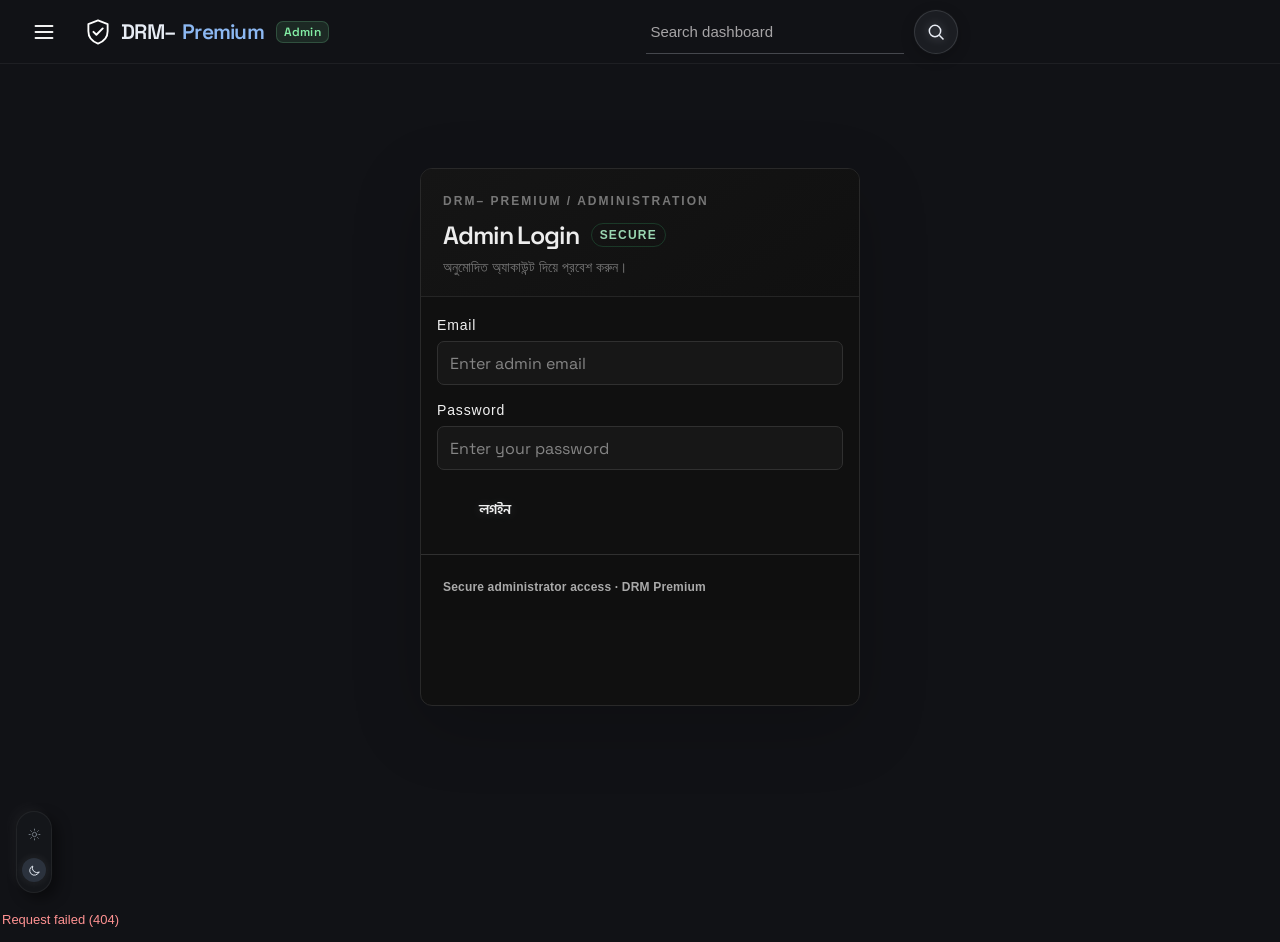
==== admin.html @ 60d219ed "Refresh fixed header styles" ====
<!doctype html>
<html lang="bn">
<head>
<meta charset="utf-8">
<meta name="viewport" content="width=device-width,initial-scale=1">
<meta name="robots" content="noindex,nofollow">
<meta name="theme-color" content="#0f0f0f">
<title>DRM PREMIUM — Admin</title>
<link rel="icon" type="image/svg+xml" href="/favicon.svg">
<link rel="preconnect" href="https://fonts.googleapis.com">
<link rel="preconnect" href="https://fonts.gstatic.com" crossorigin>
<link href="https://fonts.googleapis.com/css2?family=Hind+Siliguri:wght@400;500;600;700&family=Space+Grotesk:wght@400;500;600;700&display=swap" rel="stylesheet">
<script>(function(){try{var mode=localStorage.getItem("drm-theme-mode");document.documentElement.dataset.theme=(mode==="light"||mode==="dark")?mode:"dark";}catch(e){document.documentElement.dataset.theme="dark";}})();</script>
<link rel="stylesheet" href="admin.css?v=ducs-admin-01">
<link rel="stylesheet" href="theme.css?v=ducs-shell-19">
<link rel="stylesheet" href="live-users.css?v=mobile-ui-v2-01">
<link rel="stylesheet" href="/assets/motion/motion.css?v=dume-03">
<link rel="stylesheet" href="/assets/sizing/tokens.css?v=duss-08">
<link rel="stylesheet" href="/assets/positioning/tokens.css?v=dups-04">
<link rel="stylesheet" href="/assets/colors/index.css?v=ducs-tabs-29">
<link rel="stylesheet" href="/assets/sizing/touch-targets.css?v=duss-08">
  <link rel="stylesheet" href="/theme-mode.css?v=drm-theme-16">
<script src="/theme-mode.js?v=drm-theme-06" defer></script>
<link rel="stylesheet" href="/site-shell.css?v=site-shell-01">
</head>
<body class="admin-gate-state">
<header class="topbar admin-topbar">
  <button class="yt-menu-trigger" id="adminMenuToggle" type="button" aria-label="মেনু খুলুন" aria-expanded="false">
    <svg viewBox="0 0 24 24" aria-hidden="true"><path d="M3.5 6h17M3.5 12h17M3.5 18h17"/></svg>
  </button>
  <a class="brand" href="/admin" aria-label="DRM– Premium >Admin< — Admin Dashboard" data-environment-link="admin">
    <svg class="brand-mark" viewBox="0 0 32 32" aria-hidden="true" focusable="false"><path d="M16 2.8 27 7v8.1c0 7.1-4.7 11.8-11 14.1C9.7 26.9 5 22.2 5 15.1V7l11-4.2Z" fill="none" stroke="currentColor" stroke-width="2.1" stroke-linejoin="round"/><path d="m10.8 15.8 3.4 3.4 7.2-7.3" fill="none" stroke="currentColor" stroke-width="2.2" stroke-linecap="round" stroke-linejoin="round"/></svg>
    <span id="adminBrandName" class="brand-word"><span class="brand-word-main">DRM–</span><span class="brand-word-accent">Premium</span><span id="adminBrandRole" class="brand-admin-suffix">Admin</span></span>
  </a>
  <form class="yt-search admin-search" role="search" onsubmit="return false">
    <input id="adminSearch" type="search" placeholder="Search dashboard" aria-label="ড্যাশবোর্ডে খুঁজুন">
    <button type="button" id="adminSearchClear" aria-label="Search">
      <svg viewBox="0 0 24 24" aria-hidden="true"><circle cx="10.8" cy="10.8" r="6.8"/><path d="m16 16 5 5"/></svg>
    </button>
  </form>
  <div class="account-controls" id="adminHeaderAccount" hidden>
    <span class="pro-badge" id="adminHeaderIdentity"></span>
  </div>
</header>
<div class="sidebar-backdrop" id="adminSidebarBackdrop" hidden></div>
<aside class="yt-sidebar admin-sidebar" id="adminSidebar" aria-label="Admin navigation">
  <div class="sidebar-primary">
    <a class="side-link" href="/"><span class="side-icon">⌂</span><span>Home</span></a>
    <a class="side-link" href="/upload-studio.html"><span class="side-icon">＋</span><span>Upload Studio</span></a>
  </div>
  <div class="sidebar-section" role="tablist" aria-label="Dashboard sections" aria-orientation="vertical">
    <div class="sidebar-heading" role="presentation">Dashboard</div>
    <button id="adminSideTabOverview" role="tab" aria-selected="true" class="side-link active" type="button" data-tab="overview" tabindex="0" aria-controls="tab-overview"><span class="side-icon">▦</span><span>Overview</span></button>
    <button id="adminSideTabVideos" role="tab" aria-selected="false" class="side-link" type="button" data-tab="videos" tabindex="-1" aria-controls="tab-videos"><span class="side-icon">▶</span><span>ভিডিও</span></button>
    <button id="adminSideTabCategories" role="tab" aria-selected="false" class="side-link" type="button" data-tab="categories" tabindex="-1" aria-controls="tab-categories"><span class="side-icon">▤</span><span>ক্যাটাগরি</span></button>
    <button role="tab" aria-selected="false" class="side-link" type="button" data-tab="site" id="sidebarSiteTab" tabindex="-1" aria-controls="tab-site" hidden><span class="side-icon">⚙</span><span>ওয়েবসাইট</span></button>
    <a class="side-link" href="/live-users.html" id="liveUsersSidebarTab" hidden><span class="side-icon">●</span><span>Live Users</span></a>
  </div>
  <div class="sidebar-logout-area" id="adminSidebarLogoutArea" hidden>
    <button id="logout" class="sidebar-logout-button" type="button">
      <svg viewBox="0 0 24 24" aria-hidden="true"><path d="M10 17l5-5-5-5M15 12H3"/><path d="M12 3h6a2 2 0 0 1 2 2v14a2 2 0 0 1-2 2h-6"/></svg>
      <span>Logout</span>
    </button>
  </div>
</aside>
<nav class="category-bar admin-category-bar" id="adminCategoryBar" aria-label="Dashboard sections" hidden>
  <div class="category-tabs" role="group" aria-label="Dashboard sections">
    <button class="category-chip active" type="button" data-tab="overview" aria-pressed="true" aria-controls="tab-overview"><span class="tab-icon" aria-hidden="true"><svg viewBox="0 0 24 24"><rect x="3" y="3" width="8" height="8" rx="1"/><rect x="13" y="3" width="8" height="5" rx="1"/><rect x="13" y="10" width="8" height="11" rx="1"/><rect x="3" y="13" width="8" height="8" rx="1"/></svg></span><span class="tab-label">Overview</span></button>
    <button class="category-chip" type="button" data-tab="videos" aria-pressed="false" aria-controls="tab-videos"><span class="tab-icon" aria-hidden="true"><svg viewBox="0 0 24 24"><path d="m7 4 13 8-13 8V4Z"/></svg></span><span class="tab-label">ভিডিও</span></button>
    <button class="category-chip" type="button" data-tab="categories" aria-pressed="false" aria-controls="tab-categories"><span class="tab-icon" aria-hidden="true"><svg viewBox="0 0 24 24"><path d="m3 7 9-4 9 4-9 4-9-4Z"/><path d="m3 12 9 4 9-4M3 17l9 4 9-4"/></svg></span><span class="tab-label">ক্যাটাগরি</span></button>
    <button class="category-chip" type="button" data-tab="site" id="headerSiteTab" aria-pressed="false" aria-controls="tab-site" hidden><span class="tab-icon" aria-hidden="true"><svg viewBox="0 0 24 24"><circle cx="12" cy="12" r="3"/><path d="M19.4 15a1.7 1.7 0 0 0 .3 1.9l.1.1-1.8 1.8-.1-.1a1.7 1.7 0 0 0-1.9-.3 1.7 1.7 0 0 0-1 1.6v.2h-2.6V20a1.7 1.7 0 0 0-1-1.6 1.7 1.7 0 0 0-1.9.3l-.1.1-1.8-1.8.1-.1A1.7 1.7 0 0 0 8 15a1.7 1.7 0 0 0-1.6-1H6v-2.6h.4a1.7 1.7 0 0 0 1.6-1 1.7 1.7 0 0 0-.3-1.9l-.1-.1 1.8-1.8.1.1a1.7 1.7 0 0 0 1.9.3 1.7 1.7 0 0 0 1-1.6v-.2H15v.2a1.7 1.7 0 0 0 1 1.6 1.7 1.7 0 0 0 1.9-.3l.1-.1 1.8 1.8-.1.1a1.7 1.7 0 0 0-.3 1.9 1.7 1.7 0 0 0 1.6 1h.2v2.6H21a1.7 1.7 0 0 0-1.6 1Z"/></svg></span><span class="tab-label">ওয়েবসাইট</span></button>
    <a class="category-chip" href="/live-users.html" id="headerLiveUsersTab" hidden><span class="tab-icon" aria-hidden="true"><svg viewBox="0 0 24 24"><path d="M3 12h4l3-7 4 14 3-7h4"/></svg></span><span class="tab-label">Live Users</span></a>
  </div>
</nav>
<main class="admin-main">
 <section id="loading" class="panel gate-panel"><p>Admin System পরীক্ষা করা হচ্ছে…</p></section>
 <section id="setup" class="panel gate-panel" hidden>
  <p class="eyebrow">FIRST-TIME SETUP</p><h1>প্রথম Owner অ্যাকাউন্ট তৈরি</h1>
  <p class="muted">আপনার নির্ধারিত Owner ইমেইলে ৬ সংখ্যার verification code পাঠানো হবে।</p>
  <form id="setupForm" class="editor">
   <label>Owner Email<input name="email" type="email" required autocomplete="email"></label>
   <label>Owner Username<input name="username" required minlength="3" maxlength="30" autocomplete="username"></label>
   <label>নতুন Password<input name="password" type="password" required minlength="8" maxlength="200" autocomplete="new-password"></label>
   <label>ইমেইলে পাওয়া ৬ সংখ্যার কোড<input name="code" inputmode="numeric" pattern="[0-9]{6}" maxlength="6" required autocomplete="one-time-code"></label>
   <div class="gate-actions"><button type="button" id="sendOwnerCode" class="outline">ইমেইলে কোড পাঠান</button><button class="primary">Owner অ্যাকাউন্ট তৈরি করুন</button></div>
  </form>
 </section>
 <div class="live-layout admin-login-layout">
  <section id="login" class="live-panel admin-login-panel" aria-labelledby="adminLoginTitle" hidden>
   <header class="live-heading">
    <div class="live-kicker">DRM– PREMIUM / ADMINISTRATION</div>
    <div class="live-title-line"><h1 id="adminLoginTitle">Admin Login</h1><span class="live-pill admin-login-pill">SECURE</span></div>
    <p class="live-subtitle">অনুমোদিত অ্যাকাউন্ট দিয়ে প্রবেশ করুন।</p>
   </header>
   <form id="loginForm" class="admin-login-form">
    <label>Email<input name="email" type="email" required autocomplete="username" placeholder="Enter admin email"></label>
    <label>Password<input name="password" type="password" required autocomplete="current-password" placeholder="Enter your password"></label>
    <button class="primary" type="submit">লগইন</button>
   </form>
   <footer class="live-footnote">Secure administrator access · DRM Premium</footer>
  </section>
  <aside class="live-empty-space" aria-hidden="true"></aside>
 </div>
 <section id="dashboard" hidden>
  <div class="dash-head">
   <div><p class="eyebrow">DRM PREMIUM MANAGEMENT</p><h1>Dashboard</h1><p class="muted" id="adminIdentity"></p></div>
   <div class="dash-meta"><span class="dash-role" id="dashRole">ADMIN</span></div>
  </div>
  <section id="tab-overview" class="tab-panel overview-panel" role="tabpanel" tabindex="0" aria-labelledby="adminSideTabOverview">
  <div class="overview-heading"><div><p class="eyebrow">WORKSPACE SUMMARY</p><h2 id="overviewPanelTitle">Overview</h2><p class="muted">আপনার DRM– Premium কনটেন্ট ও কার্যক্রমের সংক্ষিপ্ত চিত্র।</p></div><span class="overview-live"><i></i> Live workspace</span></div>
  <div class="overview-metrics" id="overviewMetrics" aria-live="polite">
   <article class="overview-metric"><span>Total Videos</span><strong>—</strong><small>লোড হচ্ছে</small></article><article class="overview-metric"><span>Published</span><strong>—</strong><small>লোড হচ্ছে</small></article><article class="overview-metric"><span>Categories</span><strong>—</strong><small>লোড হচ্ছে</small></article><article class="overview-metric"><span>Active Admins</span><strong>—</strong><small>লোড হচ্ছে</small></article>
  </div>
  <div class="overview-grid">
   <section class="overview-card"><div class="overview-card-head"><div><h3>Content status</h3><p class="muted">ভিডিও প্রকাশনার বর্তমান অবস্থা</p></div></div><div id="overviewContentStatus" class="overview-status"></div></section>
   <section class="overview-card"><div class="overview-card-head"><div><h3>Quick actions</h3><p class="muted">প্রয়োজনীয় কাজ দ্রুত শুরু করুন</p></div></div><div class="overview-actions"><button type="button" data-go-tab="videos" data-action="new-video">＋ নতুন ভিডিও যোগ করুন</button><button type="button" data-go-tab="categories">▤ ক্যাটাগরি পরিচালনা</button></div></section>
   <section class="overview-card overview-recent"><div class="overview-card-head"><div><h3>Recently added</h3><p class="muted">সর্বশেষ যুক্ত ভিডিও</p></div><button type="button" class="overview-text-action" data-go-tab="videos">সব ভিডিও দেখুন →</button></div><div id="overviewRecent"></div></section>
   <section class="overview-card"><div class="overview-card-head"><div><h3>Workspace activity</h3><p class="muted">সিস্টেমে রেকর্ড হওয়া ভিজিট</p></div></div><div id="overviewActivity" class="overview-activity"><span>Tab views</span><strong>—</strong></div></section>
  </div>
 </section>
 <section id="tab-videos" class="panel tab-panel" role="tabpanel" tabindex="0" aria-labelledby="adminSideTabVideos" hidden>
   <div class="panel-head"><div><h2 id="videosPanelTitle">ভিডিও পরিচালনা</h2><p class="muted">YouTube URL/ID, Thumbnail, category ও প্রকাশের অবস্থা।</p></div><button id="newVideo" class="primary small">＋ নতুন ভিডিও</button></div>
   <form id="videoForm" class="editor" hidden>
    <input name="id" type="hidden">
    <label>ভিডিওর নাম<input name="title" required maxlength="120"></label>
    <label>ক্যাটাগরি<select name="category" id="videoCategory" required></select></label>
    <label>YouTube URL বা Video ID<input name="youtube_id" required placeholder="https://www.youtube.com/watch?v=..."></label>
    <label>Thumbnail URL (ঐচ্ছিক)<input name="thumbnail_url" type="url"></label>
    <label>বর্ণনা<textarea name="description" rows="3" maxlength="1000"></textarea></label>
    <div class="checks"><label><input name="featured" type="checkbox"> Featured / Hero</label><label><input name="published" type="checkbox" checked> Published</label></div>
    <div class="actions"><button class="primary">সংরক্ষণ</button><button type="button" id="cancelVideo" class="outline">বাতিল</button></div>
   </form>
   <div id="videoList" class="data-list"></div>
  </section>
  <section id="tab-categories" class="panel tab-panel" role="tabpanel" tabindex="0" aria-labelledby="adminSideTabCategories" hidden>
   <h2 id="categoriesPanelTitle">ক্যাটাগরি পরিচালনা</h2>
   <form id="categoryForm" class="inline-form"><label>নতুন ক্যাটাগরি<input name="name" maxlength="50" required placeholder="যেমন: Documentary"></label><button class="primary">যোগ করুন</button></form>
   <div id="categoryList" class="data-list"></div>
  </section>
  <section id="tab-site" class="panel tab-panel" role="tabpanel" tabindex="0" aria-labelledby="sidebarSiteTab" hidden>
   <h2 id="sitePanelTitle">ওয়েবসাইট ও ডিজাইন</h2>
   <form id="settingsForm" class="editor">
    <label>ওয়েবসাইটের নাম<input name="site_name" maxlength="40"></label>
    <label>Hero Eyebrow<input name="hero_eyebrow" maxlength="60"></label>
    <label>Hero Title (ঐচ্ছিক)<input name="hero_title" maxlength="120"></label>
    <label>Hero Description<input name="hero_description" maxlength="300"></label>
    <label>Library Eyebrow<input name="library_eyebrow" maxlength="60"></label>
    <label>Library Title<input name="library_title" maxlength="80"></label>
    <label>Footer Text<input name="footer_text" maxlength="120"></label>
    <label>Hero Background Image URL<input name="hero_image" type="url"></label>
    <label>Primary Accent Color<input name="accent_color" type="color"></label>
    <div class="checks"><label><input name="show_hero" type="checkbox" checked> Homepage Hero দেখান</label><label><input name="show_library" type="checkbox" checked> Video Library দেখান</label></div>
    <button class="primary">সেটিংস সংরক্ষণ</button>
   </form>
   <p class="hint">এখানে ছবি URL হিসেবে যুক্ত হবে; এই সংস্করণে সরাসরি ছবি ফাইল আপলোড নেই।</p>
  </section>
  
 </section>
 

<p id="notice" class="notice" role="status" aria-live="polite"></p>
</main>
<script src="/assets/motion/motion-controller.js?v=dume-03"></script>
<script src="admin.js?v=owner-badge-purple-01"></script>
<script src="/site-shell.js?v=site-shell-01" defer></script>
</body></html>
---- admin.css ----
/* Admin-only box model reset: keep 100%-width header and main within the viewport despite horizontal padding. */
*,*::before,*::after{box-sizing:border-box}
/* Page-specific Admin layout. Shared colors, header, category bar and sidebar live in theme.css. */
body.admin-gate-state{padding-top:64px!important}
.gate-actions{grid-column:1/-1}
.admin-main{width:100%;max-width:none;margin:0;padding:24px 22px 64px;color:var(--ink)}
.admin-main h1,.admin-main h2,.admin-main h3{color:var(--ink);margin-top:0}
.admin-main h1{font-size:clamp(24px,3vw,32px);margin:4px 0 8px;font-weight:700}
.admin-main h2{font-size:20px;font-weight:700;margin:0 0 16px}
.admin-main p{line-height:1.6}
.admin-main .muted,.admin-main .hint{color:var(--muted)}
.gate-panel{width:min(100%,620px);margin:36px auto;padding:28px;background:var(--surface);border:1px solid var(--line);border-radius:14px;box-shadow:none}
.admin-main .gate-panel{margin:36px auto;padding:28px}
.gate-panel .eyebrow,.admin-main .eyebrow{font-size:11px;font-weight:700;letter-spacing:.12em;color:var(--accent)}
.admin-main .panel{margin:18px 0;padding:22px;background:var(--surface);border:1px solid var(--line);border-radius:12px;box-shadow:none;backdrop-filter:none}
.dash-head{display:flex;align-items:center;justify-content:space-between;gap:18px;margin:10px 0 24px;padding:0 2px}
.dash-meta{display:flex;align-items:center;gap:10px}
.dash-role{display:inline-flex;align-items:center;padding:7px 11px;border-radius:999px;background:var(--surface-hover);color:var(--ink);font-size:11px;font-weight:700;letter-spacing:.08em}
.panel-head,.actions,.inline-form{display:flex;align-items:center;justify-content:space-between;gap:14px}
.panel-head{margin-bottom:18px}
.panel-head h2{margin-bottom:6px}
.panel-head p{margin:0}
.admin-main button{font:inherit;cursor:pointer}
.admin-main .primary,.admin-main .outline,.admin-main .row-actions button{
 appearance:none;border-radius:var(--duss-button-admin-radius, 999px);padding:var(--duss-button-admin-padding-y, 10px) var(--duss-button-admin-padding-x, 16px);font-size:var(--duss-button-admin-font-size, 14px);font-weight:var(--duss-button-admin-font-weight, 600);
}
.admin-main .primary{background:var(--surface-hover);border:1px solid var(--ducs-admin-button-border, #454545);color:var(--ink);box-shadow:none}
.admin-main .primary:hover{background:var(--ducs-admin-button-hover-bg, #383838);border-color:var(--ducs-admin-button-hover-border, #555)}
.admin-main .outline{background:transparent;border:1px solid var(--ducs-admin-outline-border, #444);color:var(--ink)}
.admin-main .outline:hover{background:var(--surface-hover)}
.admin-main .small{padding:var(--duss-button-admin-small-padding-y, 8px) var(--duss-button-admin-small-padding-x, 13px)}
.editor{display:grid;grid-template-columns:repeat(2,minmax(0,1fr));gap:16px;margin:20px 0}
.editor.single-column{grid-template-columns:1fr;max-width:460px}
.editor label,.admin-main form label{display:grid;gap:8px;color:var(--ink);font-size:13px;font-weight:500}
.admin-main input,.admin-main textarea,.admin-main select{box-sizing:border-box;width:100%;min-width:0;padding:11px 13px;border:1px solid var(--ducs-admin-field-border, #3f3f3f);border-radius:8px;background:var(--ducs-admin-field-bg, #121212);color:var(--ink);font:inherit}
.admin-main input:focus,.admin-main textarea:focus,.admin-main select:focus{outline:2px solid var(--accent);outline-offset:1px;border-color:var(--accent)}
.admin-main input[type=checkbox]{width:auto;accent-color:var(--accent)}
.admin-main input[type=color]{min-height:42px;padding:4px}
.admin-main .checks{display:flex;align-items:center;gap:18px;flex-wrap:wrap}
.admin-main .checks label{display:flex;align-items:center;gap:8px}
.admin-main .actions{justify-content:flex-start}
.gate-actions{display:flex;gap:10px;flex-wrap:wrap}
.inline-form{align-items:end;justify-content:flex-start;flex-wrap:wrap;margin:18px 0}
.inline-form label{min-width:220px;flex:1}
.data-list{display:grid;gap:10px;margin-top:18px}
.data-row{display:flex;align-items:center;justify-content:space-between;gap:14px;padding:14px 16px;border:1px solid var(--line);border-radius:10px;background:var(--ducs-admin-row-bg, #141414);color:var(--ink)}
.data-row strong{display:block;font-size:14px;font-weight:600}
.data-row small{display:block;margin-top:5px;color:var(--muted);font-size:12px}
.row-actions{display:flex;align-items:center;gap:8px;flex-shrink:0}
.admin-main .row-actions button{padding:var(--duss-button-admin-row-padding-y, 8px) var(--duss-button-admin-row-padding-x, 12px);background:var(--ducs-admin-row-action-bg, #222);border:1px solid var(--ducs-admin-outline-border, #444);color:var(--ink)}
.admin-main .row-actions button:hover{background:var(--ducs-admin-row-action-hover-bg, #333)}
.admin-main .row-actions .delete{border-color:var(--ducs-admin-danger-border, #74383d);color:var(--ducs-admin-danger-text, #ffaaaa)}
.admin-main .row-actions select{width:auto;min-width:100px}
.notice{min-height:24px;margin:8px 2px;color:var(--ducs-admin-success-text, #a9d9b8);font-size:13px}
.notice.error{color:var(--ducs-admin-error-text, #ff9292)}
.hint{font-size:12px}
.admin-sidebar .side-link{appearance:none;border:0;background:transparent;text-align:left;width:100%;font-family:inherit}
.admin-sidebar .sidebar-logout-area{margin-top:auto}
@media(max-width:760px){
 .admin-main{padding:18px 12px 48px}
 .gate-panel{margin:24px auto;padding:20px}
 .admin-main .gate-panel{margin:24px auto;padding:20px}
 .admin-main .panel{padding:17px}
 .dash-head,.panel-head{align-items:flex-start;flex-direction:column}
 .editor{grid-template-columns:1fr}
 .data-row{align-items:flex-start;flex-direction:column}
 .row-actions{width:100%}
 .row-actions button{flex:1}
 .admin-main .row-actions select{flex:1}
 .admin-search{max-width:420px}
}

/* Gate panels are intentionally centered; this rule outranks the generic dashboard panel spacing. */
.admin-main .panel.gate-panel{width:min(100%,620px);margin:36px auto;padding:28px}
@media(max-width:760px){
 .admin-main .panel.gate-panel{margin:24px auto;padding:20px}
}

/* Admin Overview 2.0 — compact, data-led workspace. */
.overview-panel{padding:24px 0 40px!important;background:transparent!important;border:0!important}
.overview-heading{display:flex;align-items:flex-end;justify-content:space-between;gap:20px;margin:4px 0 22px}
.overview-heading h2{font-size:26px!important;letter-spacing:-.035em;margin:0 0 5px!important}
.overview-heading p{margin:0;font-size:13px}
.overview-live{display:inline-flex;align-items:center;gap:8px;padding:7px 10px;border:1px solid var(--line);border-radius:999px;color:var(--muted);font-size:11px;white-space:nowrap}
.overview-live i{width:7px;height:7px;border-radius:50%;background:var(--ducs-admin-live-dot, #83efa5);box-shadow:0 0 0 3px var(--ducs-admin-live-dot-halo, rgba(131,239,165,.10))}
.overview-metrics{display:grid;grid-template-columns:repeat(4,minmax(0,1fr));gap:12px;margin-bottom:14px}
.overview-metric{min-height:112px;padding:17px 18px;border:1px solid var(--line);border-radius:12px;background:linear-gradient(145deg,var(--ducs-admin-metric-gradient-start, #191919),var(--ducs-admin-metric-gradient-end, #131313))}
.overview-metric span,.overview-metric small{display:block;color:var(--muted);font-size:11px}
.overview-metric strong{display:block;margin:12px 0 5px;color:var(--ink);font:600 29px/1 'Space Grotesk',sans-serif;letter-spacing:-.04em}
.overview-metric small{font-size:10px}
.overview-grid{display:grid;grid-template-columns:minmax(0,1.15fr) minmax(280px,.85fr);gap:14px}
.overview-card{min-width:0;padding:19px;border:1px solid var(--line);border-radius:12px;background:var(--ducs-admin-card-bg, #151515)}
.overview-card-head{display:flex;align-items:flex-start;justify-content:space-between;gap:12px;margin-bottom:18px}
.overview-card h3{margin:0 0 5px;font-size:15px;font-weight:650}
.overview-card-head p{margin:0;font-size:11px}
.overview-status-top,.overview-status-foot{display:flex;align-items:center;justify-content:space-between;gap:12px;font-size:12px}
.overview-status-top strong{font:600 14px 'Space Grotesk',sans-serif}
.overview-progress{height:7px;margin:14px 0 10px;border-radius:99px;background:var(--ducs-admin-progress-track, #303030);overflow:hidden}
.overview-progress i{display:block;height:100%;border-radius:inherit;background:linear-gradient(90deg,var(--ducs-admin-progress-start, #6f9ed8),var(--ducs-admin-progress-end, #a9c9ef))}
.overview-status-foot{color:var(--muted);font-size:10px}
.overview-actions{display:grid;gap:8px}
.overview-actions button,.overview-text-action{padding:10px 12px;border:1px solid var(--ducs-admin-action-border, #343434);border-radius:8px;background:var(--ducs-admin-action-bg, #1d1d1d);color:var(--ink);text-align:left;font:500 12px 'Hind Siliguri',sans-serif;cursor:pointer}
.overview-actions button:hover,.overview-text-action:hover{background:var(--ducs-admin-action-hover-bg, #272727);border-color:var(--ducs-admin-button-hover-border, #555)}
.overview-recent{min-height:180px}
.overview-text-action{padding:6px 9px;font-size:10px;white-space:nowrap}
.overview-recent-row{display:flex;align-items:center;gap:10px;padding:10px 0;border-top:1px solid var(--ducs-admin-row-divider, rgba(255,255,255,.055))}
.overview-recent-dot{width:7px;height:7px;flex:0 0 7px;border-radius:50%;background:var(--ducs-admin-activity-dot, #8cb8f2)}
.overview-recent-row strong,.overview-recent-row small{display:block;overflow-wrap:anywhere}
.overview-recent-row strong{font-size:12px;font-weight:550}
.overview-recent-row small{margin-top:3px;color:var(--muted);font-size:10px}
.overview-activity{display:grid;gap:8px}
.overview-activity span,.overview-activity small{color:var(--muted);font-size:11px}
.overview-activity strong{font:600 28px 'Space Grotesk',sans-serif;letter-spacing:-.04em}
.overview-empty{font-size:12px}
@media(max-width:900px){.overview-metrics{grid-template-columns:repeat(2,minmax(0,1fr))}.overview-grid{grid-template-columns:1fr 1fr}}
@media(max-width:600px){.overview-panel{padding-top:12px!important}.overview-heading{align-items:flex-start;flex-direction:column}.overview-grid{grid-template-columns:1fr}.overview-metrics{gap:8px}.overview-metric{min-height:100px;padding:14px}.overview-metric strong{font-size:25px}.overview-card{padding:15px}}

/* Admin login intentionally reuses the Live Users panel design and dimensions. */
body.admin-gate-state .admin-main{padding:0!important}
body.admin-gate-state .live-layout.admin-login-layout{display:grid!important;grid-template-columns:minmax(300px,440px)!important;justify-content:center!important;justify-items:center!important;width:100%!important;max-width:none!important;margin-left:auto!important;margin-right:auto!important}
body.admin-gate-state .live-layout.admin-login-layout>.admin-login-panel{grid-column:1!important;width:100%!important;max-width:440px!important}
.admin-login-layout{grid-template-columns:minmax(300px,440px);justify-content:center;max-width:1440px;margin:0 auto;padding:42px 30px 48px;min-height:calc(100vh - 148px)}
.admin-login-panel{width:100%;min-height:calc(100vh - 210px);max-height:calc(100vh - 128px)}
.admin-login-panel[hidden]{display:none!important}
.admin-login-panel .live-heading{padding:25px 22px 18px}
.admin-login-panel .live-title-line h1{margin:0;color:var(--ducs-admin-login-title, #ededed);font:600 25px/1.2 "Space Grotesk","Hind Siliguri",sans-serif;letter-spacing:-.045em}
.admin-login-pill{white-space:nowrap}
.admin-login-form{display:grid;gap:17px;padding:20px 16px 22px}
.admin-login-form label{display:grid;gap:8px;color:var(--ducs-admin-login-label, #aaa);font-size:10px;font-weight:600;letter-spacing:.06em}
.admin-login-form input{box-sizing:border-box;width:100%;height:39px;padding:0 12px;border:1px solid var(--ducs-admin-login-field-border, #303030);border-radius:7px;background:var(--ducs-admin-login-field-bg, #171717);color:var(--ducs-admin-login-field-text, #eee);font:12px "Space Grotesk","Hind Siliguri",sans-serif;letter-spacing:normal}
.admin-login-form input::placeholder{color:var(--ducs-admin-login-placeholder, #6f6f6f)}
.admin-login-form input:focus{outline:0;border-color:var(--ducs-admin-login-focus-border, #555);box-shadow:0 0 0 2px var(--ducs-admin-login-focus-ring, rgba(255,255,255,.035))}
.admin-login-form button.primary{justify-self:start;min-width:116px;min-height:38px;padding:0 17px;border:1px solid var(--ducs-admin-login-button-border, #414141);border-radius:7px;background:var(--ducs-admin-login-button-bg, #242424);color:var(--ducs-admin-login-button-text, #eee);font:600 12px "Hind Siliguri",sans-serif;cursor:pointer;transition:background .15s,border-color .15s}
.admin-login-form button.primary:hover{background:var(--ducs-admin-login-button-hover-bg, #303030);border-color:var(--ducs-admin-login-focus-border, #555)}
@media(max-width:700px){
 .admin-login-layout{display:block;padding:18px 12px 24px;min-height:calc(100vh - 100px)}
 .admin-login-panel{min-height:calc(100vh - 100px);max-height:none;border-radius:9px}
 .admin-login-panel .live-heading{padding:21px 17px 15px}
 .admin-login-panel .live-title-line h1{font-size:23px}
 .admin-login-form{padding:18px 14px}
}



/* Typography audit · admin dashboard, user directory and login */
.admin-main .primary,.admin-main .outline,.admin-main .row-actions button{font-size:var(--duss-button-admin-font-size, 14px)}
.editor label,.admin-main form label{font-size:14px}
.overview-metric span{font-size:13px}
.overview-card h3{font-size:16px}
.overview-card-head p,.overview-heading p{font-size:14px}
.overview-text-action{font-size:12px}
.overview-status-top{font-size:13px}
.user-identity-top strong{font-size:14px}
.user-detail-item span,.activity-summary span,.activity-summary small{font-size:12px}
.user-detail-item strong{font-size:13px}
.activity-hour-row,.activity-hour-row b,.activity-disclaimer{font-size:12px}
.admin-login-form label{font-size:14px}
.admin-login-form input{font-size:16px}
.admin-login-form button.primary{font-size:14px}
@media(max-width:760px){
 .admin-main .primary,.admin-main .outline,.admin-main .row-actions button{font-size:var(--duss-button-admin-font-size, 14px)}
 .overview-metric span{font-size:12px}
 .overview-card-head p,.overview-heading p{font-size:13px}
}



/* Final typography pass: remaining dashboard and account-management microcopy */
.user-detail-item span,.user-detail-item strong,.activity-summary span,.activity-summary small,.activity-hour-row,.activity-hour-row b,.activity-disclaimer{font-size:12px}
.admin-login-form label{font-size:14px}


/* Admin dashboard role chip follows the shared semantic role palette. */
.dash-role.role-badge{padding:var(--duss-role-badge-dashboard-padding-y, 7px) var(--duss-role-badge-dashboard-padding-x, 11px);font-size:var(--duss-role-badge-dashboard-font-size, 11px);letter-spacing:var(--duss-role-badge-dashboard-letter-spacing, .08em)}


/* Mobile Admin: prevent header/search and dashboard grids from exceeding viewport. */
@media(max-width:760px){
 body.admin-gate-state,body.admin-dashboard-state{padding:58px 0 0!important;overflow-x:clip}
 .admin-topbar{height:auto!important;min-height:58px!important;flex-wrap:wrap!important;gap:8px!important;padding:0 10px 9px!important}
 .admin-topbar .yt-search{order:3;flex:1 1 100%;width:100%;max-width:none;height:38px;margin:0}
 .admin-topbar .brand{min-width:0}
 .admin-topbar .brand-word{font-size:15px!important}
 .admin-topbar .brand-admin-suffix{font-size:11px!important}
 .admin-topbar .account-controls{margin-left:auto}
 .admin-main{width:100%;min-width:0;padding:18px 12px 42px}
 .admin-main .panel,.admin-main .gate-panel{width:100%;min-width:0;max-width:100%;padding:16px}
 .admin-main .data-row,.admin-main .panel-head,.admin-main .actions{flex-wrap:wrap}
 .admin-main .row-actions{max-width:100%;flex-wrap:wrap}
 .admin-main input,.admin-main select,.admin-main textarea{max-width:100%}
 .admin-metrics,.admin-report-grid,.editor{grid-template-columns:minmax(0,1fr)}
}


/* Mobile UI system v2 — admin controls, typography and panels only. */
@media(max-width:760px){
 body.admin-gate-state,body.admin-dashboard-state{font-size:14px;line-height:1.5;overflow-x:clip}
 .admin-topbar{min-height:58px!important;padding:7px 12px!important;gap:8px!important}
 .admin-topbar .brand-word{font-size:15px!important}
 .admin-topbar .brand-admin-suffix{font-size:11px!important;min-height:22px;padding:3px 6px}
 .admin-topbar .yt-menu-trigger{width:44px;height:44px;min-width:44px;min-height:44px}
 .admin-topbar .yt-search{height:44px;min-height:44px}
 .admin-topbar .yt-search input{font-size:16px}
 .admin-main{padding:18px 12px 36px}
 .admin-main h1{font-size:clamp(22px,6vw,27px);line-height:1.25}
 .admin-main h2{font-size:20px;line-height:1.3}
 .admin-main h3{font-size:16px;line-height:1.35}
 .admin-main p,.admin-main label,.admin-main .hint,.admin-main .muted{font-size:13px;line-height:1.55}
 .admin-main button,.admin-main .primary,.admin-main .outline,.admin-main .delete{min-height:var(--duss-button-admin-mobile-min-height, 42px);font-size:var(--duss-button-admin-font-size-mobile, 13px)}
 .admin-main input:not([type=checkbox]),.admin-main select,.admin-main textarea{min-height:44px;max-width:100%;font-size:16px}
 .admin-main textarea{min-height:100px}
 .admin-main .role-badge{min-height:var(--duss-role-badge-mobile-min-height, 22px);padding:var(--duss-role-badge-mobile-padding-y, 3px) var(--duss-role-badge-mobile-padding-x, 7px);font-size:var(--duss-role-badge-mobile-font-size, 11px);line-height:var(--duss-role-badge-line-height, 1.2)}
 .admin-main .panel,.admin-main .gate-panel,.admin-main .overview-panel{padding:15px 13px;border-radius:12px}
 .admin-main .overview-metric{min-height:94px;padding:13px}
 .admin-main .overview-metric strong{font-size:24px}
 .admin-main .overview-metric span,.admin-main .overview-card p{font-size:12px}
 .admin-main .data-row{gap:9px;padding:12px 0}
 .admin-main .row-actions{gap:7px}
 .admin-main .row-actions button{min-height:var(--duss-button-admin-row-mobile-min-height, 38px)}
 .admin-main .overview-grid,.admin-main .overview-metrics{gap:9px}
}
@media(max-width:380px){
 .admin-main{padding-inline:10px}
 .admin-main .panel,.admin-main .gate-panel,.admin-main .overview-panel{padding:13px 11px}
 .admin-main .overview-metric strong{font-size:22px}
}


/* Admin mobile header: single identity badge and a full-width usable search row. */
@media(max-width:760px){
 body.admin-gate-state,body.admin-dashboard-state{padding:108px 0 0!important}
 .admin-topbar{
  display:grid!important;
  grid-template-columns:44px minmax(0,1fr);
  grid-template-rows:48px 44px;
  align-content:start;align-items:center;
  gap:7px 9px!important;
  width:100%;height:auto!important;min-height:106px!important;
  padding:6px 10px 8px!important;
  box-sizing:border-box;overflow:visible;
 }
 .admin-topbar>#adminMenuToggle{grid-column:1;grid-row:1}
 .admin-topbar>.brand{grid-column:2;grid-row:1;min-width:0;max-width:100%}
 .admin-topbar .brand-word{font-size:15px!important;white-space:nowrap}
 .admin-topbar .brand-admin-suffix{display:inline-flex!important}
 .admin-topbar>#adminHeaderAccount{display:none!important}
 .admin-topbar .admin-search{
  grid-column:1/-1;grid-row:2;order:initial!important;
  display:flex!important;flex:0 0 auto!important;
  width:100%!important;min-width:0!important;max-width:none!important;
  height:44px!important;min-height:44px!important;margin:0!important;
 }
 .admin-topbar .admin-search input{display:block!important;flex:1 1 auto;min-width:0;width:100%;font-size:16px!important;padding:0 12px}
 .admin-topbar .admin-search button{display:grid!important;flex:0 0 44px!important;width:44px!important;min-width:44px;height:44px}
 .admin-category-bar{--dups-anchor-category-bar-top:106px!important;top:var(--dups-anchor-category-bar-top)!important;left:var(--dups-offset-0, 0)!important;right:var(--dups-offset-0, 0)!important}
}
@media(max-width:380px){
 .admin-topbar{grid-template-columns:42px minmax(0,1fr);padding-inline:8px!important}
 .admin-topbar .brand-word{font-size:14px!important}
}

/* Final mobile Admin header sizing — compact search row matching public header. */
@media(max-width:760px){
 body.admin-gate-state,body.admin-dashboard-state{padding:94px 0 0!important}
 .admin-topbar{grid-template-rows:44px 36px!important;min-height:86px!important;gap:5px 8px!important;padding:4px 10px 6px!important}
 .admin-topbar>.yt-menu-trigger{width:40px!important;height:40px!important;min-width:40px!important;min-height:40px!important}
 .admin-topbar .admin-search{height:36px!important;min-height:36px!important;border-radius:10px!important}
 .admin-topbar .admin-search input{font-size:13px!important;padding:0 10px!important}
 .admin-topbar .admin-search button{width:36px!important;min-width:36px!important;flex:0 0 36px!important;height:34px!important;border-radius:0 9px 9px 0!important}
 .admin-topbar .admin-search svg{width:var(--duss-icon-size-admin-search-compact, 16px)!important;height:var(--duss-icon-size-admin-search-compact, 16px)!important}
 .admin-category-bar{--dups-anchor-category-bar-top:86px!important;top:var(--dups-anchor-category-bar-top)!important}
}


/* Primary owner brand badge: distinct from the green Admin badge. */
.admin-topbar .brand-admin-suffix.brand-owner-suffix{
 color:var(--ducs-admin-owner-text, #d8b4fe)!important;
 background:var(--ducs-admin-owner-bg, rgba(168,85,247,.14))!important;
 border:1px solid var(--ducs-admin-owner-border, rgba(192,132,252,.42))!important;
}
---- theme.css ----
/* =========================================================
   DRM PREMIUM — Unified Dark UI
   One source of truth for the public-facing layout.
   ========================================================= */
:root{
  color-scheme:dark;
  /* Shared shell palette aliases are owned by DUCS. */
  --paper:var(--ducs-bg-canvas);
  --surface:var(--ducs-surface-base);
  --surface-hover:var(--ducs-surface-hover);
  --ink:var(--ducs-text-primary);
  --muted:var(--ducs-text-secondary);
  --line:var(--ducs-border-subtle);
  --accent:var(--ducs-action-primary);
  /* Legacy pure-red state retained until component-level status audit. */
  --red:#f00;
}
[hidden]{display:none!important}
html{min-width:320px;background:var(--paper);scroll-behavior:smooth;scroll-padding-top:126px}
body{
  min-width:320px;min-height:100%;margin:0;padding:var(--duss-home-shell-offset-desktop, 116px) 0 0;
  background:var(--paper)!important;color:var(--ink)!important;
  font-family:Arial,Helvetica,sans-serif;overflow-x:hidden;
}
button,a,select{cursor:pointer}
button:focus-visible,a:focus-visible,select:focus-visible,input:focus-visible{
  outline:2px solid #8ab4f8;outline-offset:2px;
}
/* Fixed header: header is always first, category chips sit directly beneath it. */
.topbar{
  position:fixed!important;z-index:var(--dups-layer-page-header, 100);top:var(--dups-offset-0, 0);left:var(--dups-offset-0, 0);right:var(--dups-offset-0, 0);
  display:flex!important;flex-wrap:nowrap!important;align-items:center;
  gap:18px!important;width:100%;height:var(--duss-header-height-desktop, 64px);min-height:var(--duss-header-height-desktop, 64px);
  margin:0;padding:0 22px!important;
  border:0!important;border-bottom:1px solid var(--ducs-shell-header-border, #202020)!important;
  background:var(--ducs-shell-header-bg, #0f0f0f)!important;box-shadow:none!important;
}
.topbar>.yt-menu-trigger{
  appearance:none;-webkit-appearance:none;display:grid!important;place-items:center;
  flex:0 0 var(--duss-nav-trigger-size-desktop, 40px);width:var(--duss-nav-trigger-size-desktop, 40px);height:var(--duss-nav-trigger-size-desktop, 40px);min-width:var(--duss-nav-trigger-size-desktop, 40px);min-height:var(--duss-nav-trigger-size-desktop, 40px);
  margin:0;padding:0;border:0;border-radius:50%;background:transparent;color:var(--ink);
  box-shadow:none;transform:none;cursor:pointer;transition:background .15s ease;
}
.topbar>.yt-menu-trigger:hover{background:var(--ducs-shell-menu-hover-bg, #272727)}
.topbar>.yt-menu-trigger:active{background:var(--ducs-shell-menu-active-bg, #3a3a3a);transform:scale(.97)}
.topbar>.yt-menu-trigger svg{display:block;width:var(--duss-icon-size-nav-menu, 24px);height:var(--duss-icon-size-nav-menu, 24px);fill:none;stroke:currentColor;stroke-width:1.8;stroke-linecap:round}
.topbar .brand{
  display:flex;align-items:center;gap:8px;flex:0 0 auto;
  margin:0;color:var(--ink)!important;text-decoration:none;
  font-size:17px;font-weight:800;letter-spacing:.02em;white-space:nowrap;
}
.topbar .brand-mark{
  display:block;width:var(--brand-icon-size);height:var(--brand-icon-size);flex:0 0 var(--brand-icon-size);object-fit:contain;
  filter:grayscale(1) brightness(0) invert(1);
}
.topbar .brand #brandName{color:var(--ink)!important;font-size:17px;font-weight:800;letter-spacing:.04em;text-shadow:none}
.yt-search{
  display:flex;align-items:center;flex:1 1 520px;width:min(100%,640px);max-width:640px;
  height:40px;min-width:120px;margin:0 auto;border:1px solid var(--ducs-shell-search-border, #303030);
  border-radius:22px;overflow:hidden;background:var(--ducs-shell-search-bg, #121212);
}
.yt-search input{
  flex:1;min-width:0;width:100%;height:100%;padding:0 18px;
  border:0;outline:0;background:transparent;color:var(--ink);font:400 15px Arial,sans-serif;
}
.yt-search input::placeholder{color:var(--ducs-shell-search-placeholder, #888)}
.yt-search button{
  display:grid;place-items:center;flex:0 0 58px;width:58px;height:100%;
  border:0;border-left:1px solid var(--ducs-shell-search-border, #303030);border-radius:0;background:var(--ducs-shell-search-button-bg, #222);color:var(--ink);
}
.yt-search button:hover{background:var(--ducs-shell-search-button-hover-bg, #303030)}
.yt-search svg{width:var(--duss-icon-size-search-default, 21px);height:var(--duss-icon-size-search-default, 21px);fill:none;stroke:currentColor;stroke-width:2}
.topbar .yt-account-actions{
  display:flex!important;align-items:center;gap:8px!important;flex:0 0 auto;margin:0!important;
}
.topbar .yt-auth-field{
  box-sizing:border-box;width:clamp(112px,9vw,148px);height:38px;min-height:38px;
  display:flex;align-items:center;gap:8px;padding:0 11px;
  border:1px solid var(--ducs-shell-auth-field-border, #3f3f3f);border-radius:22px;background:var(--ducs-shell-auth-field-bg, #121212);
  transition:border-color .15s ease,background .15s ease;
}
.topbar .yt-auth-field:focus-within{border-color:var(--ducs-shell-auth-field-focus-border, #8ab4f8);background:var(--ducs-shell-auth-field-focus-bg, #161616)}
.topbar .yt-auth-field svg{
  width:var(--duss-icon-size-auth-field, 16px);height:var(--duss-icon-size-auth-field, 16px);flex:0 0 var(--duss-icon-size-auth-field, 16px);fill:none;stroke:var(--ducs-shell-auth-field-icon, #aaa);
  stroke-width:1.7;stroke-linecap:round;stroke-linejoin:round;
}
.topbar .yt-auth-field:focus-within svg{stroke:var(--ducs-shell-auth-field-focus-border, #8ab4f8)}
.topbar .yt-auth-field input{
  min-width:0;width:100%;height:100%;padding:0;border:0;outline:0;
  background:transparent;color:var(--ink);font:400 12px Arial,sans-serif;
}
.topbar .yt-auth-field input::placeholder{color:var(--ducs-shell-auth-placeholder, #aaa);opacity:1}
.topbar>#headerLoginForm>.yt-login-action{
  appearance:none;-webkit-appearance:none;display:inline-flex;align-items:center;justify-content:center;
  flex:0 0 auto;min-width:76px;height:38px;min-height:38px;margin:0;padding:0 18px;
  border:1px solid var(--ducs-shell-auth-field-border, #3f3f3f);border-radius:999px;background:var(--ducs-shell-auth-button-bg, #272727);color:var(--ink);
  box-shadow:none;transform:none;font:600 13px/1 Arial,Helvetica,sans-serif;
  letter-spacing:0;text-shadow:none;cursor:pointer;transition:background .15s ease,border-color .15s ease;
}
.topbar>#headerLoginForm>.yt-login-action:hover{background:var(--ducs-shell-auth-button-hover-bg, #3f3f3f);border-color:var(--ducs-admin-button-hover-border, #555)}
.topbar>#headerLoginForm>.yt-login-action:active{background:var(--ducs-shell-auth-button-active-bg, #505050);transform:scale(.98)}
.topbar>#headerLoginForm>.yt-login-action:disabled{opacity:.55;cursor:wait}
.topbar .yt-create-button{
  height:38px;min-height:38px;padding:0 15px;border:1px solid var(--ducs-shell-auth-field-border, #3f3f3f);
  border-radius:22px;background:transparent;color:var(--accent);
  font:600 13px Arial,sans-serif;white-space:nowrap;
}
.topbar .yt-create-button:hover:not(:disabled){background:var(--ducs-shell-create-hover-bg, #263747);border-color:var(--ducs-shell-create-hover-bg, #263747)}
.topbar .yt-create-button:disabled{opacity:.75;cursor:not-allowed}
.topbar .header-login-status{
  top:calc(100% + 8px);right:var(--dups-offset-0, 0);z-index:var(--dups-layer-header-status, 110);max-width:min(360px,80vw);
  white-space:normal;background:var(--ducs-shell-status-bg, #272727);border:1px solid var(--ducs-shell-status-border, #444);color:var(--ink);
}
.account-controls{display:flex;align-items:center;gap:10px;flex:0 0 auto;margin:0}
.pro-badge{color:var(--ink);font-size:12px;font-weight:700;letter-spacing:.06em;text-shadow:none;border:0}
.nav-upload{color:var(--accent);text-decoration:none}
/* Category chips form a separate fixed row beneath the header. */
.category-bar{
  position:fixed;z-index:var(--dups-layer-category-bar, 90);top:var(--duss-header-height-desktop, 64px);left:var(--dups-offset-0, 0);right:var(--dups-offset-0, 0);height:var(--duss-category-bar-height-desktop, 52px);
  display:flex;align-items:center;margin:0;padding:0 16px;
  border:0;border-bottom:1px solid var(--ducs-shell-category-border, #202020);background:var(--ducs-shell-category-bg, #0f0f0f);
  transition:left .2s ease;
}
.category-tabs{
  display:flex;align-items:center;gap:var(--duss-category-gap, 12px);width:100%;overflow-x:auto;
  scrollbar-width:none;overscroll-behavior-x:contain;
}
.category-tabs::-webkit-scrollbar{display:none}
.category-chip{
  flex:0 0 auto;padding:var(--duss-category-chip-padding-y, 8px) var(--duss-category-chip-padding-x, 13px);border:0;border-radius:8px;
  background:var(--ducs-shell-category-chip-bg, #272727);color:var(--ink);font-size:var(--duss-category-chip-text, 13px);font-weight:600;white-space:nowrap;
  text-decoration:none;
}
.category-chip:hover{background:var(--ducs-shell-category-chip-hover-bg, #3f3f3f)}
.category-chip.active{background:var(--ducs-shell-category-chip-active-bg, #f1f1f1);color:var(--ducs-shell-category-chip-active-text, #0f0f0f)}
/* Sidebar remains closed until the menu button is activated. */
.yt-sidebar{
  position:fixed;z-index:var(--dups-layer-sidebar, 95);top:var(--duss-header-height-desktop, 64px);bottom:var(--dups-offset-0, 0);left:var(--dups-offset-0, 0);width:var(--duss-sidebar-width, 240px);
  overflow-y:auto;padding:8px 12px 24px;background:var(--ducs-shell-sidebar-bg, #0f0f0f);
  border:0;scrollbar-width:thin;
  transform:translateX(-105%);visibility:hidden;pointer-events:none;
  transition:transform .22s ease,visibility .22s ease;
}
body.sidebar-open .yt-sidebar{
  transform:translateX(0);visibility:visible;pointer-events:auto;
}
.sidebar-primary,.sidebar-section{padding:4px 0 12px;margin:0 0 12px;border-bottom:1px solid var(--line)}
.side-link{
  height:var(--duss-nav-item-height, 42px);display:flex;align-items:center;gap:var(--duss-nav-item-gap, 20px);padding:0 12px;
  border-radius:10px;color:var(--ink);text-decoration:none;font-size:14px;font-weight:500;white-space:nowrap;
}
.side-link:hover,.side-link.active{background:var(--ducs-shell-sidebar-link-hover-bg, #272727)}
.side-link.active{font-weight:700}
.side-icon{width:var(--duss-nav-icon-size, 24px);flex:0 0 var(--duss-nav-icon-size, 24px);text-align:center;font-size:var(--duss-icon-size-sidebar-glyph, 20px);color:var(--ink)}
.sidebar-heading{padding:8px 12px 10px;font-size:16px;font-weight:700}
.sidebar-backdrop{display:none}
body.sidebar-open{padding-left:var(--duss-sidebar-width, 240px)}
body.drawer-open{overflow:hidden}
body.sidebar-open .category-bar{left:var(--duss-sidebar-width, 240px)}
main#home{max-width:none;margin:0;padding:0 var(--duss-page-gutter-home-desktop, 22px)}
.hero{display:none!important}
.content,.resource-section,.admin-section{
  margin:0!important;padding:24px 0 48px!important;
  border:0!important;border-radius:0!important;background:transparent!important;
  color:var(--ink)!important;box-shadow:none!important;filter:none!important;
  -webkit-backdrop-filter:none!important;backdrop-filter:none!important;
}
#browse{padding-top:20px!important}
.section-head{display:flex;align-items:center;justify-content:space-between;gap:12px;margin:0 0 18px}
.section-head h2{margin:0;color:var(--ink)!important;font-size:20px;font-weight:700}
.eyebrow{display:none}
.library-tools{display:none!important}
#videoRows{display:block;width:100%}
.video-row{
  margin:12px 0 30px!important;padding:0!important;
  border:0!important;border-radius:0!important;background:transparent!important;
  color:var(--ink)!important;box-shadow:none!important;filter:none!important;
  -webkit-backdrop-filter:none!important;backdrop-filter:none!important;
}
.video-row h3{margin:0 0 14px!important;color:var(--ink)!important;font-size:18px;font-weight:700}
.cards{display:grid;grid-template-columns:repeat(3,minmax(0,1fr));gap:24px 16px!important}
.video-card{
  min-width:0;overflow:hidden!important;padding:0!important;border:0!important;border-radius:0!important;
  background:transparent!important;color:var(--ink)!important;box-shadow:none!important;
  filter:none!important;transform:none!important;transition:none!important;cursor:pointer;
}
.video-card:hover{transform:none!important;box-shadow:none!important;border-color:transparent!important}
.thumb{
  display:block;width:100%;aspect-ratio:16/9;object-fit:cover;
  border:0;border-radius:12px;background:#222;
  box-shadow:none!important;filter:none!important;
}
.card-copy{padding:10px 2px!important}
.card-copy h4{margin:0 0 6px;color:var(--ink)!important;font-size:14px;font-weight:600;line-height:1.45}
.card-copy p{margin:0;color:#aaa!important;font-size:12px;line-height:1.5}
.empty{padding:48px 10px;color:#aaa!important;text-align:center}
.load-more-videos{
  display:block;margin:28px auto 0;min-width:190px;padding:10px 18px;
  border:1px solid #3f3f3f;border-radius:22px;background:#272727;color:var(--ink);
}
.load-more-videos:hover{background:#3f3f3f}
.resource-section{border-top:1px solid #303030!important}
.resource-section .empty{border:1px dashed #3f3f3f;border-radius:12px;background:var(--ducs-shell-home-search-bg)!important}
.admin-section .section-head h2{color:var(--ink)!important}
.admin-message,.admin-error,.metric-card,.admin-report{
  border:1px solid #303030!important;border-radius:12px!important;
  background:#181818!important;color:#ddd!important;box-shadow:none!important;
  filter:none!important;-webkit-backdrop-filter:none!important;backdrop-filter:none!important;
}
.admin-message,.admin-error{padding:20px 22px;line-height:1.7}
.admin-error{color:#ff8b8b!important}
.admin-metrics{display:grid;grid-template-columns:repeat(4,minmax(0,1fr));gap:14px;margin:22px 0}
.metric-card,.admin-report{padding:18px}
.metric-card span,.admin-empty,.admin-updated{color:#aaa!important;font-size:12px}
.metric-card strong{display:block;margin-top:8px;color:var(--ink);font-size:30px}
.admin-report-grid{display:grid;grid-template-columns:1fr 1fr;gap:14px}
.admin-report h3{margin:0 0 18px;color:var(--ink);font-size:16px}
.report-row{margin:14px 0}
.report-label{display:flex;justify-content:space-between;gap:12px;margin-bottom:7px;color:#ddd;font-size:13px}
.report-track{height:7px;overflow:hidden;border-radius:99px;background:#303030}
.report-track i{display:block;height:100%;border-radius:99px;background:#777}
.admin-updated{margin-top:18px}
footer{
  margin:0!important;padding:24px 22px!important;border-top:1px solid #303030!important;
  background:#0f0f0f!important;color:#aaa!important;font-weight:700;
}
footer span+span{margin-left:12px;font-size:13px;font-weight:400}
.player-dialog{
  width:min(900px,94vw);max-height:90vh;overflow:auto;padding:24px;
  border:1px solid #444;border-radius:14px;background:#181818;color:var(--ink);
}
.player-dialog::backdrop{background:#000b}
.close{float:right;width:34px;height:34px;border:0;border-radius:50%;background:#303030;color:#fff;font-size:17px}
.player-frame{clear:both;aspect-ratio:16/9;margin-top:18px;background:#000}
.player-frame iframe{width:100%;height:100%;border:0}
.player-info h2{margin-bottom:5px}
.player-info p{color:#aaa;line-height:1.6}
/* Keep owner-only editing tools and the Builder functional, but visually separate. */
.visual-editor-toggle{position:fixed;z-index:var(--dups-layer-visual-editor, 990);top:auto;left:auto;right:var(--dups-anchor-visual-editor-edge, 14px);bottom:var(--dups-anchor-visual-editor-edge, 14px);width:28px;height:28px;display:grid;place-items:center;padding:0;border:1px solid #444;border-radius:50%;background:#272727;color:#f1f1f1;font-size:16px;line-height:1;cursor:pointer;box-shadow:none;}
.visual-editor-panel{background:#181818!important;color:#eee!important;border:1px solid #444!important;border-radius:12px!important;box-shadow:0 12px 32px #0008!important}
.visual-editor-panel input,.visual-editor-panel textarea{background:#0f0f0f!important;color:#eee!important;border-color:#444!important}
@media(max-width:1100px){
  .topbar{gap:12px!important;padding:0 14px!important}
  .topbar .yt-auth-field{width:108px}
  .yt-search{margin:0 8px;max-width:460px}
  .cards{grid-template-columns:repeat(2,minmax(0,1fr))}
  .admin-metrics{grid-template-columns:repeat(2,minmax(0,1fr))}
  body.sidebar-open{padding-left:var(--duss-sidebar-width, 240px)}
  body.sidebar-open .yt-sidebar{width:var(--duss-sidebar-width, 240px);padding:8px 12px}
}
@media(max-width:980px) and (min-width:761px){
  .topbar .yt-auth-field{width:86px}
  .topbar .yt-create-button{padding:0 9px;font-size:11px}
  .yt-search{max-width:300px;margin:0 4px}
}
@media(max-width:760px){
  body,body.sidebar-open{padding:var(--duss-home-shell-offset-mobile, 108px) 0 0!important}
   .topbar{height:var(--duss-header-height-mobile, 58px);min-height:var(--duss-header-height-mobile, 58px);padding:0 10px!important;gap:8px!important}
  .topbar>.yt-menu-trigger{width:var(--duss-nav-trigger-size-mobile, 38px);height:var(--duss-nav-trigger-size-mobile, 38px);min-width:var(--duss-nav-trigger-size-mobile, 38px);min-height:var(--duss-nav-trigger-size-mobile, 38px);flex-basis:var(--duss-nav-trigger-size-mobile, 38px)}
  .topbar .brand{font-size:15px;gap:5px}
  .topbar .brand-mark{width:var(--duss-brand-icon-size-mobile, 25px);height:var(--duss-brand-icon-size-mobile, 25px);flex-basis:var(--duss-brand-icon-size-mobile, 25px)}
  .topbar .brand #brandName{font-size:15px}
  .yt-search{height:36px;min-width:80px;margin:0 0 0 auto}
  .yt-search input{padding:0 10px;font-size:13px}
  .yt-search button{flex-basis:42px;width:42px}
  .topbar .yt-account-actions,.topbar .account-controls{display:none!important}
   .category-bar{top:var(--dups-anchor-category-bar-top, var(--duss-header-height-mobile, 58px));left:var(--dups-offset-0, 0)!important;height:var(--duss-category-bar-height-mobile, 50px);padding:0 10px}
   .yt-sidebar{z-index:var(--dups-layer-sidebar-mobile, 120);top:var(--dups-offset-0, 0);bottom:var(--dups-offset-0, 0);width:min(var(--duss-sidebar-width-mobile-max, 280px),82vw);padding:18px 12px}
  .yt-sidebar.mobile-open{transform:translateX(0);visibility:visible;pointer-events:auto}
  .sidebar-backdrop:not([hidden]){
    display:block;position:fixed;z-index:var(--dups-layer-sidebar-backdrop, 110);inset:var(--dups-offset-0, 0);background:rgba(0,0,0,.58);
  }
  main#home{padding:0 12px}
  .content,.resource-section,.admin-section{padding:20px 0 36px!important}
  .cards{grid-template-columns:repeat(2,minmax(0,1fr));gap:18px 10px!important}
  .video-row h3{font-size:16px}
  .card-copy{padding:8px 1px!important}
  .card-copy h4{font-size:13px}
  .admin-report-grid{grid-template-columns:1fr}
  footer{padding:20px 12px!important}
}
@media(max-width:520px){
  .topbar .brand #brandName{display:none}
  .cards{grid-template-columns:1fr}
  .topbar{gap:6px!important}
}
@media(prefers-reduced-motion:reduce){
  html{scroll-behavior:auto!important}
}

@media(max-width:600px){
 .visual-editor-toggle{right:var(--dups-anchor-visual-editor-edge-compact, 12px);bottom:var(--dups-anchor-visual-editor-edge-compact, 12px);width:27px;height:27px;font-size:15px}
}

/* Authenticated account action pinned to the bottom of the navigation drawer */
.yt-sidebar{display:flex!important;flex-direction:column!important}
.sidebar-primary,.sidebar-section{flex:0 0 auto}
.sidebar-logout-area{flex:0 0 auto;margin-top:auto;padding:14px 4px 8px;border-top:1px solid var(--ducs-shell-logout-divider, #303030)}
.sidebar-logout-area[hidden]{display:none!important}
.sidebar-logout-status{margin:0 8px 7px;color:var(--ducs-shell-logout-error, #ff8b8b);font-size:12px;line-height:1.4}
.sidebar-logout-button{
  appearance:none!important;-webkit-appearance:none!important;
  width:100%!important;min-height:44px!important;display:flex!important;align-items:center!important;gap:18px!important;
  padding:0 12px!important;border:0!important;border-radius:10px!important;
  background:transparent!important;color:var(--ducs-shell-brand-text, #f1f1f1)!important;
  font:500 14px Arial,Helvetica,sans-serif!important;text-align:left!important;
  cursor:pointer!important;box-shadow:none!important;transform:none!important;
}
.sidebar-logout-button:hover{background:var(--ducs-shell-logout-hover-bg, #272727)!important}
.sidebar-logout-button:focus-visible{outline:2px solid var(--ducs-shell-focus-ring, #8ab4f8)!important;outline-offset:2px!important}
.sidebar-logout-button svg{width:var(--duss-icon-size-sidebar-logout, 22px)!important;height:var(--duss-icon-size-sidebar-logout, 22px)!important;flex:0 0 var(--duss-icon-size-sidebar-logout, 22px)!important;fill:none!important;stroke:currentColor!important;stroke-width:1.8!important;stroke-linecap:round!important;stroke-linejoin:round!important}
.sidebar-logout-button:disabled{opacity:.6!important;cursor:wait!important}
@media(max-width:1100px) and (min-width:761px){
 body:not(.sidebar-open) .sidebar-logout-area{display:none!important}
 body.sidebar-open .sidebar-logout-button{height:44px!important;flex-direction:row!important;justify-content:flex-start!important;font-size:14px!important}
}

/* The login form is controlled by the HTML hidden state set by setSignedIn().
   Override the header's flex layout so authenticated users never see login controls. */
.topbar .yt-account-actions[hidden]{
  display:none!important;
}
.topbar .yt-account-actions:not([hidden]){
  display:flex!important;
}

/* Slow, clearly visible premium drawer motion. */
.yt-sidebar{
  opacity:0;
  transform:translateX(-110%);
  visibility:hidden;
  pointer-events:none;
  will-change:transform,opacity;
  transition:
    transform 700ms cubic-bezier(.16,1,.3,1),
    opacity 520ms ease,
    visibility 0s linear 700ms !important;
}
body.sidebar-open .yt-sidebar,
.yt-sidebar.mobile-open{
  opacity:1;
  transform:translateX(0);
  visibility:visible;
  pointer-events:auto;
  transition:
    transform 700ms cubic-bezier(.16,1,.3,1),
    opacity 520ms ease,
    visibility 0s linear 0s !important;
}
body{transition:padding-left 700ms cubic-bezier(.16,1,.3,1)!important}
.category-bar{transition:left 700ms cubic-bezier(.16,1,.3,1)!important}
.sidebar-backdrop:not([hidden]){opacity:1;transition:opacity 700ms cubic-bezier(.16,1,.3,1)}
.sidebar-backdrop.is-closing{opacity:0;pointer-events:none;animation:none}
.yt-sidebar .side-link{transition:background-color 220ms ease,color 220ms ease,transform 260ms ease}
.yt-sidebar .side-link:hover{transform:translateX(3px)}
@keyframes drawerBackdropFade{from{opacity:0}to{opacity:1}}


/* Premium micro-interactions — restrained motion across shared UI. */
.category-chip,
.yt-search button,
.topbar>.yt-menu-trigger,
.topbar>#headerLoginForm>.yt-login-action,
.admin-main button,
.close{
  transition:
    background-color 260ms ease,
    border-color 260ms ease,
    color 260ms ease,
    transform 260ms cubic-bezier(.2,.8,.2,1),
    opacity 260ms ease !important;
}
.category-chip:active,
.admin-main button:active,
.yt-search button:active{
  transform:scale(.97);
}

/* Video thumbnails get a subtle focus/hover lift without moving the card grid. */
.thumb{
  transition:transform 420ms cubic-bezier(.2,.8,.2,1),filter 420ms ease;
}
.video-card:hover .thumb,
.video-card:focus-within .thumb{
  transform:scale(1.025);
  filter:brightness(1.06);
}

/* Player and Builder history dialogs enter with the same soft, deliberate motion. */
.sb-dialog[open]{
  animation:premiumDialogIn 420ms cubic-bezier(.16,1,.3,1) both;
}
.player-dialog[open]::backdrop,
.sb-dialog[open]::backdrop{
  animation:premiumBackdropIn 360ms ease both;
}
@keyframes premiumDialogIn{
  from{opacity:0;transform:translateY(14px) scale(.985)}
  to{opacity:1;transform:translateY(0) scale(1)}
}
@keyframes premiumBackdropIn{
  from{background:rgba(0,0,0,0)}
  to{background:rgba(0,0,0,.62)}
}

/* Admin screen changes and revealed forms get a quiet entrance. */
#setup:not([hidden]),
#login:not([hidden]),
#dashboard:not([hidden]),
.tab-panel:not([hidden]){
  animation:premiumContentIn 380ms cubic-bezier(.16,1,.3,1) both;
}
.editor:not([hidden]){
  animation:premiumContentIn 360ms cubic-bezier(.16,1,.3,1) both;
}
@keyframes premiumContentIn{
  from{opacity:0;transform:translateY(10px)}
  to{opacity:1;transform:translateY(0)}
}

/* Status messages appear smoothly without changing their layout. */
.notice:not(:empty),
.admin-message,
.admin-error{
  animation:premiumStatusIn 300ms ease both;
}
@keyframes premiumStatusIn{
  from{opacity:0}
  to{opacity:1}
}

@media(prefers-reduced-motion:reduce){
  .thumb,
  .category-chip,
  .yt-search button,
  .topbar>.yt-menu-trigger,
  .topbar>#headerLoginForm>.yt-login-action,
  .admin-main button,
  .close{
    transition-duration:0.01ms !important;
  }
  .sb-dialog[open],
  .player-dialog[open]::backdrop,
  .sb-dialog[open]::backdrop,
  #setup:not([hidden]),
  #login:not([hidden]),
  #dashboard:not([hidden]),
  .tab-panel:not([hidden]),
  .editor:not([hidden]),
  .notice:not(:empty),
  .admin-message,
  .admin-error{
    animation:none !important;
  }
}


/* Central brand sizing tokens: update these once to change every page consistently. */
:root{
  --brand-title-size:21px;
  --brand-icon-size:var(--duss-brand-icon-size-desktop, 28px);
}
/* Selected identity: Design 06 — shield mark, Space Grotesk, restrained green accent. */
.topbar .brand{
  gap:9px;
  font-family:'Space Grotesk',Arial,sans-serif;
  font-size:var(--brand-title-size);
  font-weight:700;
  letter-spacing:-.045em;
  line-height:1;
  transition:opacity 220ms ease,transform 260ms cubic-bezier(.2,.8,.2,1);
}
.topbar .brand:hover{opacity:.9}
.topbar .brand:active{transform:scale(.985)}
.topbar .brand-mark{
  width:30px;height:30px;flex:0 0 30px;
  color:#ffffff;
  filter:none!important;
}
.topbar .brand-word{
  display:inline-flex;align-items:center;gap:5px;
  color:#f1f1f1;
  font-family:'Space Grotesk',Arial,sans-serif;
  font-size:var(--brand-title-size);font-weight:700;letter-spacing:-.045em;
  white-space:nowrap;
}
.topbar .brand-word-main{color:var(--ducs-shell-brand-text, #f1f1f1);font-weight:700}
.topbar .brand-word-accent{color:var(--ducs-shell-brand-accent, #60a5fa);font-weight:600}
.topbar .brand-admin-suffix{
  display:inline-flex;align-items:center;margin-left:3px;padding:4px 7px;
  border:1px solid var(--ducs-shell-admin-badge-border, rgba(131,239,165,.2));border-radius:7px;
  background:var(--ducs-shell-admin-badge-bg, rgba(131,239,165,.10));color:var(--ducs-shell-admin-badge-text, #83efa5);
  font-size:13px;font-weight:600;letter-spacing:-.02em;
}
@media(max-width:760px){
  :root{
    --brand-title-size:18px;
    --brand-icon-size:var(--duss-brand-icon-size-mobile, 25px);
  }
  .topbar .brand{gap:6px}
  .topbar .brand-admin-suffix{font-size:11px;padding:3px 5px}
}


/* Higher-specificity correction: homepage #brandName has an ID rule earlier in theme.css. */
.topbar .brand #brandName.brand-word{
  font-size:var(--brand-title-size)!important;
  font-family:'Space Grotesk',Arial,sans-serif!important;
  letter-spacing:-.045em!important;
}
.topbar .brand .brand-mark{
  width:var(--brand-icon-size)!important;
  height:var(--brand-icon-size)!important;
  flex-basis:var(--brand-icon-size)!important;
}


/* Refined word spacing for a more premium, consistent brand lockup. */
.topbar .brand .brand-word{
  gap:7px;
  letter-spacing:-.025em!important;
}
.topbar .brand #brandName.brand-word{
  letter-spacing:-.025em!important;
}
.topbar .brand .brand-admin-suffix{
  margin-left:5px;
  letter-spacing:.015em;
}

/* Shared brand lockup: explicitly set spacing on both text spans.
   Homepage styles.css assigns its own letter-spacing to the final child span,
   so inherited spacing on the wrapper alone is not sufficient. */
.topbar .brand .brand-word-main,
.topbar .brand .brand-word-accent{
  letter-spacing:.09em!important;
}

/* Admin label: text color only; preserve its existing badge styling. */
.topbar .brand .brand-admin-suffix{
  color:#83efa5!important;
}

/* Admin badge background: neutral black at 50% opacity; keep border and text unchanged. */
.topbar .brand .brand-admin-suffix{
  background:rgba(131,239,165,.10)!important;
}

/* Remove only the Admin badge border. */
.topbar .brand .brand-admin-suffix{
  border:1px solid rgba(131,239,165,.2)!important;
}


/* Clean premium wordmark: crisp solid typography, no glow, no gradient or outline. */
.topbar .brand .brand-word,
.topbar .brand #brandName.brand-word,
.topbar .brand #adminBrandName.brand-word,
.topbar .brand .brand-word-main,
.topbar .brand .brand-word-accent{
  font-family:'Space Grotesk',Arial,sans-serif!important;
  font-weight:600!important;
  letter-spacing:-.035em!important;
  -webkit-font-smoothing:antialiased;
  text-rendering:optimizeLegibility;
  filter:none!important;
}
.topbar .brand .brand-word-main{
  color:#E8EDF5!important;
  -webkit-text-fill-color:currentColor!important;
  background:none!important;
  -webkit-background-clip:border-box!important;
  background-clip:border-box!important;
  -webkit-text-stroke:0!important;
  text-shadow:none!important;
}
.topbar .brand .brand-word-accent{
  color:#8CB8F2!important;
  -webkit-text-fill-color:currentColor!important;
  background:none!important;
  -webkit-background-clip:border-box!important;
  background-clip:border-box!important;
  -webkit-text-stroke:0!important;
  text-shadow:none!important;
}
.topbar .brand .brand-admin-suffix{
  font-family:'Space Grotesk',Arial,sans-serif!important;
  font-weight:600!important;
  letter-spacing:.015em!important;
  text-shadow:none!important;
  -webkit-text-fill-color:initial!important;
  background:rgba(131,239,165,.10)!important;
  -webkit-background-clip:border-box!important;
  background-clip:border-box!important;
  -webkit-text-stroke:0!important;
  filter:none!important;
}

/* Profile drawer follows the universal menu's motion and page-expansion behavior. */
.profile-menu-toggle{width:38px;height:38px;flex:0 0 38px;display:inline-flex;align-items:center;justify-content:center;padding:0;border:1px solid var(--ducs-shell-profile-menu-border);border-radius:50%;background:var(--ducs-shell-profile-menu-bg);color:var(--ducs-shell-profile-menu-text);cursor:pointer;overflow:hidden;transition:border-color .2s,transform .2s,box-shadow .2s}
.profile-menu-toggle:hover{border-color:var(--ducs-shell-profile-drawer-view-hover-border);box-shadow:0 0 0 3px var(--ducs-shell-profile-menu-hover-ring);transform:translateY(-1px)}
.profile-menu-toggle img{width:100%;height:100%;object-fit:cover}
.profile-menu-toggle span{font:600 15px 'Space Grotesk',sans-serif}
/* Desktop: no backdrop or blur; the page expands inward as the drawer enters. */
.profile-drawer-backdrop{display:none!important}
 .profile-drawer{position:fixed;z-index:var(--dups-layer-profile-drawer, 181);top:var(--dups-offset-0, 0);right:var(--dups-offset-0, 0);bottom:var(--dups-offset-0, 0);width:min(390px,100vw);padding:25px 25px 18px;display:flex;flex-direction:column;overflow-y:auto;background:linear-gradient(160deg,var(--ducs-shell-profile-drawer-bg-start) 0%,var(--ducs-shell-profile-drawer-bg-mid) 56%,var(--ducs-shell-profile-drawer-bg-end) 100%);border-left:1px solid var(--ducs-shell-profile-drawer-border);box-shadow:-24px 0 70px var(--ducs-shell-profile-drawer-shadow);color:var(--ducs-shell-profile-drawer-text);opacity:0;transform:translateX(110%);visibility:hidden;pointer-events:none;will-change:transform,opacity;transition:transform 700ms cubic-bezier(.16,1,.3,1),opacity 520ms ease,visibility 0s linear 700ms!important}
.profile-drawer.is-open{opacity:1;transform:translateX(0);visibility:visible;pointer-events:auto;transition:transform 700ms cubic-bezier(.16,1,.3,1),opacity 520ms ease,visibility 0s linear 0s!important}
body.profile-drawer-open{padding-right:390px!important;transition:padding-right 700ms cubic-bezier(.16,1,.3,1)!important}
body.profile-drawer-open .category-bar{right:var(--dups-anchor-profile-drawer-clearance, 390px);transition:right 700ms cubic-bezier(.16,1,.3,1)!important}
.profile-drawer-head{display:flex;align-items:center;justify-content:space-between}
.profile-drawer-kicker{font:600 10px 'Space Grotesk',sans-serif;letter-spacing:.19em;color:var(--ducs-shell-profile-drawer-kicker)}
.profile-drawer-close{width:34px;height:34px;border:1px solid var(--ducs-shell-profile-drawer-close-border);border-radius:50%;background:var(--ducs-shell-profile-drawer-close-bg);color:var(--ducs-shell-profile-drawer-close-text);font-size:23px;line-height:1;cursor:pointer}
.profile-drawer-identity{display:flex;align-items:center;gap:15px;margin:38px 0 22px}
.profile-drawer-avatar{width:68px;height:68px;flex:0 0 68px;display:grid;place-items:center;overflow:hidden;border:1px solid var(--ducs-shell-profile-drawer-avatar-border);border-radius:50%;background:linear-gradient(145deg,var(--ducs-shell-profile-drawer-avatar-bg-start),var(--ducs-shell-profile-drawer-avatar-bg-end));color:var(--ducs-shell-profile-drawer-avatar-text);font:600 25px 'Space Grotesk',sans-serif}
.profile-drawer-avatar img{width:100%;height:100%;object-fit:cover}
.profile-drawer-name{min-width:0;display:flex;flex-direction:column;gap:5px}
.profile-drawer-name strong{font-size:19px;font-weight:650;overflow-wrap:anywhere}
.profile-drawer-name span{font-size:12px;color:var(--ducs-shell-profile-drawer-name-muted)}
.profile-drawer-view{min-height:44px;display:flex;align-items:center;justify-content:space-between;padding:0 15px;border:1px solid var(--ducs-shell-profile-drawer-view-border);border-radius:10px;background:linear-gradient(100deg,var(--ducs-shell-profile-drawer-view-bg-start),var(--ducs-shell-profile-drawer-view-bg-end));color:var(--ducs-shell-profile-drawer-view-text);text-decoration:none;font-size:13px;font-weight:650;transition:background .2s,border-color .2s}
.profile-drawer-view:hover{background:var(--ducs-shell-profile-drawer-view-hover-bg);border-color:var(--ducs-shell-profile-drawer-view-hover-border)}
.profile-drawer-divider{height:1px;margin:24px 0 20px;background:linear-gradient(90deg,var(--ducs-shell-profile-drawer-divider-start),var(--ducs-shell-profile-drawer-divider-end))}
.profile-drawer-details{display:flex;flex-direction:column;gap:21px}
.profile-drawer-detail{min-width:0}
.profile-drawer-detail>span{display:block;margin-bottom:7px;color:var(--ducs-shell-profile-drawer-detail-label);font:600 9px 'Space Grotesk',sans-serif;letter-spacing:.16em}
.profile-drawer-detail p{margin:0;color:var(--ducs-shell-profile-drawer-detail-text);font-size:13px;line-height:1.65;overflow-wrap:anywhere;white-space:pre-wrap}
.profile-drawer-detail-grid{display:grid;grid-template-columns:1fr 1fr;gap:15px}
.profile-drawer-footer{display:flex;justify-content:space-between;gap:10px;margin-top:auto;padding-top:28px;color:var(--ducs-shell-profile-drawer-footer-text);font:600 9px 'Space Grotesk',sans-serif;letter-spacing:.1em}
/* On narrow screens mirror the universal menu's overlay drawer behavior. */
@media(max-width:760px){
 body.profile-drawer-open{padding-right:0!important;overflow:hidden}
 body.profile-drawer-open .category-bar{--dups-anchor-profile-drawer-clearance:0px;right:var(--dups-anchor-profile-drawer-clearance)}
 .profile-drawer{z-index:var(--dups-layer-profile-drawer, 181);width:min(280px,82vw);padding:18px 12px}
 .profile-drawer-backdrop:not([hidden]){display:block!important;position:fixed;z-index:var(--dups-layer-profile-backdrop, 180);inset:var(--dups-offset-0, 0);background:var(--ducs-live-overlay);opacity:1}
 .topbar .account-controls{display:flex!important}
}
@media(max-width:520px){.profile-drawer{padding:20px 19px 16px}.profile-drawer-identity{margin-top:28px}}



/* Typography audit · shared application shell and profile drawer */
:root{--type-body:16px;--type-secondary:14px;--type-meta:12px;--type-label:14px}
.side-link{font-size:14px}
.sidebar-heading{font-size:16px}
.category-chip{font-size:13px}
.topbar .brand-admin-suffix{font-size:12px}
.profile-drawer-name span{font-size:13px}
.profile-drawer-view{font-size:14px}
.profile-drawer-detail>span{font:600 12px/1.4 'Space Grotesk','Hind Siliguri',sans-serif;letter-spacing:.1em}
.profile-drawer-detail p{font-size:14px;line-height:1.65}
.profile-drawer-footer{font:600 12px/1.4 'Space Grotesk','Hind Siliguri',sans-serif;letter-spacing:.08em}
@media(max-width:760px){
 .side-link{font-size:14px}
 .profile-drawer-detail>span{font-size:12px}
}



/* Final typography pass: shared header controls */
.topbar .yt-create-button{font-size:13px}
.topbar .brand-admin-suffix{font-size:12px}


/* Universal account-role badge system: role colors are semantic, not page-status colors. */
.role-badge,.dash-role.role-badge,.pro-badge.role-badge,.live-role.role-badge,.live-drawer-chip.role-badge,.studio-role-badge.role-badge{
 display:inline-flex;align-items:center;justify-content:center;gap:var(--duss-role-badge-gap, 6px);width:max-content;max-width:100%;
 padding:var(--duss-role-badge-padding-y, 4px) var(--duss-role-badge-padding-x, 8px);border:1px solid transparent;border-radius:var(--duss-role-badge-radius, 999px);font-size:var(--duss-role-badge-font-size, 11px);line-height:var(--duss-role-badge-line-height, 1.2);
 font-weight:var(--duss-role-badge-font-weight, 650);letter-spacing:var(--duss-role-badge-letter-spacing, .035em);white-space:nowrap;text-shadow:none;box-shadow:none;
}
.role-badge--owner{color:var(--ducs-shell-role-owner-text)!important;background:var(--ducs-shell-role-owner-bg)!important;border-color:var(--ducs-shell-role-owner-border)!important}
.role-badge--admin{color:var(--ducs-shell-role-admin-text)!important;background:var(--ducs-shell-role-admin-bg)!important;border-color:var(--ducs-shell-role-admin-border)!important}
.role-badge--member{color:var(--ducs-shell-role-member-text)!important;background:var(--ducs-shell-role-member-bg)!important;border-color:var(--ducs-shell-role-member-border)!important}


/* Mobile-first responsive hardening — shared shell (desktop/tablet rules remain untouched). */
@media (max-width:760px){
 html,body{max-width:100%;overflow-x:clip}
 img,video,iframe,canvas,svg{max-width:100%}
 body.home-page{padding:200px 0 0!important}
 body.home-page:has(#headerLoginForm[hidden]){padding-top:108px!important}
 .home-page .topbar{
  position:fixed!important;top:var(--dups-offset-0, 0)!important;left:var(--dups-offset-0, 0)!important;right:var(--dups-offset-0, 0)!important;bottom:auto!important;z-index:var(--dups-layer-home-header-mobile, 150)!important;
  display:grid!important;grid-template-columns:38px auto minmax(42px,1fr);
  grid-template-rows:58px auto;align-content:start;align-items:center;
  gap:0 8px!important;width:100%;height:auto!important;min-height:58px;
  padding:0 10px 8px!important;box-sizing:border-box;overflow:visible;
 }
 .home-page .topbar>.yt-menu-trigger{grid-column:1;grid-row:1}
 .home-page .topbar>.brand{grid-column:2;grid-row:1;min-width:0}
 .home-page .topbar>.brand #brandName{display:inline-flex!important}
 .home-page .yt-search{grid-column:3;grid-row:1;justify-self:end;width:42px;min-width:42px;max-width:42px;height:38px;margin:0;border-radius:50%;flex:none}
 .home-page .yt-search input{display:none}
 .home-page .yt-search button{width:42px;flex:0 0 42px;border:0;border-radius:50%;background:#202020}
 .home-page .topbar .yt-account-actions[hidden]{display:none!important}
 .home-page .topbar .yt-account-actions:not([hidden]){
  grid-column:1/-1;grid-row:2;display:grid!important;
  grid-template-columns:minmax(0,1fr) minmax(0,1fr);
  grid-template-rows:38px 38px;gap:7px!important;
  width:100%;min-width:0;margin:0!important;padding:0 1px;
  box-sizing:border-box;align-items:stretch
 }
 .home-page .topbar .yt-auth-field{width:100%;min-width:0;height:38px;min-height:38px;padding:0 9px;gap:7px}
 .home-page .topbar .yt-auth-field input{font-size:13px}
 .home-page .topbar>#headerLoginForm>.yt-login-action,
 .home-page .topbar .yt-create-button{width:100%;min-width:0;height:38px;min-height:38px;padding:0 10px;font-size:13px}
 .home-page .topbar .header-login-status{position:absolute;top:calc(100% + var(--dups-anchor-gap-status, 4px));right:var(--dups-offset-2, 8px);max-width:calc(100vw - 20px)}
  .home-page .category-bar{--dups-anchor-category-bar-top:150px;top:var(--dups-anchor-category-bar-top);left:var(--dups-offset-0, 0)!important;right:var(--dups-offset-0, 0);height:50px;padding:0 10px}
 .home-page:has(#headerLoginForm[hidden]) .category-bar{--dups-anchor-category-bar-top:58px;top:var(--dups-anchor-category-bar-top)}
 .home-page #home{min-width:0;padding:0 12px}
 .home-page .content,.home-page .resource-section,.home-page .admin-section{min-width:0}
 .home-page .cards{grid-template-columns:repeat(2,minmax(0,1fr))}
 .home-page .section-head,.home-page .section-head>div{min-width:0}
 .home-page .section-head select{max-width:42vw}
}
@media(max-width:360px){
 .home-page .topbar{grid-template-columns:36px minmax(0,1fr) 40px;gap:0 6px!important;padding-inline:8px!important}
 .home-page .topbar .brand #brandName{font-size:14px!important}
 .home-page .topbar .yt-auth-field{padding:0 7px}
 .home-page .topbar .yt-auth-field svg{width:var(--duss-icon-size-auth-field-compact, 14px);height:var(--duss-icon-size-auth-field-compact, 14px);flex-basis:var(--duss-icon-size-auth-field-compact, 14px)}
 .home-page .topbar .yt-auth-field input{font-size:12px}
 .home-page .topbar>#headerLoginForm>.yt-login-action,.home-page .topbar .yt-create-button{font-size:12px}
 .home-page .cards{grid-template-columns:1fr}
}


/* Mobile drawer must stack above the complete header, including login controls. */
@media(max-width:760px){
 body.home-page.drawer-open .topbar{z-index:var(--dups-layer-page-header, 100)!important}
 body.home-page.drawer-open .yt-sidebar,
 body.home-page .yt-sidebar.mobile-open{z-index:var(--dups-layer-home-sidebar-mobile, 300)!important}
 body.home-page.drawer-open .sidebar-backdrop:not([hidden]){z-index:var(--dups-layer-home-sidebar-backdrop, 290)!important}
}


/* =========================================================
   MOBILE UI SYSTEM v2 — public shell, typography and touch
   Scoped to <=760px; desktop and tablet remain unchanged.
   ========================================================= */
@media(max-width:760px){
 :root{
  --m-text:15px;--m-body:14px;--m-secondary:13px;--m-meta:12px;
  --m-control:44px;--m-radius:10px;--m-gutter:14px;
 }
 body.home-page{font-size:var(--m-body);line-height:1.5;padding-top:214px!important}
 body.home-page:has(#headerLoginForm[hidden]){padding-top:108px!important}
 .home-page .topbar{grid-template-rows:58px auto;gap:0 8px!important;padding:0 10px 8px!important}
 .home-page .topbar>.yt-menu-trigger{width:44px;height:44px;min-width:44px;min-height:44px;flex-basis:44px}
 .home-page .topbar .brand{gap:6px;min-width:0}
 .home-page .topbar .brand-mark{width:26px;height:26px;flex-basis:26px}
 .home-page .topbar .brand #brandName{font-size:15px!important;letter-spacing:0}
 .home-page .yt-search{width:44px;min-width:44px;max-width:44px;height:44px}
 .home-page .yt-search button{width:44px;flex-basis:44px;min-height:44px}
 .home-page .topbar .yt-account-actions:not([hidden]){grid-template-rows:44px 44px;gap:8px!important}
 .home-page .topbar .yt-auth-field{height:44px;min-height:44px;border-radius:12px;padding:0 10px}
 .home-page .topbar .yt-auth-field input{font-size:14px}
 .home-page .topbar>#headerLoginForm>.yt-login-action,
 .home-page .topbar .yt-create-button{height:44px;min-height:44px;border-radius:12px;font-size:14px}
 .home-page .category-bar{--dups-anchor-category-bar-top:164px;top:var(--dups-anchor-category-bar-top);height:50px;padding:0 10px}
 .home-page:has(#headerLoginForm[hidden]) .category-bar{--dups-anchor-category-bar-top:58px;top:var(--dups-anchor-category-bar-top)}
 .home-page .category-tabs{gap:8px}
 .home-page .category-chip{min-height:40px;padding:8px 12px;font-size:13px;border-radius:9px}
 .home-page #home{padding:0 14px}
 .home-page .content,.home-page .resource-section,.home-page .admin-section{padding:22px 0 36px!important}
 .home-page .section-head{margin-bottom:16px}
 .home-page .section-head h2{font-size:21px;line-height:1.3}
 .home-page .video-row{margin:10px 0 26px!important}
 .home-page .video-row h3{font-size:17px;line-height:1.35;margin-bottom:12px!important}
 .home-page .cards{gap:20px 12px!important}
 .home-page .thumb{border-radius:10px}
 .home-page .card-copy{padding:9px 1px!important}
 .home-page .card-copy h4{font-size:14px;line-height:1.4}
 .home-page .card-copy p,.home-page .empty,.home-page .admin-message{font-size:13px;line-height:1.55}
 .home-page .load-more-videos,.home-page .hero-buttons a,.home-page .hero-buttons button{min-height:44px}
 .home-page .register-dialog{width:calc(100vw - 20px);max-width:460px;max-height:90dvh;overflow:auto}
 .home-page .register-form{padding:22px 18px 18px}
 .home-page .register-form h2{font-size:22px;line-height:1.3}
 .home-page .register-form label{font-size:14px}
 .home-page .register-form input{min-height:44px;font-size:16px}
 .home-page .register-actions button{min-height:46px;font-size:14px}
 .home-page .yt-sidebar{width:min(320px,88vw);z-index:var(--dups-layer-home-sidebar-mobile, 300);top:var(--dups-offset-0, 0);padding:14px 12px 18px}
 .home-page .side-link{min-height:46px;height:auto;padding:10px 12px;gap:16px;font-size:14px}
 .home-page .side-icon{width:var(--duss-nav-icon-size, 24px);flex-basis:var(--duss-nav-icon-size, 24px);font-size:var(--duss-icon-size-sidebar-glyph-mobile, 19px)}
 .home-page .sidebar-heading{font-size:15px}
 .home-page.drawer-open .topbar{z-index:var(--dups-layer-page-header, 100)!important}
 .home-page.drawer-open .sidebar-backdrop:not([hidden]){z-index:var(--dups-layer-home-sidebar-backdrop, 290)!important}
 .home-page .profile-drawer{width:min(380px,94vw);padding:20px 18px 16px}
 .home-page .profile-drawer-name strong{font-size:18px}
 .home-page .profile-drawer-detail p{font-size:14px}
 .home-page .profile-drawer-view{min-height:46px;font-size:14px}
 .home-page .profile-drawer-close{width:40px;height:40px}
 .home-page .profile-complete-bar{--dups-anchor-profile-complete-top:66px;top:var(--dups-anchor-profile-complete-top, 66px);width:calc(100vw - 20px);padding:8px 10px;gap:8px}
 .home-page .profile-bar-action{min-height:40px;padding:0 10px;font-size:12px}
 .home-page .visual-editor-panel{max-height:calc(100dvh - 76px);overflow:auto}
}
@media(max-width:380px){
 body.home-page{padding-top:214px!important}
 body.home-page:has(#headerLoginForm[hidden]){padding-top:108px!important}
 .home-page .topbar{grid-template-columns:38px minmax(0,1fr) 44px;gap:0 6px!important;padding-inline:8px!important}
 .home-page .topbar .brand #brandName{font-size:14px!important}
 .home-page .topbar .yt-auth-field{padding:0 8px;gap:6px}
 .home-page .topbar .yt-auth-field input{font-size:13px}
 .home-page .topbar>#headerLoginForm>.yt-login-action,.home-page .topbar .yt-create-button{font-size:13px;padding-inline:7px}
 .home-page .category-chip{font-size:12px;padding-inline:10px}
}
@media(prefers-reduced-motion:reduce){
 .home-page .yt-sidebar,.home-page .sidebar-backdrop{transition:none!important}
}


/* Global mobile universal drawer width — shared by every page using theme.css.
   Preserve drawer height, padding, position, animation and all inner dimensions. */
@media(max-width:760px){
 .yt-sidebar{
  width:min(205px,72vw)!important;
  max-width:min(205px,72vw)!important;
 }
}


/* Mobile universal drawer entrance animation.
   Explicit keyframes make the entrance reliable across mobile browsers,
   even when the drawer is opened by a class toggle in the same event frame. */
@keyframes mobileUniversalDrawerEnter{
 from{transform:translate3d(-110%,0,0);opacity:0}
 to{transform:translate3d(0,0,0);opacity:1}
}
@media(max-width:760px){
 .yt-sidebar.mobile-open{
  animation:mobileUniversalDrawerEnter 700ms cubic-bezier(.16,1,.3,1) both!important;
  will-change:transform,opacity;
 }
}
@media(max-width:760px) and (prefers-reduced-motion:reduce){
 .yt-sidebar.mobile-open{animation:none!important}
}


/* One shared mobile entrance animation for every universal drawer state.
   Pages use either .drawer-open or .sidebar-open; both must trigger identical motion. */
@media(max-width:760px){
 body.drawer-open .yt-sidebar,
 body.sidebar-open .yt-sidebar,
 .yt-sidebar.mobile-open{
  animation:mobileUniversalDrawerEnter 700ms cubic-bezier(.16,1,.3,1) both!important;
  will-change:transform,opacity;
 }
}
@media(max-width:760px) and (prefers-reduced-motion:reduce){
 body.drawer-open .yt-sidebar,
 body.sidebar-open .yt-sidebar,
 .yt-sidebar.mobile-open{animation:none!important}
}

/* Universal mobile header v3 — Admin-aligned title row, compact search row. */
@media(max-width:760px){
 .home-page .topbar{
  grid-template-columns:44px minmax(0,1fr);
  grid-template-rows:48px 40px auto;
  align-content:start;align-items:center;
  gap:7px 9px!important;
  height:auto!important;min-height:104px!important;
  padding:6px 10px 8px!important;
 }
 .home-page .topbar>.yt-menu-trigger{grid-column:1;grid-row:1;width:44px;height:44px;min-width:44px;min-height:44px}
 .home-page .topbar>.brand{grid-column:2;grid-row:1;min-width:0;gap:6px}
 .home-page .topbar .brand-mark{width:25px;height:25px;flex-basis:25px}
 .home-page .topbar .brand #brandName{display:inline-flex!important;font-size:15px!important;letter-spacing:-.025em!important}
 .home-page .yt-search{
  grid-column:1/-1;grid-row:2;justify-self:stretch;
  display:flex!important;flex:0 0 auto!important;
  width:100%!important;min-width:0!important;max-width:none!important;
  height:40px!important;min-height:40px!important;margin:0!important;
  border:1px solid var(--ducs-shell-home-search-border);border-radius:11px;background:var(--ducs-shell-home-search-bg);
 }
 .home-page .yt-search input{display:block!important;flex:1 1 auto;min-width:0;width:100%;padding:0 11px;font-size:14px!important}
 .home-page .yt-search button{display:grid!important;place-items:center;width:40px!important;min-width:40px;flex:0 0 40px!important;height:38px!important;border:0;border-left:1px solid var(--ducs-shell-home-search-border);border-radius:0 10px 10px 0;background:var(--ducs-shell-home-search-button-bg)}
 .home-page .yt-search svg{width:var(--duss-icon-size-home-search-mobile, 17px);height:var(--duss-icon-size-home-search-mobile, 17px)}
 .home-page .topbar .yt-account-actions[hidden]{display:none!important}
 .home-page .topbar .yt-account-actions:not([hidden]){
  grid-column:1/-1;grid-row:3;display:grid!important;
  grid-template-columns:minmax(0,1fr) minmax(0,1fr);
  grid-template-rows:40px 40px;gap:7px!important;
  width:100%;min-width:0;margin:0!important;padding:0 1px;box-sizing:border-box;
 }
 .home-page .topbar .yt-auth-field{height:40px;min-height:40px;border-radius:10px;padding:0 9px}
 .home-page .topbar .yt-auth-field input{font-size:14px}
 .home-page .topbar>#headerLoginForm>.yt-login-action,
 .home-page .topbar .yt-create-button{height:40px;min-height:40px;border-radius:10px;font-size:13px}
 .home-page .topbar .account-controls{grid-column:1/-1;grid-row:3;justify-self:end;align-self:center}
 .home-page:has(#headerLoginForm[hidden]) .topbar{min-height:104px!important}
 .home-page:has(#headerLoginForm[hidden]){padding-top:108px!important}
 .home-page:has(#headerLoginForm:not([hidden])) .topbar{min-height:198px!important}
 .home-page:has(#headerLoginForm:not([hidden])){padding-top:202px!important}
 .home-page .category-bar{--dups-anchor-category-bar-top:106px!important;top:var(--dups-anchor-category-bar-top)!important}
 .home-page:has(#headerLoginForm:not([hidden])) .category-bar{--dups-anchor-category-bar-top:202px!important;top:var(--dups-anchor-category-bar-top)!important}
}
@media(max-width:380px){
 .home-page .topbar{grid-template-columns:42px minmax(0,1fr);padding-inline:8px!important}
 .home-page .topbar .brand #brandName{font-size:14px!important}
 .home-page .yt-search{height:38px!important;min-height:38px!important}
 .home-page .yt-search button{height:36px!important}
}

/* Keep the shared title row consistent on mobile across secondary application pages. */
@media(max-width:760px){
 .live-topbar,.studio-global-topbar{
  display:flex!important;flex-wrap:nowrap!important;align-items:center!important;
  height:58px!important;min-height:58px!important;padding:0 10px!important;gap:8px!important;
 }
 .live-topbar>.yt-menu-trigger,.studio-global-topbar>.yt-menu-trigger{
  width:44px;height:44px;min-width:44px;min-height:44px;flex:0 0 44px;
 }
 .live-topbar>.brand,.studio-global-topbar>.brand{min-width:0;gap:6px}
 .live-topbar .brand-mark,.studio-global-topbar .brand-mark{width:25px;height:25px;flex-basis:25px}
 .live-topbar .brand-word,.studio-global-topbar .brand-word{font-size:15px!important}
}

@media(max-width:760px){
 .home-page:has(#profileMenuToggle:not([hidden])):has(#headerLoginForm[hidden]) .topbar{min-height:150px!important}
 .home-page:has(#profileMenuToggle:not([hidden])):has(#headerLoginForm[hidden]){padding-top:154px!important}
 .home-page:has(#profileMenuToggle:not([hidden])):has(#headerLoginForm[hidden]) .category-bar{--dups-anchor-category-bar-top:152px!important;top:var(--dups-anchor-category-bar-top)!important}
 .home-page .topbar .account-controls:has(#profileMenuToggle:not([hidden])){display:flex!important;grid-column:1/-1;grid-row:3;justify-self:end;align-self:center}
}

/* Mobile header compact pass — tighter search controls and shorter header stack. */
@media(max-width:760px){
 .home-page .topbar{
  grid-template-rows:44px 32px auto!important;
  gap:5px 8px!important;
  min-height:86px!important;
  padding:4px 10px 6px!important;
 }
 .home-page .topbar>.yt-menu-trigger{width:40px;height:40px;min-width:40px;min-height:40px;flex-basis:40px}
 .home-page .yt-search{height:32px!important;min-height:32px!important;border-radius:9px!important}
 .home-page .yt-search input{font-size:12px!important;padding:0 9px!important}
 .home-page .yt-search button{width:32px!important;min-width:32px!important;flex-basis:32px!important;height:30px!important;border-radius:0 8px 8px 0!important}
 .home-page .yt-search svg{width:var(--duss-icon-size-home-search-compact, 15px)!important;height:var(--duss-icon-size-home-search-compact, 15px)!important}
 .home-page .topbar .yt-account-actions:not([hidden]){grid-row:3;grid-template-rows:36px 36px;gap:5px!important}
 .home-page .topbar .yt-auth-field{height:36px;min-height:36px;border-radius:9px;padding:0 8px}
 .home-page .topbar>#headerLoginForm>.yt-login-action,.home-page .topbar .yt-create-button{height:36px;min-height:36px;border-radius:9px}
 .home-page .topbar .account-controls:has(#profileMenuToggle:not([hidden])){grid-row:3}
 .home-page:has(#headerLoginForm[hidden]) .topbar{min-height:86px!important}
 .home-page:has(#headerLoginForm[hidden]){padding-top:90px!important}
 .home-page:has(#headerLoginForm[hidden]) .category-bar{--dups-anchor-category-bar-top:88px!important;top:var(--dups-anchor-category-bar-top)!important}
 .home-page:has(#profileMenuToggle:not([hidden])):has(#headerLoginForm[hidden]) .topbar{min-height:128px!important}
 .home-page:has(#profileMenuToggle:not([hidden])):has(#headerLoginForm[hidden]){padding-top:132px!important}
 .home-page:has(#profileMenuToggle:not([hidden])):has(#headerLoginForm[hidden]) .category-bar{--dups-anchor-category-bar-top:130px!important;top:var(--dups-anchor-category-bar-top)!important}
 .home-page:has(#headerLoginForm:not([hidden])) .topbar{min-height:170px!important}
 .home-page:has(#headerLoginForm:not([hidden])){padding-top:174px!important}
 .home-page:has(#headerLoginForm:not([hidden])) .category-bar{--dups-anchor-category-bar-top:174px!important;top:var(--dups-anchor-category-bar-top)!important}
}
@media(max-width:380px){
 .home-page .topbar{grid-template-columns:40px minmax(0,1fr)!important;grid-template-rows:44px 32px auto!important}
 .home-page .topbar .brand #brandName{font-size:14px!important}
}

/* Admin mobile search: same compact proportions as the homepage. */
@media(max-width:760px){
 body.admin-gate-state,body.admin-dashboard-state{padding-top:94px!important}
 .admin-topbar{grid-template-rows:44px 36px!important;min-height:86px!important;gap:5px 8px!important;padding:4px 10px 6px!important}
 .admin-topbar>.yt-menu-trigger{width:40px;height:40px;min-width:40px;min-height:40px}
 .admin-topbar .admin-search{height:36px!important;min-height:36px!important;border-radius:10px!important}
 .admin-topbar .admin-search input{font-size:13px!important;padding:0 10px!important}
 .admin-topbar .admin-search button{width:36px!important;min-width:36px!important;flex-basis:36px!important;height:34px!important;border-radius:0 9px 9px 0!important}
 .admin-topbar .admin-search svg{width:var(--duss-icon-size-admin-search-compact, 16px);height:var(--duss-icon-size-admin-search-compact, 16px)}
 .admin-category-bar{top:var(--dups-anchor-category-bar-top, 86px)!important}
}

/* Match the Admin mobile drawer's transform-based open and close transition. */
@media(max-width:760px){
 .home-page #ytSidebar{
  transform:translateX(-110%)!important;opacity:0!important;
  visibility:hidden!important;pointer-events:none!important;
  transition:transform 700ms cubic-bezier(.16,1,.3,1),opacity 520ms ease,visibility 0s linear 700ms!important;
  animation:none!important;
 }
 .home-page #ytSidebar.mobile-open,
 .home-page.drawer-open #ytSidebar{
  transform:translateX(0)!important;opacity:1!important;
  visibility:visible!important;pointer-events:auto!important;
  /* !important is required here too: the closed-state transition is !important.
     Without it, visibility waits 700ms and the opening motion is never seen. */
  transition:transform 700ms cubic-bezier(.16,1,.3,1),opacity 520ms ease,visibility 0s linear 0s!important;
 }
}
@media(max-width:760px) and (prefers-reduced-motion:reduce){
 .home-page #ytSidebar,.home-page #ytSidebar.mobile-open{transition:none!important}
}


/* Mobile header correction — compact search, profile aligned with brand, shared drawer trigger. */
@media (max-width:760px){
 .home-page .topbar{
  display:grid!important;
  grid-template-columns:40px minmax(0,1fr) auto!important;
  grid-template-rows:44px 32px auto!important;
  align-items:center!important;
  column-gap:8px!important;row-gap:5px!important;
  min-height:86px!important;height:auto!important;
  padding:4px 10px 6px!important;
  box-sizing:border-box!important;
 }
 .home-page .topbar>.yt-menu-trigger{grid-column:1;grid-row:1;width:40px!important;height:40px!important;min-width:40px!important;min-height:40px!important}
 .home-page .topbar>.brand{grid-column:2;grid-row:1;min-width:0;max-width:100%;gap:6px!important}
 .home-page .topbar .brand-mark{width:25px!important;height:25px!important;flex-basis:25px!important}
 .home-page .topbar .brand #brandName{display:inline-flex!important;font-size:15px!important;white-space:nowrap}
 .home-page .yt-search{
  grid-column:1/-1!important;grid-row:2!important;
  justify-self:start!important;display:flex!important;
  flex:0 0 auto!important;width:min(260px,100%)!important;
  min-width:0!important;max-width:100%!important;
  height:32px!important;min-height:32px!important;margin:0!important;
  border-radius:9px!important;box-sizing:border-box!important;
 }
 .home-page .yt-search input{flex:1 1 auto!important;min-width:0!important;width:0!important;padding:0 9px!important;font-size:12px!important}
 .home-page .yt-search button{flex:0 0 32px!important;width:32px!important;min-width:32px!important;height:30px!important;border-radius:0 8px 8px 0!important}
 .home-page .yt-search svg{width:var(--duss-icon-size-home-search-compact, 15px)!important;height:var(--duss-icon-size-home-search-compact, 15px)!important}
 .home-page .topbar .account-controls:has(#profileMenuToggle:not([hidden])){
  display:flex!important;grid-column:3!important;grid-row:1!important;
  justify-self:end!important;align-self:center!important;margin:0!important;
 }
 .home-page .topbar .account-controls #profileMenuToggle{width:34px!important;height:34px!important;min-width:34px!important;flex:0 0 34px!important}
 .home-page:has(#headerLoginForm[hidden]) .topbar{min-height:86px!important}
 .home-page:has(#profileMenuToggle:not([hidden])):has(#headerLoginForm[hidden]){padding-top:90px!important}
 .home-page:has(#profileMenuToggle:not([hidden])):has(#headerLoginForm[hidden]) .category-bar{--dups-anchor-category-bar-top:88px!important;top:var(--dups-anchor-category-bar-top)!important}
 .home-page:has(#headerLoginForm[hidden]) .category-bar{--dups-anchor-category-bar-top:88px!important;top:var(--dups-anchor-category-bar-top)!important}
 .home-page:has(#headerLoginForm:not([hidden])) .topbar{min-height:170px!important}
 .home-page:has(#headerLoginForm:not([hidden])){padding-top:174px!important}
 .home-page:has(#headerLoginForm:not([hidden])) .category-bar{--dups-anchor-category-bar-top:174px!important;top:var(--dups-anchor-category-bar-top)!important}
}
/* Admin mobile search: explicitly place it below the complete brand row. */
@media (max-width:760px){
 body.admin-gate-state,body.admin-dashboard-state{padding-top:94px!important}
 .admin-topbar{
  display:grid!important;
  grid-template-columns:40px minmax(0,1fr) auto!important;
  grid-template-rows:44px 36px!important;
  align-content:start!important;align-items:center!important;
  gap:5px 8px!important;min-height:86px!important;height:auto!important;
  padding:4px 10px 6px!important;box-sizing:border-box!important;
 }
 .admin-topbar>#adminMenuToggle{grid-column:1!important;grid-row:1!important}
 .admin-topbar>.brand{grid-column:2!important;grid-row:1!important;min-width:0!important;max-width:100%!important}
 .admin-topbar>#adminHeaderAccount{display:none!important}
 .admin-topbar .admin-search{
  grid-column:1/-1!important;grid-row:2!important;order:initial!important;
  display:flex!important;flex:0 0 auto!important;
  width:min(260px,100%)!important;min-width:0!important;max-width:100%!important;
  height:36px!important;min-height:36px!important;margin:0!important;
 }
 .admin-topbar .admin-search input{display:block!important;flex:1 1 auto!important;min-width:0!important;width:0!important;font-size:13px!important;padding:0 10px!important}
 .admin-topbar .admin-search button{display:grid!important;flex:0 0 36px!important;width:36px!important;min-width:36px!important;height:34px!important}
 .admin-topbar .admin-search svg{width:var(--duss-icon-size-admin-search-compact, 16px)!important;height:var(--duss-icon-size-admin-search-compact, 16px)!important}
 .admin-category-bar{--dups-anchor-category-bar-top:86px!important;top:var(--dups-anchor-category-bar-top)!important}
}
/* Homepage uses the same body state as Admin so the exact drawer transition is shared. */
@media (max-width:760px){
 .home-page #ytSidebar,
 .home-page #ytSidebar:not(.mobile-open){
  opacity:0!important;transform:translateX(-110%)!important;
  visibility:hidden!important;pointer-events:none!important;
  will-change:transform,opacity;
  transition:transform 700ms cubic-bezier(.16,1,.3,1),opacity 520ms ease,visibility 0s linear 700ms!important;
 }
 .home-page.sidebar-open #ytSidebar,
 .home-page #ytSidebar.mobile-open{
  opacity:1!important;transform:translateX(0)!important;
  visibility:visible!important;pointer-events:auto!important;
  transition:transform 700ms cubic-bezier(.16,1,.3,1),opacity 520ms ease,visibility 0s linear 0s!important;
  /* The earlier broad homepage rule sets animation:none!important.
     Re-enable the entrance animation on the actual open state. */
  animation:mobileUniversalDrawerEnter 700ms cubic-bezier(.16,1,.3,1) both!important;
  animation-fill-mode:both!important;
 }
}
@media (max-width:760px) and (prefers-reduced-motion:reduce){
 .home-page #ytSidebar,.home-page #ytSidebar.mobile-open{transition:none!important}
}


/* Profile drawer logout action — compact, restrained and clearly actionable. */
.profile-drawer .profile-drawer-logout-area{
 flex:0 0 auto;
 display:flex;
 flex-direction:column;
 gap:7px;
 margin-top:18px;
 padding:12px 0 2px;
 border-top:1px solid rgba(255,255,255,.09);
}
.profile-drawer .profile-drawer-logout-area[hidden]{display:none!important}
.profile-drawer .profile-drawer-logout-area .sidebar-logout-status{
 margin:0 2px;
 color:#f0a0a0;
 font:500 11px/1.45 'Space Grotesk','Hind Siliguri',sans-serif;
}
.profile-drawer .profile-drawer-logout-button{
 appearance:none!important;
 -webkit-appearance:none!important;
 width:100%!important;
 min-height:38px!important;
 display:flex!important;
 align-items:center!important;
 justify-content:center!important;
 gap:9px!important;
 padding:0 13px!important;
 border:1px solid rgba(225,91,100,.24)!important;
 border-radius:9px!important;
 background:linear-gradient(105deg,rgba(139,42,52,.17),rgba(139,42,52,.07))!important;
 color:#e99a9f!important;
 font:600 12px/1 'Space Grotesk','Hind Siliguri',sans-serif!important;
 letter-spacing:.025em!important;
 text-align:center!important;
 cursor:pointer!important;
 box-shadow:inset 0 1px 0 rgba(255,255,255,.025)!important;
 transition:background .2s ease,border-color .2s ease,color .2s ease,transform .2s ease!important;
}
.profile-drawer .profile-drawer-logout-button:hover{
 border-color:rgba(239,111,119,.52)!important;
 background:linear-gradient(105deg,rgba(154,47,57,.29),rgba(139,42,52,.14))!important;
 color:#ffc0c3!important;
 transform:translateY(-1px)!important;
}
.profile-drawer .profile-drawer-logout-button:focus-visible{
 outline:2px solid #e58b91!important;
 outline-offset:3px!important;
}
.profile-drawer .profile-drawer-logout-button svg{
 width:var(--duss-icon-size-profile-drawer-logout, 15px)!important;
 height:var(--duss-icon-size-profile-drawer-logout, 15px)!important;
 flex:0 0 var(--duss-icon-size-profile-drawer-logout, 15px)!important;
 fill:none!important;
 stroke:currentColor!important;
 stroke-width:1.8!important;
 stroke-linecap:round!important;
 stroke-linejoin:round!important;
}
.profile-drawer .profile-drawer-logout-button:disabled{
 opacity:.58!important;
 cursor:wait!important;
 transform:none!important;
}


/* Admin primary-owner badge override.
   This is intentionally placed after legacy green Admin suffix rules. */
body.admin-dashboard-state .admin-topbar .brand #adminBrandRole.brand-admin-suffix.brand-owner-suffix{
 color:#d8b4fe!important;
 -webkit-text-fill-color:#d8b4fe!important;
 background:rgba(168,85,247,.14)!important;
 border:1px solid rgba(192,132,252,.42)!important;
}

/* Global document scrollbar — site-wide main page scroll. */
html{
 scrollbar-width:thin;
 scrollbar-color:rgba(230,230,230,.8) #0F0F0F;
}
html::-webkit-scrollbar{
 width:8px;
 height:8px;
}
html::-webkit-scrollbar-track{
 background:#0F0F0F;
}
html::-webkit-scrollbar-thumb{
 background:rgba(230,230,230,.8);
 border-radius:999px;
}
html::-webkit-scrollbar-thumb:hover{
 background:rgba(230,230,230,.8);
}

/* Match the profile panel to the shared text-only navigation drawer. */
.profile-drawer{
  background:#0F0F0F!important;
  background-image:none!important;
  border:0!important;
  box-shadow:none!important;
  color:#F3F0ED!important;
}
.profile-drawer-head,
.profile-drawer-identity,
.profile-drawer-details,
.profile-drawer-footer{
  background:transparent!important;
  box-shadow:none!important;
}
.profile-drawer-kicker,
.profile-drawer-name span,
.profile-drawer-detail>span,
.profile-drawer-footer{
  color:#A6A4A6!important;
  text-shadow:0 1px 12px rgba(235,238,255,.18)!important;
}
.profile-drawer-name strong,
.profile-drawer-detail p{
  color:#F3F0ED!important;
  text-shadow:0 1px 12px rgba(235,238,255,.18)!important;
}
.profile-drawer-close,
.profile-drawer-view{
  border:0!important;
  border-radius:0!important;
  background:transparent!important;
  background-image:none!important;
  box-shadow:none!important;
  color:#F3F0ED!important;
  text-shadow:0 1px 12px rgba(235,238,255,.18)!important;
}
.profile-drawer-close:hover,
.profile-drawer-view:hover{
  border:0!important;
  background:transparent!important;
  background-image:none!important;
  box-shadow:none!important;
  color:#F4F2F0!important;
  text-shadow:0 0 7px rgba(238,242,255,.66),0 0 18px rgba(211,223,255,.35)!important;
}
.profile-drawer-avatar{
  border:1px solid rgba(255,255,255,.1)!important;
  background:#111216!important;
  color:#F3F0ED!important;
  box-shadow:none!important;
}
.profile-drawer-divider{
  background:rgba(255,255,255,.08)!important;
}
.profile-drawer .profile-drawer-logout-area{
  border-top-color:rgba(255,255,255,.08)!important;
}
.profile-drawer .profile-drawer-logout-button{
  min-height:42px!important;
  border:0!important;
  border-radius:0!important;
  background:transparent!important;
  background-image:none!important;
  box-shadow:none!important;
  color:#E99A9F!important;
  text-shadow:0 1px 12px rgba(235,238,255,.18)!important;
}
.profile-drawer .profile-drawer-logout-button:hover{
  border:0!important;
  background:transparent!important;
  background-image:none!important;
  box-shadow:none!important;
  color:#FFC0C3!important;
  text-shadow:0 0 7px rgba(255,220,224,.62),0 0 18px rgba(233,154,159,.34)!important;
  transform:none!important;
}


/* Profile drawer — apply the final text-only glow system while preserving its
   established 390px drawer and compact inner content area. */
.profile-drawer-kicker,
.profile-drawer-name span,
.profile-drawer-detail>span,
.profile-drawer-footer{
  color:#A7ABB4!important;
  font-family:'Space Grotesk','Hind Siliguri',Arial,sans-serif!important;
  font-size:11px!important;
  font-weight:600!important;
  letter-spacing:.12em!important;
  text-shadow:0 1px 10px rgba(225,232,246,.24)!important;
}
.profile-drawer-name strong{
  color:#F3F5F8!important;
  font-size:20px!important;
  font-weight:650!important;
  letter-spacing:.01em!important;
  text-shadow:0 0 8px rgba(230,237,250,.24),0 1px 16px rgba(210,222,246,.18)!important;
}
.profile-drawer-detail p{
  color:#E5E7EB!important;
  font-family:'Space Grotesk','Hind Siliguri',Arial,sans-serif!important;
  font-size:15px!important;
  line-height:1.5!important;
  text-shadow:0 1px 12px rgba(225,232,246,.22)!important;
}
.profile-drawer-view{
  color:#F1F3F6!important;
  font-size:14px!important;
  text-shadow:0 1px 10px rgba(225,232,246,.24)!important;
}
.profile-drawer-view:hover{
  color:#FFFFFF!important;
  text-shadow:0 0 8px rgba(238,242,255,.72),0 0 18px rgba(211,223,255,.4)!important;
}
.profile-drawer-close{
  color:#F3F5F8!important;
  text-shadow:0 0 9px rgba(230,237,250,.3)!important;
}
.profile-drawer-close:hover{
  color:#FFFFFF!important;
  text-shadow:0 0 8px rgba(238,242,255,.72),0 0 18px rgba(211,223,255,.4)!important;
}
.profile-drawer .profile-drawer-logout-button{
  font-size:14px!important;
  text-shadow:0 1px 10px rgba(235,180,184,.24)!important;
}
.profile-drawer .profile-drawer-logout-button:hover{
  text-shadow:0 0 8px rgba(255,220,224,.7),0 0 18px rgba(233,154,159,.38)!important;
}


/* Align the profile drawer with the navigation panel's header-bottom edge.
   Keeping the topbar clear also leaves the profile toggle visible. */
.profile-drawer{
  top:var(--duss-header-height-desktop,64px)!important;
}
@media(max-width:760px){
  .profile-drawer{
    top:var(--duss-home-mobile-header-height,86px)!important;
  }
  .profile-drawer-backdrop:not([hidden]){
    top:var(--duss-home-mobile-header-height,86px)!important;
    right:0!important;bottom:0!important;left:0!important;
  }
}


/* Push the page content into the remaining viewport while the profile drawer
   opens. The fixed header stays at full viewport width and position. */
:root{--duss-profile-drawer-width:390px}
.profile-drawer{
  width:min(var(--duss-profile-drawer-width),100vw)!important;
}
body.profile-drawer-open{
  padding-right:0!important;
  transition:none!important;
}
body.profile-drawer-open main{
  box-sizing:border-box!important;
  width:calc(100% - var(--duss-profile-drawer-width))!important;
  max-width:none!important;
  transition:width 700ms cubic-bezier(.16,1,.3,1)!important;
}
@media(max-width:760px){
  body.profile-drawer-open main{
    width:100%!important;
    transition:none!important;
  }
}


/* Preserve the complete fixed category header while the page content reflows. */
body.profile-drawer-open .category-bar{
  right:0!important;
  transition:none!important;
}
@media(max-width:760px){
  :root{--duss-profile-drawer-width:min(280px,82vw)}
}


/* Keep the content-width transition active in both drawer states so collapse animates too. */
@media(min-width:761px){
  body main{
    transition:width 700ms cubic-bezier(.16,1,.3,1)!important;
  }
}


/* Mirror the universal menu's body-padding layout for the profile drawer.
   The page body, not main's explicit width, yields the drawer's space. */
@media(min-width:761px){
  body{
    transition:padding-left 700ms cubic-bezier(.16,1,.3,1),padding-right 700ms cubic-bezier(.16,1,.3,1)!important;
  }
  body.profile-drawer-open{
    padding-right:var(--duss-profile-drawer-width,390px)!important;
    transition:padding-left 700ms cubic-bezier(.16,1,.3,1),padding-right 700ms cubic-bezier(.16,1,.3,1)!important;
  }
  body.profile-drawer-open main{
    width:auto!important;
  }
}
@media(max-width:760px){
  body.profile-drawer-open{padding-right:0!important}
  body.profile-drawer-open main{width:auto!important}
}


/* Profile drawer finish: keep the shell fixed, blend the panel into the page,
   and center the profile identity, details, controls and logout action. */
.profile-drawer{
  background:var(--paper)!important;
  background-color:var(--paper)!important;
  background-image:none!important;
  border:0!important;
  box-shadow:none!important;
}
.profile-drawer-head{
  position:relative!important;
  justify-content:center!important;
}
.profile-drawer-kicker{
  flex:1 1 auto;
  text-align:center!important;
}
.profile-drawer-close{
  position:absolute!important;
  top:50%!important;
  right:0!important;
  transform:translateY(-50%)!important;
}
.profile-drawer-identity{
  flex-direction:column!important;
  justify-content:center!important;
  gap:12px!important;
  margin:30px 0 22px!important;
  text-align:center!important;
}
.profile-drawer-avatar{margin-inline:auto!important}
.profile-drawer-name{
  width:100%;
  align-items:center!important;
  text-align:center!important;
}
.profile-drawer-view{
  position:relative!important;
  justify-content:center!important;
  padding-inline:42px!important;
  text-align:center!important;
}
.profile-drawer-view span{
  position:absolute;
  right:15px;
}
.profile-drawer-divider{
  width:100%;
  margin:20px auto!important;
}
.profile-drawer-details{
  width:100%;
  align-items:center!important;
  text-align:center!important;
}
.profile-drawer-detail{
  width:100%;
  text-align:center!important;
}
.profile-drawer-detail-grid{
  width:100%;
  justify-items:center!important;
  text-align:center!important;
}
.profile-drawer-detail-grid .profile-drawer-detail{
  display:flex;
  flex-direction:column;
  align-items:center;
}
.profile-drawer .profile-drawer-logout-area{
  display:flex;
  justify-content:center!important;
}
.profile-drawer .profile-drawer-logout-button{
  display:inline-flex!important;
  width:auto!important;
  min-width:120px;
  align-items:center!important;
  justify-content:center!important;
  gap:8px;
}
body.profile-drawer-open .topbar,
body.profile-drawer-open .category-bar{
  left:0!important;
  right:0!important;
  transform:none!important;
  transition:none!important;
}


/* Profile drawer: preserve viewport headers; reflow only the page content. */
@media(min-width:761px){
  body.profile-drawer-open{
    padding-right:0!important;
    transition:none!important;
  }
  body.profile-drawer-open main{
    box-sizing:border-box!important;
    width:calc(100% - var(--duss-profile-drawer-width,390px))!important;
    max-width:none!important;
    transition:width 700ms cubic-bezier(.16,1,.3,1)!important;
  }
}
body.profile-drawer-open .topbar,
body.profile-drawer-open .category-bar{
  position:fixed!important;
  left:0!important;
  right:0!important;
  width:100vw!important;
  max-width:100vw!important;
  box-sizing:border-box!important;
  transform:none!important;
  transition:none!important;
}
body.profile-drawer-open .category-bar{
  z-index:var(--dups-layer-category-bar,90)!important;
}

/* Profile information arranged as clean, aligned rows with subtle separators. */
.profile-drawer-details{
  display:grid!important;
  grid-template-columns:repeat(2,minmax(0,1fr))!important;
  align-items:start!important;
  gap:0 20px!important;
  width:100%!important;
  text-align:center!important;
}
.profile-drawer-details>.profile-drawer-detail{
  min-width:0;
  padding:14px 4px!important;
  border-bottom:1px solid rgba(255,255,255,.075);
  text-align:center!important;
}
.profile-drawer-details>.profile-drawer-detail:first-child,
.profile-drawer-details>.profile-drawer-detail-grid,
.profile-drawer-details>.profile-drawer-detail:last-child{
  grid-column:1/-1!important;
}
.profile-drawer-detail-grid{
  display:grid!important;
  grid-template-columns:repeat(2,minmax(0,1fr))!important;
  gap:0 18px!important;
  text-align:center!important;
}
.profile-drawer-detail-grid .profile-drawer-detail{
  min-width:0;
  padding:14px 4px!important;
  border-bottom:1px solid rgba(255,255,255,.075);
  text-align:center!important;
}
.profile-drawer-detail>span{
  margin-bottom:6px!important;
  font-size:10px!important;
  letter-spacing:.12em!important;
}
.profile-drawer-detail p{
  font-size:14px!important;
  line-height:1.55!important;
}
.profile-drawer .profile-drawer-logout-area{
  flex:0 0 auto!important;
  margin-top:auto!important;
  padding-top:14px!important;
  align-items:stretch!important;
  justify-content:flex-start!important;
}
.profile-drawer .profile-drawer-logout-button{
  align-self:flex-start!important;
  justify-content:flex-start!important;
  width:max-content!important;
  min-width:0!important;
  margin:0 auto 0 0!important;
  padding:0 4px!important;
}
@media(max-width:430px){
  .profile-drawer-details{grid-template-columns:minmax(0,1fr)!important}
  .profile-drawer-details>.profile-drawer-detail,
  .profile-drawer-details>.profile-drawer-detail-grid,
  .profile-drawer-details>.profile-drawer-detail:last-child{grid-column:1!important}
}


/* Keep header controls on the layout viewport, not the 100vw scrollbar width. */
body.profile-drawer-open .topbar,
body.profile-drawer-open .category-bar{
  left:0!important;
  right:0!important;
  width:auto!important;
  max-width:none!important;
  box-sizing:border-box!important;
}

/* Match the drawer fade to its full 700ms slide in both directions. */
.profile-drawer{
  transition:
    transform 700ms cubic-bezier(.16,1,.3,1),
    opacity 700ms cubic-bezier(.16,1,.3,1),
    visibility 0s linear 700ms!important;
}
.profile-drawer.is-open{
  transition:
    transform 700ms cubic-bezier(.16,1,.3,1),
    opacity 700ms cubic-bezier(.16,1,.3,1),
    visibility 0s linear 0s!important;
}


/* Selected profile layout: editorial identity and two-column account facts. */
.profile-drawer-head{
  justify-content:space-between!important;
}
.profile-drawer-kicker{
  flex:0 1 auto!important;
  text-align:left!important;
}
.profile-drawer-close{
  right:0!important;
  transform:translateY(-50%)!important;
}
.profile-drawer-identity{
  flex-direction:row!important;
  justify-content:flex-start!important;
  align-items:center!important;
  gap:14px!important;
  margin:28px 0 16px!important;
  text-align:left!important;
}
.profile-drawer-avatar{margin:0!important}
.profile-drawer-name{
  width:auto!important;
  align-items:flex-start!important;
  text-align:left!important;
}
.profile-drawer-view{
  justify-content:flex-start!important;
  padding:0 42px 0 2px!important;
  text-align:left!important;
}
.profile-drawer-view span{
  position:absolute!important;
  right:15px!important;
}
.profile-drawer-details{
  display:grid!important;
  grid-template-columns:repeat(2,minmax(0,1fr))!important;
  align-items:start!important;
  gap:0 18px!important;
  text-align:left!important;
}
.profile-drawer-details>.profile-drawer-detail{
  min-width:0;
  padding:14px 2px!important;
  border-bottom:1px solid rgba(255,255,255,.075);
  text-align:left!important;
}
.profile-drawer-details>.profile-drawer-detail:first-child,
.profile-drawer-details>.profile-drawer-detail-grid{
  grid-column:1/-1!important;
}
.profile-drawer-details>.profile-drawer-detail:last-child{
  grid-column:auto!important;
}
.profile-drawer-detail-grid{
  display:grid!important;
  grid-template-columns:repeat(2,minmax(0,1fr))!important;
  gap:0 18px!important;
  text-align:left!important;
}
.profile-drawer-detail-grid .profile-drawer-detail{
  min-width:0;
  padding:14px 2px!important;
  border-bottom:1px solid rgba(255,255,255,.075);
  text-align:left!important;
}
.profile-drawer-detail>span,
.profile-drawer-detail p{
  text-align:left!important;
}
@media(max-width:430px){
  .profile-drawer-details{grid-template-columns:minmax(0,1fr)!important}
  .profile-drawer-details>.profile-drawer-detail,
  .profile-drawer-details>.profile-drawer-detail-grid,
  .profile-drawer-details>.profile-drawer-detail:last-child{
    grid-column:1/-1!important;
  }
}


/* Keep email on its own row directly beneath location in the selected layout. */
.profile-drawer-details>.profile-drawer-detail:last-child{
  grid-column:1/-1!important;
}

/* Header stays pinned to the viewport while either drawer animates. */
.topbar,.profile-topbar{
  position:fixed!important;
  left:0!important;right:0!important;width:100vw!important;
  box-sizing:border-box!important;
  transform:none!important;
  transition:none!important;
}
body.sidebar-open>.topbar,body.profile-drawer-open>.topbar,
body.sidebar-open>.profile-topbar,body.profile-drawer-open>.profile-topbar{
  left:0!important;right:0!important;width:100vw!important;
  margin-left:0!important;margin-right:0!important;
  transform:none!important;
}
---- live-users.css ----
:root{color-scheme:dark}
body.live-users-page{margin:0;min-height:100vh;padding-top:0;background:var(--ducs-live-page-bg, #0d0d0d);color:var(--ducs-live-text, #ededed);font-family:"Space Grotesk","Hind Siliguri",sans-serif;transition:padding-left 700ms cubic-bezier(.16,1,.3,1)!important}
body.live-users-page.sidebar-open{padding-left:240px!important}
.live-topbar{position:fixed!important;z-index:var(--dups-layer-live-header, 130)!important;justify-content:flex-start;gap:16px}
.live-topbar .yt-menu-trigger{flex:0 0 40px}
.live-topbar .live-back-link{margin-left:auto}
@media(max-width:760px){body.live-users-page,body.live-users-page.sidebar-open{padding-left:0!important}.live-topbar{height:58px;min-height:58px;padding:0 10px!important;gap:8px!important}.live-topbar .yt-menu-trigger{width:38px;height:38px;min-width:38px;min-height:38px;flex-basis:38px}.live-topbar .brand{gap:6px}.live-topbar .brand-admin-suffix{font-size:11px;padding:3px 5px}.live-topbar .live-back-link{font-size:11px}}
.live-topbar{height:62px;display:flex;align-items:center;justify-content:space-between;padding:0 28px;border-bottom:1px solid var(--ducs-live-topbar-border);background:var(--ducs-live-surface, #101010)}
.live-brand{display:flex;align-items:center;gap:10px;color:var(--ducs-live-brand-text);text-decoration:none;font-size:14px;font-weight:600;letter-spacing:.02em}.live-brand b{font-weight:500;color:var(--ducs-live-brand-muted)}
.live-brand-mark{width:27px;height:27px;display:grid;place-items:center;border:1px solid var(--ducs-live-mark-border);border-radius:8px;font-size:13px}
.live-back-link{color:var(--ducs-live-back-link);text-decoration:none;font-size:12px;transition:color .15s}.live-back-link:hover{color:var(--ducs-live-back-link-hover)}
.live-layout{display:grid;grid-template-columns:minmax(300px,440px) 1fr;gap:clamp(28px,5vw,76px);max-width:1440px;margin:0 auto;padding:42px 30px 48px;min-height:calc(100vh - 148px)}
.live-panel{display:flex;flex-direction:column;min-height:calc(100vh - 210px);max-height:calc(100vh - 128px);background:var(--ducs-live-surface, #101010);border:1px solid var(--ducs-live-border, #292929);border-radius:12px;overflow:hidden;box-shadow:0 20px 70px rgba(0,0,0,.18)}
.live-heading{padding:25px 22px 18px;background:linear-gradient(145deg,var(--ducs-live-heading-gradient-start),var(--ducs-live-heading-gradient-end));border-bottom:1px solid var(--ducs-live-topbar-border)}
.live-kicker{font-size:9px;letter-spacing:.17em;color:var(--ducs-live-kicker);font-weight:600;margin-bottom:12px}
.live-title-line{display:flex;align-items:center;gap:12px}.live-title-line h1{margin:0;font-size:25px;line-height:1.2;font-weight:600;letter-spacing:-.045em}
.live-pill{display:inline-flex;align-items:center;gap:6px;padding:4px 8px;border:1px solid rgba(54,190,113,.22);border-radius:999px;color:var(--ducs-live-status-online-text, #9bd7b2);font-size:9px;font-weight:700;letter-spacing:.1em}.live-pill i{width:6px;height:6px;border-radius:50%;background:var(--ducs-live-status-online, #35bd72);box-shadow:0 0 0 3px rgba(53,189,114,.1)}
.live-count-line{display:flex;align-items:baseline;gap:9px;margin-top:16px}.live-count-line strong{font-size:34px;line-height:1;font-weight:500;letter-spacing:-.055em;font-variant-numeric:tabular-nums}.live-count-line span{font-size:9px;letter-spacing:.14em;color:var(--ducs-live-count-muted);font-weight:600}
.live-subtitle{margin:6px 0 0;color:var(--ducs-live-subtitle);font-size:11px}
.live-search{display:flex;align-items:center;gap:10px;margin:15px 16px 13px;padding:0 12px;height:39px;border:1px solid var(--ducs-live-field-border, #303030);border-radius:7px;background:var(--ducs-live-field-bg, #171717);color:var(--ducs-live-text-secondary, #888)}
.live-search:focus-within{border-color:var(--ducs-live-field-border-focus, #555);box-shadow:0 0 0 2px rgba(255,255,255,.035)}
.live-search svg{width:var(--duss-icon-size-live-search, 15px);height:var(--duss-icon-size-live-search, 15px);fill:none;stroke:currentColor;stroke-width:1.7;flex:none}
.live-search input{width:100%;min-width:0;border:0;outline:0;background:transparent;color:var(--ducs-live-field-text, #eee);font:12px "Space Grotesk","Hind Siliguri",sans-serif}
.live-search input::placeholder{color:var(--ducs-live-field-placeholder, #6f6f6f)}.live-search button{border:0;background:transparent;color:#888;font-size:20px;cursor:pointer}
.live-list-meta{display:flex;align-items:center;justify-content:space-between;padding:0 19px 9px;color:var(--ducs-live-list-meta);font-size:9px;font-weight:600;letter-spacing:.11em}
.live-list-meta span:last-child{font-size:8px;letter-spacing:.07em;font-weight:500}
.live-list{flex:1;min-height:80px;overflow-y:auto;padding:2px 9px 12px;scrollbar-width:thin;scrollbar-color:#393939 transparent}
.live-list::-webkit-scrollbar{width:5px}.live-list::-webkit-scrollbar-thumb{background:#393939;border-radius:8px}
.live-user-row{display:flex;align-items:center;gap:10px;width:100%;min-height:48px;padding:5px 10px;border:0;border-radius:6px;background:transparent;color:var(--ducs-live-row-text);text-align:left;cursor:pointer;transition:background .12s}
.live-user-row:hover{background:var(--ducs-live-surface-hover, #1c1c1c)}.live-user-row.is-source-highlight{position:relative;z-index:var(--dups-layer-live-highlight, 115);background:var(--ducs-live-row-highlight-bg);outline:1px solid rgba(255,255,255,.2);outline-offset:1px;box-shadow:0 0 0 7px rgba(0,0,0,.24)}.live-user-row:focus-visible{outline:1px solid #777;outline-offset:-1px}.live-user-row[disabled]{cursor:default}
.live-avatar{position:relative;display:grid;place-items:center;width:32px;height:32px;flex:none;border-radius:50%;background:var(--ducs-live-avatar-surface);color:var(--ducs-live-avatar-text);font-size:12px;font-weight:600;overflow:visible}
.live-avatar img{width:100%;height:100%;object-fit:cover;border-radius:50%}
.live-presence-dot{position:absolute;right:var(--dups-anchor-live-presence-edge, -1px);bottom:var(--dups-anchor-live-presence-edge, -1px);width:9px;height:9px;border:2px solid var(--ducs-live-presence-border);border-radius:50%;background:var(--ducs-live-presence-bg)}
.live-user-copy{display:flex;flex-direction:column;gap:3px;min-width:0;flex:1}
.live-username{overflow:hidden;text-overflow:ellipsis;white-space:nowrap;font-size:12px;font-weight:600;line-height:1.15}
.live-role{display:flex;align-items:center;gap:5px;color:var(--ducs-live-role-text);font-size:9px;line-height:1.1}
.live-role svg{width:var(--duss-icon-size-live-role, 11px);height:var(--duss-icon-size-live-role, 11px);stroke:currentColor;fill:none;stroke-width:1.6}
.live-row-arrow{color:var(--ducs-live-row-arrow);font-size:15px;opacity:0;transition:opacity .12s}.live-user-row:hover .live-row-arrow{opacity:1}
.live-group+.live-group{margin-top:7px}.live-group-heading{display:flex;align-items:center;gap:8px;padding:9px 10px 5px;color:var(--ducs-live-group-heading);font-size:9px;font-weight:700;letter-spacing:.12em}.live-group-heading:after{content:"";height:1px;flex:1;background:var(--ducs-live-avatar-bg, #292929)}
.live-state{padding:25px 12px;text-align:center;color:var(--ducs-live-state-text);font-size:12px}.live-state.error{color:var(--ducs-live-state-error)}
.live-footnote{padding:10px 17px;border-top:1px solid #242424;color:var(--ducs-live-footnote);font-size:9px;letter-spacing:.015em}
.live-empty-space{min-width:0}
 .live-notice{position:fixed;z-index:var(--dups-layer-live-notice, 140);left:var(--dups-anchor-live-notice-center, 50%);bottom:var(--dups-anchor-live-notice-bottom, 18px);transform:translateX(-50%);margin:0;padding:9px 14px;border:1px solid var(--ducs-live-notice-border, #343434);border-radius:8px;background:var(--ducs-live-notice-bg, #191919);color:var(--ducs-live-notice-text, #ccc);font-size:11px;opacity:0;pointer-events:none;transition:opacity .2s}.live-notice.show{opacity:1}
@media(max-width:700px){.live-topbar{height:56px;padding:0 16px}.live-layout{display:block;padding:18px 12px 24px}.live-panel{min-height:calc(100vh - 100px);max-height:calc(100vh - 76px);border-radius:9px}.live-heading{padding:21px 17px 15px}.live-title-line h1{font-size:23px}.live-empty-space{display:none}.live-back-link{font-size:11px}}


/* Owner account modal — independent viewport layer */
.live-user-drawer{position:fixed;z-index:var(--dups-layer-live-drawer, 120);top:var(--dups-anchor-live-drawer-top, 51.1%);left:var(--dups-anchor-live-drawer-left, calc(54.4% - 90px));width:min(460px,calc(100vw - 28px));max-height:min(86dvh,760px);display:flex;flex-direction:column;background:linear-gradient(155deg,var(--ducs-live-modal-gradient-start, #171717) 0%,var(--ducs-live-modal-gradient-mid, #101010) 48%,var(--ducs-live-modal-gradient-end, #0d0d0d) 100%);border:1px solid var(--ducs-live-border-strong, #383838);border-radius:12px;box-shadow:0 28px 90px rgba(0,0,0,.72),inset 0 1px rgba(255,255,255,.035);transform:translate(-50%,-50%) scale(.94);visibility:hidden;opacity:0;will-change:transform,opacity;}
.live-user-drawer.is-open{visibility:visible;opacity:1;transform:translate(-50%,-50%) scale(1)}
.live-user-drawer.is-opening{animation:liveModalEnter .42s ease-out both}
.live-user-drawer.is-closing{visibility:visible;isolation:isolate;animation:liveDrawerSmokeVanish .64s cubic-bezier(.2,.65,.25,1) both;pointer-events:none}
.live-user-drawer.is-closing::before,.live-user-drawer.is-closing::after{content:"";position:absolute;inset:-13%;z-index:var(--dups-layer-live-effect, 5);pointer-events:none;border-radius:22px;opacity:0;mix-blend-mode:screen}
.live-user-drawer.is-closing::before{background:radial-gradient(ellipse at 24% 28%,rgba(205,211,220,.32) 0,rgba(154,164,178,.16) 18%,transparent 43%),radial-gradient(ellipse at 72% 36%,rgba(222,226,232,.28) 0,rgba(145,154,168,.13) 22%,transparent 48%),radial-gradient(ellipse at 48% 76%,rgba(185,194,207,.24) 0,transparent 46%);filter:blur(17px);animation:liveDrawerSmokeCloud .64s ease-out both}
.live-user-drawer.is-closing::after{inset:-24%;background:radial-gradient(ellipse at 34% 42%,rgba(190,199,211,.24) 0,transparent 38%),radial-gradient(ellipse at 68% 62%,rgba(220,224,231,.2) 0,transparent 42%),radial-gradient(ellipse at 52% 18%,rgba(157,168,184,.18) 0,transparent 40%);filter:blur(27px);animation:liveDrawerSmokeWisps .72s ease-out both}
@keyframes liveDrawerSmokeVanish{0%{transform:translate(-50%,-50%) scale(1);opacity:1;filter:blur(0)}24%{transform:translate(-50%,-50%) scale(1.015);opacity:.9;filter:blur(1px)}58%{transform:translate(-50%,-52%) scale(.965);opacity:.42;filter:blur(7px)}100%{transform:translate(-50%,-56%) scale(.88);opacity:0;filter:blur(19px)}}
@keyframes liveDrawerSmokeCloud{0%{opacity:0;transform:scale(.72) translateY(10px)}22%{opacity:.82}62%{opacity:.62;transform:scale(1.12) translateY(-10px)}100%{opacity:0;transform:scale(1.38) translateY(-27px)}}
@keyframes liveDrawerSmokeWisps{0%,16%{opacity:0;transform:scale(.78) translateY(16px) rotate(-4deg)}42%{opacity:.56}100%{opacity:0;transform:scale(1.42) translateY(-36px) rotate(7deg)}}

@keyframes liveModalEnter{from{transform:translate(-50%,-50%) translateX(-44px) scale(.94);opacity:0}to{transform:translate(-50%,-50%) scale(1);opacity:1}}
@keyframes liveDrawerGlitch{0%{transform:translate(-50%,-50%) scale(1);opacity:1;filter:none}18%{transform:translate(calc(-50% - 5px),-50%) scale(1.008);filter:contrast(1.5)}34%{transform:translate(calc(-50% + 4px),-50%) scale(.992);opacity:.82;filter:brightness(1.35)}58%{transform:translate(-50%,-50%) scale(1.01);filter:contrast(1.5)}78%{transform:translate(-50%,-50%) scale(.96);opacity:.45;filter:blur(1px)}100%{transform:translate(-50%,-47%) scale(.9);opacity:0;filter:blur(4px)}}
.live-drawer-backdrop{position:fixed;z-index:var(--dups-layer-live-backdrop, 110);inset:var(--dups-offset-0, 0);background:var(--ducs-live-overlay, rgba(0,0,0,.58));-webkit-backdrop-filter:blur(8px);backdrop-filter:blur(8px);opacity:0;animation:liveBackdropIn .3s ease-out forwards;}
@keyframes liveBackdropIn{from{opacity:0;-webkit-backdrop-filter:blur(0);backdrop-filter:blur(0)}to{opacity:1;-webkit-backdrop-filter:blur(8px);backdrop-filter:blur(8px)}}
.live-drawer-head{display:flex;align-items:center;justify-content:space-between;gap:18px;padding:24px 24px 20px;border-bottom:1px solid var(--ducs-live-dialog-detail-divider);background:linear-gradient(145deg,var(--ducs-live-header-gradient-start, #1a1a1a),var(--ducs-live-header-gradient-end, #121212))}
.live-drawer-kicker{color:var(--ducs-live-drawer-kicker);font-size:9px;font-weight:700;letter-spacing:.17em}
.live-drawer-head h2{margin:8px 0 0;color:var(--ducs-live-drawer-title);font-size:21px;font-weight:600;letter-spacing:-.04em}
.live-drawer-close,.live-dialog-body~button{width:34px;height:34px;border:1px solid var(--ducs-live-drawer-close-border);border-radius:7px;background:var(--ducs-live-action-hover-bg, #202020);color:var(--ducs-live-drawer-close-text);font-size:21px;cursor:pointer}
.live-drawer-body{flex:1;overflow:auto;padding:19px 20px 30px;scrollbar-width:thin;scrollbar-color:var(--ducs-live-drawer-scrollbar) transparent}
.live-drawer-profile{display:flex;align-items:center;gap:13px;padding:15px;border:1px solid var(--ducs-live-field-border, #303030);border-radius:9px;background:linear-gradient(130deg,var(--ducs-live-profile-gradient-start, #1d1d1d),var(--ducs-live-profile-gradient-end, #151515))}
.live-drawer-avatar{width:46px;height:46px;display:grid;place-items:center;flex:none;border:1px solid var(--ducs-live-drawer-profile-border);border-radius:50%;background:var(--ducs-live-avatar-bg, #292929);color:var(--ducs-live-drawer-avatar-text);font-size:16px;font-weight:600}
.live-drawer-profile strong,.live-drawer-profile small{display:block;overflow-wrap:anywhere}
.live-drawer-profile strong{color:var(--ducs-live-drawer-profile-name);font-size:13px;font-weight:600}
.live-drawer-profile small{margin-top:5px;color:var(--ducs-live-drawer-profile-muted);font-size:10px}
.live-drawer-meta{display:flex;flex-wrap:wrap;gap:7px;margin:12px 0 21px}
.live-drawer-chip{padding:5px 8px;border:1px solid var(--ducs-live-border-strong, #363636);border-radius:5px;color:var(--ducs-live-drawer-chip-text);font-size:9px;letter-spacing:.04em}
.live-drawer-chip.owner{color:var(--ducs-live-owner-text, #d7c6e5);border-color:var(--ducs-live-owner-border, #55495e);background:var(--ducs-live-owner-bg, #28222d)}
.live-drawer-chip.admin{color:var(--ducs-live-admin-text, #a7d8b7);border-color:var(--ducs-live-admin-border, #365241)}
.live-drawer-chip.restricted{color:var(--ducs-live-restricted-text, #e1bd8d);border-color:var(--ducs-live-restricted-border, #5b4933)}
.live-drawer-section{margin-top:20px}
.live-drawer-section h3{margin:0 0 8px;padding:0 2px;color:var(--ducs-live-drawer-section-title);font-size:9px;font-weight:700;letter-spacing:.15em}
.live-drawer-action{width:100%;min-height:43px;display:flex;align-items:center;gap:11px;margin:3px 0;padding:9px 11px;border:1px solid transparent;border-radius:7px;background:var(--ducs-live-action-bg, #171717);color:var(--ducs-live-drawer-action-text);text-align:left;font:500 11px "Space Grotesk","Hind Siliguri",sans-serif;cursor:pointer;transition:background .15s,border-color .15s,color .15s}
.live-drawer-action:hover{border-color:var(--ducs-live-border-strong, #383838);background:var(--ducs-live-surface-active, #202020);color:var(--ducs-live-drawer-action-hover-text)}
.live-drawer-action .action-symbol{width:var(--duss-icon-slot-size-live-drawer-action, 23px);height:var(--duss-icon-slot-size-live-drawer-action, 23px);display:grid;place-items:center;border:1px solid var(--ducs-live-border-strong, #383838);border-radius:5px;color:var(--ducs-live-drawer-action-icon);font-size:var(--duss-icon-size-live-drawer-action, 12px)}
.live-drawer-action.warning{color:var(--ducs-live-warning-text, #dfbd8d)}.live-drawer-action.warning .action-symbol{color:var(--ducs-live-warning-text, #dfbd8d);border-color:var(--ducs-live-warning-symbol-border, #51412e)}
.live-drawer-action.danger{color:var(--ducs-live-danger-muted-text, #dfa0a0)}.live-drawer-action.danger .action-symbol{color:var(--ducs-live-danger-muted-text, #dfa0a0);border-color:var(--ducs-live-danger-muted-border, #503434)}
.live-drawer-protected{padding:12px;border:1px solid var(--ducs-live-border-strong, #383838);border-radius:7px;color:var(--ducs-live-drawer-protected-text);font-size:10px;line-height:1.6}
.live-user-dialog{width:min(520px,calc(100vw - 28px));max-height:min(82vh,720px);overflow:auto;padding:0;border:1px solid var(--ducs-live-dialog-border, #3a3a3a);border-radius:11px;background:var(--ducs-live-dialog-bg, #171717);color:var(--ducs-live-dialog-text);box-shadow:0 24px 80px var(--ducs-live-dialog-shadow)}
.live-user-dialog::backdrop{background:var(--ducs-live-dialog-backdrop, rgba(0,0,0,.72));backdrop-filter:blur(4px)}
.live-user-dialog>header{position:sticky;top:var(--dups-anchor-live-dialog-sticky-header-top, 0);z-index:var(--dups-layer-live-dialog-sticky-header, 1);display:flex;align-items:center;justify-content:space-between;padding:15px 18px;border-bottom:1px solid var(--ducs-live-field-border, #303030);background:var(--ducs-live-dialog-header-bg, #191919)}
.live-user-dialog>header h2{margin:0;font-size:14px;font-weight:600}
.live-user-dialog>header button{width:30px;height:30px;border:1px solid var(--ducs-live-dialog-close-border, #3b3b3b);border-radius:6px;background:var(--ducs-live-dialog-close-bg, #222);color:var(--ducs-live-dialog-close-text, #ddd);font-size:19px;cursor:pointer}
.live-dialog-body{padding:12px 19px 20px}
.live-detail-row{display:flex;justify-content:space-between;gap:18px;padding:11px 0;border-bottom:1px solid var(--ducs-live-border, #292929)}
.live-detail-row:last-child{border:0}
.live-detail-row span{color:var(--ducs-live-dialog-detail-label);font-size:10px}.live-detail-row strong{max-width:66%;overflow-wrap:anywhere;text-align:right;color:var(--ducs-live-dialog-detail-value);font-size:10px;font-weight:600}
.live-activity-summary{padding:12px 0;border-bottom:1px solid var(--ducs-live-field-border, #303030)}
.live-activity-summary span,.live-activity-summary small{display:block;color:var(--ducs-live-dialog-activity-muted);font-size:10px}
.live-activity-summary strong{display:block;margin:6px 0;color:var(--ducs-live-dialog-activity-value);font:600 25px "Space Grotesk",sans-serif}
.live-activity-bars{display:grid;gap:8px;padding:15px 0}
.live-activity-row{display:grid;grid-template-columns:60px minmax(0,1fr) 24px;align-items:center;gap:9px;color:var(--ducs-live-dialog-activity-label);font-size:9px}
.live-activity-row b{text-align:right;color:var(--ducs-live-dialog-activity-count);font-size:9px}
.live-activity-track{height:5px;overflow:hidden;border-radius:99px;background:var(--ducs-live-activity-track-bg, #2b2b2b)}
.live-activity-track i{display:block;height:100%;border-radius:99px;background:linear-gradient(90deg,var(--ducs-live-chart-bar-start, #777),var(--ducs-live-chart-bar-end, #c7c7c7))}
.live-activity-note{padding:10px;border:1px solid var(--ducs-live-field-border, #303030);border-radius:6px;color:var(--ducs-live-dialog-note);font-size:9px;line-height:1.6}
@media(max-width:700px){.live-user-drawer{left:var(--dups-anchor-live-drawer-left-compact, 50%);top:var(--dups-anchor-live-drawer-top-compact, 50%);width:min(460px,calc(100vw - 24px));max-height:88dvh;border-radius:10px}.live-drawer-head{padding:19px 17px 16px}.live-drawer-body{padding:15px 14px 25px}}
@media(prefers-reduced-motion:reduce){.live-user-drawer.is-opening{animation-duration:.2s}.live-user-drawer.is-closing{animation-duration:.18s}.live-user-drawer.is-closing::before,.live-user-drawer.is-closing::after{animation-duration:.18s;filter:blur(8px)}.live-drawer-backdrop{animation-duration:.15s}}



/* Typography audit · live users and account detail surfaces */
.live-topbar .brand-admin-suffix{font-size:12px}
.live-topbar .live-back-link,.live-back-link{font-size:13px}
.live-brand{font-size:15px}
.live-kicker,.live-count-line span,.live-list-meta,.live-group-heading,.live-role,.live-footnote,.live-pill{font-size:12px}
.live-title-line h1{font-size:27px}
.live-subtitle{font-size:14px;line-height:1.55}
.live-username{font-size:14px}
.live-state{font-size:14px}
.live-notice{font-size:13px}
.live-drawer-kicker,.live-drawer-chip{font-size:11px}
.live-drawer-head h2{font-size:22px}
.live-drawer-profile strong{font-size:14px}
.live-drawer-profile small,.live-drawer-protected{font-size:12px}
.live-drawer-section h3{font-size:12px}
.live-drawer-action{font-size:13px}
.live-user-dialog>header h2{font-size:16px}
.live-detail-row span,.live-activity-summary span,.live-activity-summary small{font-size:12px}
.live-detail-row strong{font-size:13px}
.live-activity-row,.live-activity-row b,.live-activity-note{font-size:12px}
@media(max-width:700px){
 .live-title-line h1{font-size:24px}
 .live-subtitle{font-size:14px}
 .live-username{font-size:14px}
 .live-drawer-action{font-size:13px}
}



/* Final typography pass: remaining live presence and detail microcopy */
.live-topbar .brand-admin-suffix,.live-topbar .live-back-link,.live-back-link{font-size:12px}
.live-kicker,.live-pill,.live-count-line span,.live-list-meta,.live-list-meta span:last-child,.live-role,.live-group-heading,.live-footnote,.live-notice{font-size:12px}
.live-drawer-kicker,.live-drawer-profile small,.live-drawer-chip,.live-drawer-section h3,.live-drawer-protected{font-size:12px}
.live-detail-row span,.live-detail-row strong,.live-activity-summary span,.live-activity-summary small,.live-activity-row,.live-activity-row b,.live-activity-note{font-size:12px}



/* Layout regression correction after typography pass */
.live-topbar{box-sizing:border-box;width:100%;min-width:0}
.live-topbar .brand{flex:0 0 auto;min-width:0}
.live-topbar .live-back-link{flex:0 1 auto;min-width:0;max-width:clamp(130px,20vw,220px);overflow:hidden;text-overflow:ellipsis;white-space:nowrap}
.live-layout{box-sizing:border-box;width:100%;padding:104px 30px 48px;min-height:calc(100vh - 62px)}
.live-panel{min-height:0;max-height:calc(100vh - 214px)}
.live-username{font-size:12px;line-height:1.25}
.live-user-row{min-height:46px}
.live-footnote{font-size:12px;line-height:1.4}
@media(max-width:760px){
 .live-topbar .live-back-link{max-width:clamp(100px,34vw,170px);font-size:12px}
}
@media(max-width:700px){
 .live-layout{display:block;padding:76px 12px 24px;min-height:calc(100vh - 58px)}
 .live-panel{min-height:0;max-height:calc(100vh - 158px)}
 .live-heading{padding:21px 17px 15px}
 .live-title-line h1{font-size:23px}
 .live-empty-space{display:none}
 .live-back-link{font-size:12px}
}

/* Restricted accounts popup — reuses the Owner modal backdrop and motion */
.live-title-line{flex-wrap:wrap}
.live-banned-trigger{display:inline-flex;align-items:center;justify-content:center;margin-left:3px;padding:4px 7px;border:1px solid var(--ducs-live-status-danger-border, rgba(239,131,131,.24));border-radius:7px;background:var(--ducs-live-status-danger-bg, rgba(239,131,131,.10));color:var(--ducs-live-status-danger, #ef8383);font:600 13px/1.15 "Space Grotesk","Hind Siliguri",sans-serif;letter-spacing:-.02em;white-space:nowrap;cursor:pointer;transition:background .15s,border-color .15s,color .15s}
.live-banned-trigger:hover{background:rgba(239,131,131,.17);border-color:rgba(239,131,131,.42);color:#ffb0b0}
.live-restrictions-modal{position:fixed;z-index:var(--dups-layer-live-drawer, 120);top:var(--dups-viewport-center, 50%);left:var(--dups-viewport-center, 50%);width:min(460px,calc(100vw - 28px));max-height:min(86dvh,760px);display:flex;flex-direction:column;overflow:hidden;background:linear-gradient(155deg,var(--ducs-live-modal-gradient-start, #171717) 0%,var(--ducs-live-modal-gradient-mid, #101010) 48%,var(--ducs-live-modal-gradient-end, #0d0d0d) 100%);border:1px solid var(--ducs-live-border-strong, #383838);border-radius:12px;box-shadow:0 28px 90px rgba(0,0,0,.72),inset 0 1px rgba(255,255,255,.035);transform:translate(-50%,-50%) scale(.94);visibility:hidden;opacity:0;will-change:transform,opacity}
.live-restrictions-modal.is-open{visibility:visible;opacity:1;transform:translate(-50%,-50%) scale(1)}
.live-restrictions-modal.is-opening{animation:liveModalEnter .42s ease-out both}
.live-restrictions-modal.is-closing{visibility:visible;animation:liveDrawerGlitch .36s cubic-bezier(.5,0,.75,.2) both}
.live-restrictions-head{display:flex;align-items:center;justify-content:space-between;gap:18px;padding:21px 23px 17px;border-bottom:1px solid var(--ducs-live-border, #292929);background:linear-gradient(145deg,var(--ducs-live-header-gradient-start, #1a1a1a),var(--ducs-live-header-gradient-end, #121212))}
.live-restrictions-head h2{margin:7px 0 0;color:#f0f0f0;font-size:21px;font-weight:600;letter-spacing:-.04em}
.live-restrictions-content{display:flex;flex-direction:column;min-height:0;padding:16px 18px 18px}
.live-restrictions-tabs{display:flex;gap:8px;padding-bottom:13px;border-bottom:1px solid var(--ducs-live-border, #292929)}
.live-restriction-tab{display:inline-flex;align-items:center;gap:8px;padding:8px 11px;border:1px solid var(--ducs-live-border-strong, #363636);border-radius:7px;background:var(--ducs-live-action-bg, #171717);color:#aaa;font:600 12px "Space Grotesk","Hind Siliguri",sans-serif;cursor:pointer}
.live-restriction-tab span{min-width:19px;padding:2px 5px;border-radius:999px;background:var(--ducs-live-tab-count-bg, #292929);color:#ccc;font-size:11px;text-align:center}
.live-restriction-tab.is-active{border-color:var(--ducs-live-tab-active-border, #694040);background:var(--ducs-live-tab-active-bg, #2a1919);color:var(--ducs-live-tab-active-text, #f0b0b0)}
.live-restriction-tab.is-active span{background:var(--ducs-live-tab-active-count-bg, #593333);color:#ffe0e0}
.live-restrictions-list{min-height:100px;overflow:auto;padding-top:9px;scrollbar-width:thin;scrollbar-color:#414141 transparent}
.live-restricted-user-row{display:flex;align-items:center;gap:11px;width:100%;min-height:70px;margin:4px 0;padding:10px;border:1px solid var(--ducs-live-border, #2d2d2d);border-radius:8px;background:var(--ducs-live-restricted-row-bg, #151515);color:#eee;text-align:left;cursor:pointer;transition:background .15s,border-color .15s}
.live-restricted-user-row:hover{border-color:var(--ducs-live-danger-muted-border, #4a3939);background:var(--ducs-live-restricted-row-hover-bg, #1d1919)}
.live-restricted-avatar{width:37px;height:37px;display:grid;place-items:center;flex:none;border:1px solid #454545;border-radius:50%;background:var(--ducs-live-avatar-bg, #292929);color:#eee;font-size:13px;font-weight:600}
.live-restricted-copy{display:flex;flex:1;flex-direction:column;gap:3px;min-width:0}
.live-restricted-copy strong{overflow:hidden;color:#eee;font-size:13px;font-weight:600;text-overflow:ellipsis;white-space:nowrap}
.live-restricted-copy small{overflow:hidden;color:#858585;font-size:11px;text-overflow:ellipsis;white-space:nowrap}
.live-restricted-copy .live-restricted-detail{color:#b88f8f}
.live-restricted-status{flex:none;padding:5px 7px;border:1px solid #503434;border-radius:5px;color:#dfa0a0;font-size:10px;font-weight:700;letter-spacing:.04em}
.live-restricted-status.suspend{border-color:var(--ducs-live-warning-border, #59482f);color:var(--ducs-live-warning-text, #dfbd8d)}
.live-restricted-user-row .live-row-arrow{opacity:1}
@media(max-width:700px){.live-restrictions-modal{width:min(460px,calc(100vw - 24px));max-height:88dvh}.live-restrictions-head{padding:18px 16px 15px}.live-restrictions-content{padding:13px 12px 14px}.live-restricted-user-row{gap:8px;padding:8px}.live-restricted-status{font-size:9px}}
@media(prefers-reduced-motion:reduce){.live-restrictions-modal.is-opening,.live-restrictions-modal.is-closing{animation-duration:.2s}}


/* Universal role colors on Live Users: keep Guest and account-status chips neutral. */
.live-role.role-badge{padding:var(--duss-role-badge-live-padding-y, 2px) var(--duss-role-badge-live-padding-x, 7px);font-size:var(--duss-role-badge-live-font-size, 9px);letter-spacing:var(--duss-role-badge-live-letter-spacing, .015em)}
.live-role.role-badge svg{flex:none}
.live-drawer-chip.role-badge{padding:var(--duss-role-badge-drawer-padding-y, 5px) var(--duss-role-badge-drawer-padding-x, 8px);font-size:var(--duss-role-badge-drawer-font-size, 9px)}


/* Mobile Live Users: fluid panel and compact, non-overflowing topbar. */
@media(max-width:760px){
 body.live-users-page,body.live-users-page.sidebar-open{width:100%;max-width:100%;padding:58px 0 0!important;overflow-x:clip}
 .live-topbar{left:var(--dups-offset-0, 0)!important;right:var(--dups-offset-0, 0)!important;width:100%;height:58px!important;min-height:58px!important;flex-wrap:nowrap!important;padding:0 10px!important;gap:8px!important}
 .live-topbar .brand{min-width:0;gap:5px}
 .live-topbar .brand-word{font-size:14px!important}
 .live-topbar .brand-admin-suffix{font-size:10px!important;padding:2px 4px}
 .live-topbar .live-back-link{flex:0 1 auto;min-width:0;margin-left:auto;font-size:10px;white-space:nowrap}
 .live-layout{display:block;width:100%;max-width:100%;min-height:0;margin:0;padding:16px 10px 24px}
 .live-panel{width:100%;min-width:0;min-height:min(620px,calc(100dvh - 100px));max-height:none}
 .live-heading{padding:18px 14px 14px}
 .live-title-line{gap:7px;flex-wrap:wrap}
 .live-title-line h1{font-size:21px}
 .live-banned-trigger{font-size:10px;padding:5px 8px}
 .live-search{margin-inline:12px}
 .live-list-meta{padding-inline:14px}
 .live-list{min-width:0}
 .live-user-drawer{left:var(--dups-anchor-live-drawer-left-compact, 50%)!important;top:var(--dups-anchor-live-drawer-top-compact, 50%)!important}
 .live-restrictions-modal{left:var(--dups-viewport-center, 50%)!important;top:var(--dups-viewport-center, 50%)!important}
 .live-user-drawer,.live-restrictions-modal{width:min(460px,calc(100vw - 24px));max-height:88dvh}
}
@media(max-width:360px){
 .live-topbar .brand-admin-suffix{display:none}
 .live-topbar .live-back-link{font-size:9px}
 .live-title-line h1{font-size:19px}
}


/* Mobile UI system v2 — Live Users, Block List and account drawers. */
@media(max-width:760px){
 body.live-users-page{font-size:14px;line-height:1.5}
 .live-topbar{height:58px!important;min-height:58px!important;padding:0 10px!important;gap:8px!important}
 .live-topbar .yt-menu-trigger{width:44px;height:44px;min-width:44px;min-height:44px;flex-basis:44px}
 .live-topbar .brand-word{font-size:15px!important}
 .live-topbar .brand-admin-suffix{min-height:22px;padding:3px 6px;font-size:11px}
 .live-topbar .live-back-link{font-size:12px;min-height:36px;display:inline-flex;align-items:center}
 .live-layout{padding:16px 10px 22px}
 .live-panel{min-height:calc(100dvh - 100px);border-radius:12px}
 .live-heading{padding:18px 14px 14px}
 .live-kicker{font-size:10px;letter-spacing:.14em}
 .live-title-line{gap:8px}
 .live-title-line h1{font-size:22px;line-height:1.25}
 .live-pill,.live-banned-trigger{min-height:26px;font-size:11px}
 .live-banned-trigger{padding:5px 9px}
 .live-count-line strong{font-size:30px}
 .live-count-line span,.live-subtitle,.live-list-meta{font-size:12px}
 .live-search{height:46px;margin:0 12px 12px}
 .live-search input{min-width:0;font-size:16px}
 .live-list-meta{padding:0 14px 9px}
 .live-user-row{min-height:58px;padding:10px 14px;gap:10px}
 .live-avatar{width:38px;height:38px;flex-basis:38px;font-size:14px}
 .live-username{font-size:14px;line-height:1.35}
 .live-role{font-size:12px;line-height:1.35}
 .live-row-arrow{font-size:17px}
 .live-group-heading{font-size:12px}
 .live-footnote{padding:15px 14px;font-size:11px;line-height:1.45}
 .live-drawer-head,.live-restrictions-head{padding:16px 14px}
 .live-drawer-kicker{font-size:10px}
 .live-drawer-head h2,.live-restrictions-head h2{font-size:19px;line-height:1.3}
 .live-drawer-close{width:40px;height:40px;min-width:40px;font-size:21px}
 .live-user-drawer,.live-restrictions-modal{width:min(460px,calc(100vw - 20px));max-height:88dvh;border-radius:12px}
 .live-drawer-body,.live-restrictions-content{padding:13px 12px 16px}
 .live-drawer-action,.live-restriction-tab{min-height:42px;font-size:13px}
 .live-drawer-chip,.live-restricted-status{min-height:22px;font-size:11px}
 .live-restricted-user-row{min-height:56px;padding:9px;gap:9px}
 .live-restricted-avatar{width:36px;height:36px;flex-basis:36px}
 .live-restricted-copy strong{font-size:13px}
 .live-restricted-detail{font-size:12px}
 .live-user-dialog{width:calc(100vw - 20px);max-width:460px;max-height:88dvh;overflow:auto}
 .live-user-dialog header{gap:8px}
 .live-user-dialog header h2{font-size:18px}
 .live-user-dialog header button{width:40px;height:40px}
 .live-dialog-body{font-size:14px}
 .live-notice{left:var(--dups-anchor-live-notice-left-compact, 10px);right:var(--dups-anchor-live-notice-right-compact, 10px);max-width:none;font-size:13px}
}
@media(max-width:380px){
 .live-topbar .brand-admin-suffix{display:none}
 .live-title-line h1{font-size:20px}
 .live-count-line strong{font-size:27px}
 .live-layout{padding-inline:8px}
 .live-heading{padding-inline:12px}
}


/* Render stored account profile photos while keeping initials as a fallback. */
.live-avatar{isolation:isolate}
.live-avatar img{position:absolute;inset:var(--dups-offset-0, 0);z-index:var(--dups-layer-live-avatar, 1);display:block;width:100%;height:100%;object-fit:cover;border-radius:50%;background:#303030}
.live-presence-dot{z-index:var(--dups-layer-live-presence, 2)}
.live-drawer-avatar{position:relative;overflow:hidden;isolation:isolate}
.live-drawer-avatar img{position:absolute;inset:var(--dups-offset-0, 0);z-index:var(--dups-layer-live-avatar, 1);width:100%;height:100%;object-fit:cover;border-radius:50%;background:var(--ducs-live-avatar-bg, #292929)}


/* PHANTOM DIMENSION — cinematic atmosphere and spectral transition layer. */
/* Preserve the established drawer entrance motion; add only restrained dimensional atmosphere. */
.live-user-drawer.is-opening{
 isolation:isolate;
 box-shadow:0 30px 100px rgba(0,0,0,.78),0 0 0 1px rgba(173,151,220,.08),0 0 42px rgba(117,91,168,.12),inset 0 1px rgba(255,255,255,.055);
 animation:liveModalEnter .42s ease-out both,phantomRiftPulse .78s ease-out both;
}
.live-user-drawer.is-opening::before,.live-user-drawer.is-opening::after{
 content:"";position:absolute;inset:-2px;z-index:var(--dups-layer-live-effect-base, 4);pointer-events:none;border-radius:inherit;opacity:0;
}
.live-user-drawer.is-opening::before{
 border:1px solid rgba(190,174,226,.3);
 box-shadow:0 0 18px rgba(166,139,214,.14),inset 0 0 24px rgba(166,139,214,.055);
 animation:phantomRiftEdge .72s ease-out both;
}
.live-user-drawer.is-opening::after{
 inset:-18%;border-radius:28px;
 background:radial-gradient(ellipse at 10% 48%,rgba(156,132,203,.18),transparent 43%),radial-gradient(ellipse at 90% 56%,rgba(184,194,211,.12),transparent 42%);
 filter:blur(24px);mix-blend-mode:screen;
 animation:phantomRiftAura .78s ease-out both;
}
@keyframes phantomRiftPulse{
 0%{box-shadow:0 28px 90px rgba(0,0,0,.72),inset 0 1px rgba(255,255,255,.035)}
 38%{box-shadow:0 34px 110px rgba(0,0,0,.82),0 0 48px rgba(117,91,168,.18),inset 0 1px rgba(255,255,255,.07)}
 100%{box-shadow:0 30px 90px rgba(0,0,0,.74),0 0 18px rgba(117,91,168,.07),inset 0 1px rgba(255,255,255,.035)}
}
@keyframes phantomRiftEdge{0%,18%{opacity:0;transform:scale(.985)}46%{opacity:.9}100%{opacity:0;transform:scale(1.012)}}
@keyframes phantomRiftAura{0%{opacity:0;transform:scale(.76)}35%{opacity:.9}100%{opacity:0;transform:scale(1.18)}}

/* Closing: dimensional collapse, two smoke volumes, then a fine spectral echo. */
.live-user-drawer.is-closing{
 animation:phantomCollapse .9s cubic-bezier(.2,.68,.2,1) both;
}
.live-user-drawer.is-closing::before{
 inset:-18%;z-index:var(--dups-layer-live-effect, 5);
 background:radial-gradient(ellipse at 18% 34%,rgba(207,213,224,.34),transparent 38%),radial-gradient(ellipse at 78% 43%,rgba(183,173,208,.28),transparent 42%),radial-gradient(ellipse at 48% 78%,rgba(205,211,221,.22),transparent 44%);
 filter:blur(19px);mix-blend-mode:screen;
 animation:phantomSmokeBloom .9s ease-out both;
}
.live-user-drawer.is-closing::after{
 inset:-30%;z-index:var(--dups-layer-live-effect-top, 6);
 background:radial-gradient(ellipse at 27% 50%,rgba(189,197,211,.2),transparent 34%),radial-gradient(ellipse at 72% 27%,rgba(204,192,224,.2),transparent 38%),radial-gradient(ellipse at 58% 72%,rgba(164,176,194,.17),transparent 42%);
 filter:blur(30px);mix-blend-mode:screen;
 animation:phantomSmokeEcho 1s ease-out both;
}
@keyframes phantomCollapse{
 0%{transform:translate(-50%,-50%) scale(1);opacity:1;filter:blur(0);clip-path:inset(0 round 12px)}
 20%{transform:translate(-50%,-50%) scale(1.012);opacity:.96;filter:blur(.5px);clip-path:inset(0 round 15px)}
 48%{transform:translate(-50%,-52%) scale(.975);opacity:.7;filter:blur(4px);clip-path:inset(2% 1% round 24px)}
 76%{transform:translate(-50%,-55%) scale(.91);opacity:.26;filter:blur(12px);clip-path:inset(9% 7% round 42px)}
 100%{transform:translate(-50%,-59%) scale(.82);opacity:0;filter:blur(22px);clip-path:inset(22% 18% round 60px)}
}
@keyframes phantomSmokeBloom{
 0%,12%{opacity:0;transform:scale(.72) translateY(13px)}
 36%{opacity:.88}
 68%{opacity:.58;transform:scale(1.16) translateY(-14px)}
 100%{opacity:0;transform:scale(1.52) translateY(-38px)}
}
@keyframes phantomSmokeEcho{
 0%,24%{opacity:0;transform:scale(.68) translateY(22px) rotate(-5deg)}
 52%{opacity:.62}
 100%{opacity:0;transform:scale(1.62) translateY(-48px) rotate(8deg)}
}
@media(prefers-reduced-motion:reduce){
 .live-user-drawer.is-opening{animation-duration:.2s,.2s}
 .live-user-drawer.is-opening::before,.live-user-drawer.is-opening::after{animation-duration:.2s}
 .live-user-drawer.is-closing{animation-duration:.2s}
 .live-user-drawer.is-closing::before,.live-user-drawer.is-closing::after{animation-duration:.2s;filter:blur(8px)}
}
---- assets/sizing/tokens.css ----
/* DRM Universal Sizing System (DUSS) — v0.8.0
 * Semantic sizing tokens are introduced incrementally. Component geometry
 * remains unchanged unless an audited selector explicitly consumes a token.
 */
:root {
  /* Typography */
  --duss-font-size-micro: 0.625rem;
  --duss-font-size-xs: 0.75rem;
  --duss-font-size-sm: 0.875rem;
  --duss-font-size-base: 1rem;
  --duss-font-size-md: 1.125rem;
  --duss-font-size-lg: 1.25rem;
  --duss-font-size-xl: 1.5rem;
  --duss-font-size-2xl: 1.875rem;
  --duss-font-size-3xl: 2.25rem;
  --duss-font-size-4xl: 3rem;
  --duss-font-size-5xl: 3.75rem;
  --duss-line-height-tight: 1.2;
  --duss-line-height-snug: 1.35;
  --duss-line-height-normal: 1.5;
  --duss-line-height-relaxed: 1.65;
  --duss-font-weight-regular: 400;
  --duss-font-weight-medium: 500;
  --duss-font-weight-semibold: 600;
  --duss-font-weight-bold: 700;

  /* Spacing */
  --duss-space-1: 0.25rem;
  --duss-space-2: 0.5rem;
  --duss-space-3: 0.75rem;
  --duss-space-4: 1rem;
  --duss-space-5: 1.25rem;
  --duss-space-6: 1.5rem;
  --duss-space-8: 2rem;
  --duss-space-10: 2.5rem;
  --duss-space-12: 3rem;
  --duss-space-16: 4rem;
  --duss-space-20: 5rem;
  --duss-space-24: 6rem;

  /* Icon geometry */
  --duss-icon-size-xs: 0.75rem;
  --duss-icon-size-sm: 0.875rem;
  --duss-icon-size-md: 1rem;
  --duss-icon-size-lg: 1.125rem;
  --duss-icon-size-xl: 1.25rem;
  --duss-icon-size-2xl: 1.5rem;
  --duss-icon-size-3xl: 1.75rem;
  --duss-icon-size-4xl: 2rem;
  --duss-icon-size-5xl: 2.5rem;
  --duss-icon-size-6xl: 3rem;

  /* Controls and touch targets */
  --duss-control-height-compact: 2rem;
  --duss-control-height-sm: 2.25rem;
  --duss-control-height-md: 2.5rem;
  --duss-control-height-comfort: 2.75rem;
  --duss-control-height-touch: 3rem;
  --duss-control-height-lg: 3.25rem;
  --duss-touch-target-min: 2.75rem;
  --duss-touch-target-comfort: 3rem;
  --duss-control-padding-x-sm: 0.75rem;
  --duss-control-padding-x-md: 1rem;
  --duss-control-padding-x-lg: 1.25rem;

  /* Badge presets */
  --duss-badge-height-xs: 1.125rem;
  --duss-badge-height-sm: 1.375rem;
  --duss-badge-height-md: 1.625rem;
  --duss-badge-height-lg: 1.875rem;
  --duss-badge-font-size-xs: var(--duss-font-size-micro);
  --duss-badge-font-size-sm: 0.6875rem;
  --duss-badge-font-size-md: var(--duss-font-size-xs);
  --duss-badge-font-size-lg: var(--duss-font-size-sm);

  /* Avatar presets */
  --duss-avatar-size-xs: 1.5rem;
  --duss-avatar-size-sm: 2rem;
  --duss-avatar-size-md: 2.5rem;
  --duss-avatar-size-lg: 3rem;
  --duss-avatar-size-xl: 4rem;
  --duss-avatar-size-2xl: 5rem;

  /* Surface geometry */
  --duss-radius-xs: 0.25rem;
  --duss-radius-sm: 0.5rem;
  --duss-radius-md: 0.75rem;
  --duss-radius-lg: 1rem;
  --duss-radius-xl: 1.25rem;
  --duss-radius-2xl: 1.5rem;
  --duss-radius-pill: 999px;
  --duss-card-padding-sm: var(--duss-space-3);
  --duss-card-padding-md: var(--duss-space-4);
  --duss-card-padding-lg: var(--duss-space-6);

  /* Responsive layout */
  --duss-page-gutter-mobile: var(--duss-space-4);
  --duss-page-gutter-tablet: var(--duss-space-6);
  --duss-page-gutter-desktop: var(--duss-space-8);
  --duss-grid-gap-sm: var(--duss-space-3);
  --duss-grid-gap-md: var(--duss-space-4);
  --duss-grid-gap-lg: var(--duss-space-6);
  --duss-container-max-reading: 72ch;
  --duss-container-max-content: 80rem;

  /* Density hooks: opt-in only; no global density is applied. */
  --duss-density-space-factor: 1;
  --duss-density-control-factor: 1;
}

@media (max-width: 760px) {
  :root { --duss-page-gutter: var(--duss-page-gutter-mobile); }
}
@media (min-width: 761px) and (max-width: 1023px) {
  :root { --duss-page-gutter: var(--duss-page-gutter-tablet); }
}
@media (min-width: 1024px) {
  :root { --duss-page-gutter: var(--duss-page-gutter-desktop); }
}


/* DUSS v0.2 — semantic component aliases and first migration layer.
   Keep page composition local; centralize reusable sizing decisions here. */
:root {
  /* Semantic typography */
  --duss-text-micro: var(--duss-font-size-micro);
  --duss-text-caption: var(--duss-font-size-xs);
  --duss-text-secondary: var(--duss-font-size-sm);
  --duss-text-body: var(--duss-font-size-base);
  --duss-text-emphasis: var(--duss-font-size-md);
  --duss-heading-section: var(--duss-font-size-lg);
  --duss-heading-card: var(--duss-font-size-xl);
  --duss-heading-page: var(--duss-font-size-2xl);
  --duss-heading-hero: var(--duss-font-size-3xl);

  /* Semantic control geometry */
  --duss-control-height-nav: 2.75rem;
  --duss-control-height-field: 2.75rem;
  --duss-control-height-field-mobile: 2.875rem;
  --duss-control-height-action: 2.75rem;
  --duss-control-height-action-mobile: 2.875rem;
  --duss-control-height-icon: 2.75rem;
  --duss-control-padding-inline: var(--duss-space-3);
  --duss-control-gap: var(--duss-space-2);
  --duss-field-gap: var(--duss-space-2);
  --duss-form-row-gap: var(--duss-space-4);

  /* Semantic component geometry */
  --duss-header-height-desktop: 4rem;
  --duss-header-height-mobile: 3.625rem;
  --duss-sidebar-width: 15rem;
  --duss-modal-width-sm: 28.75rem;
  --duss-modal-width-md: 40rem;
  --duss-modal-width-lg: 56.25rem;
  --duss-card-gap: var(--duss-space-4);
  --duss-section-gap: var(--duss-space-8);
  --duss-table-cell-padding-y: var(--duss-space-3);
  --duss-table-cell-padding-x: var(--duss-space-4);
  --duss-tooltip-max-width: 20rem;
  --duss-toast-max-width: 24rem;

  /* Explicit exceptions preserve established visual identity. */
  --duss-home-auth-height: 1.875rem;
  --duss-home-auth-height-mobile: 1.75rem;
  --duss-profile-avatar-size: 5.5rem;
  --duss-profile-avatar-size-mobile: 4.25rem;
}

/* First migration: shared form controls use semantic typography and geometry.
   Component-specific widths, colors, and layout remain owned by page styles. */
:where(.admin-main, .upload-studio-page, .profile-page)
:where(input:not([type="checkbox"]):not([type="radio"]):not([type="color"]), select, textarea) {
  font-size: var(--duss-text-body);
}

:where(.admin-main, .upload-studio-page) .panel
:where(input:not([type="checkbox"]), select) {
  min-height: var(--duss-control-height-field);
}

.upload-studio-page .panel textarea {
  font-size: var(--duss-text-body);
}

.profile-field input,
.profile-field select {
  min-height: var(--duss-control-height-field);
}

.profile-field textarea {
  font-size: var(--duss-text-body);
}

.profile-card {
  padding: var(--duss-card-padding-lg);
}

.avatar-preview {
  width: var(--duss-profile-avatar-size);
  height: var(--duss-profile-avatar-size);
}

.profile-field {
  gap: var(--duss-field-gap);
}

.profile-fields {
  row-gap: var(--duss-form-row-gap);
}

@media (max-width: 760px) {
  :where(.admin-main, .upload-studio-page) .panel
  :where(input:not([type="checkbox"]), select) {
    min-height: var(--duss-control-height-field-mobile);
  }

  .profile-card {
    padding: var(--duss-space-4) var(--duss-space-3);
  }

  .avatar-preview {
    width: var(--duss-profile-avatar-size-mobile);
    height: var(--duss-profile-avatar-size-mobile);
  }
}


/* DUSS v0.3 — shared site shell geometry.
   Values mirror the audited legacy dimensions; this layer centralizes them
   without changing the rendered sizes. */
:root {
  --duss-header-height-desktop: 4rem;
  --duss-header-height-mobile: 3.625rem;
  --duss-category-bar-height-desktop: 3.25rem;
  --duss-category-bar-height-mobile: 3.125rem;
  --duss-home-shell-offset-desktop: calc(var(--duss-header-height-desktop) + var(--duss-category-bar-height-desktop));
  --duss-home-shell-offset-mobile: calc(var(--duss-header-height-mobile) + var(--duss-category-bar-height-mobile));
  --duss-sidebar-width: 15rem;
  --duss-sidebar-width-mobile-max: 17.5rem;
  --duss-nav-trigger-size-desktop: 2.5rem;
  --duss-nav-trigger-size-mobile: 2.375rem;
  --duss-nav-item-height: 2.625rem;
  --duss-nav-item-gap: 1.25rem;
  --duss-nav-icon-size: 1.5rem;
  --duss-category-gap: 0.75rem;
  --duss-category-chip-padding-y: 0.5rem;
  --duss-category-chip-padding-x: 0.8125rem;
  --duss-category-chip-text: 0.8125rem;
  --duss-brand-icon-size-desktop: 1.75rem;
  --duss-brand-icon-size-mobile: 1.5625rem;
  --duss-page-gutter-home-desktop: 1.375rem;
  --duss-page-gutter-home-mobile: 0.75rem;
}


/* DUSS v0.4 — semantic role-badge geometry.
   Token values map exactly to the current role-badge cascade. This is a
   source-level migration only; it does not intentionally alter rendered sizes. */
:root {
  --duss-role-badge-gap: 0.375rem;
  --duss-role-badge-padding-y: 0.25rem;
  --duss-role-badge-padding-x: 0.5rem;
  --duss-role-badge-radius: 999px;
  --duss-role-badge-font-size: 0.6875rem;
  --duss-role-badge-line-height: 1.2;
  --duss-role-badge-font-weight: 650;
  --duss-role-badge-letter-spacing: 0.035em;

  --duss-role-badge-dashboard-padding-y: 0.4375rem;
  --duss-role-badge-dashboard-padding-x: 0.6875rem;
  --duss-role-badge-dashboard-font-size: 0.6875rem;
  --duss-role-badge-dashboard-letter-spacing: 0.08em;

  --duss-role-badge-mobile-min-height: 1.375rem;
  --duss-role-badge-mobile-padding-y: 0.1875rem;
  --duss-role-badge-mobile-padding-x: 0.4375rem;
  --duss-role-badge-mobile-font-size: 0.6875rem;

  --duss-role-badge-live-padding-y: 0.125rem;
  --duss-role-badge-live-padding-x: 0.4375rem;
  --duss-role-badge-live-font-size: 0.5625rem;
  --duss-role-badge-live-letter-spacing: 0.015em;

  --duss-role-badge-drawer-padding-y: 0.3125rem;
  --duss-role-badge-drawer-padding-x: 0.5rem;
  --duss-role-badge-drawer-font-size: 0.5625rem;

  --duss-role-badge-studio-font-size: 0.625rem;
}


/* DUSS v0.5 — Admin action-button geometry.
   Values mirror the audited Admin action and row-action cascade. */
:root {
  --duss-button-admin-padding-y: 0.625rem;
  --duss-button-admin-padding-x: 1rem;
  --duss-button-admin-radius: 999px;
  --duss-button-admin-font-size: 0.875rem;
  --duss-button-admin-font-size-mobile: 0.8125rem;
  --duss-button-admin-font-weight: 600;
  --duss-button-admin-small-padding-y: 0.5rem;
  --duss-button-admin-small-padding-x: 0.8125rem;
  --duss-button-admin-row-padding-y: 0.5rem;
  --duss-button-admin-row-padding-x: 0.75rem;
  --duss-button-admin-mobile-min-height: 2.625rem;
  --duss-button-admin-row-mobile-min-height: 2.375rem;
}


/* DUSS v0.6 — audited icon geometry.
   Semantic variants preserve the existing source dimensions exactly. */
:root {
  --duss-icon-size-nav-menu: 1.5rem;
  --duss-icon-size-search-default: 1.3125rem;
  --duss-icon-size-auth-field: 1rem;
  --duss-icon-size-auth-field-compact: 0.875rem;
  --duss-icon-size-sidebar-logout: 1.375rem;
  --duss-icon-size-sidebar-glyph: 1.25rem;
  --duss-icon-size-sidebar-glyph-mobile: 1.1875rem;
  --duss-icon-size-home-search-mobile: 1.0625rem;
  --duss-icon-size-home-search-compact: 0.9375rem;
  --duss-icon-size-admin-search-compact: 1rem;
  --duss-icon-size-live-search: 0.9375rem;
  --duss-icon-size-profile-brand: 1.875rem;
  --duss-icon-size-profile-brand-mobile: 1.6875rem;
  --duss-icon-size-field-glyph: 0.9375rem;
  /* DUSS v0.7 — audited component variants and icon slots. */
  /* Legacy component exceptions retained until a visual redesign is approved. */
  --duss-icon-size-live-role: 0.6875rem;
  --duss-icon-size-profile-drawer-logout: 0.9375rem;
  --duss-icon-size-profile-complete-brand: 1rem;
  --duss-icon-size-profile-complete-brand-mobile: 0.875rem;
  --duss-icon-slot-size-live-drawer-action: 1.4375rem;
  --duss-icon-size-live-drawer-action: 0.75rem;
}

/* DUSS v0.8 — 44px interactive-target consumer foundation (touch-targets.css). */
---- assets/positioning/tokens.css ----
/* DRM Universal Positioning System (DUPS) — v0.1.0
 * Token foundation only. No selectors are overridden and no existing
 * component geometry is changed until each consumer is audited and migrated.
 *
 * Ownership: DUPS owns coordinate placement, positioning context, logical
 * offsets, anchoring intent, and stacking layers. DUSS owns flow/grid/flex
 * layout geometry, dimensions, spacing, and responsive sizing. DUME owns
 * motion and transforms. DUCS owns color.
 */
:root {
  /* Logical offset scale — values are reusable primitives, not mandates. */
  --dups-offset-0: 0;
  --dups-offset-1: 0.25rem;
  --dups-offset-2: 0.5rem;
  --dups-offset-3: 0.75rem;
  --dups-offset-4: 1rem;
  --dups-offset-6: 1.5rem;
  --dups-offset-8: 2rem;

  /* Semantic placement offsets. */
  --dups-inset-edge: var(--dups-offset-4);
  --dups-inset-edge-compact: var(--dups-offset-2);
  --dups-overlay-inset: var(--dups-offset-4);
  --dups-floating-clearance: var(--dups-offset-3);

  /* Explicit stacking scale. Keep values sparse to allow local composition. */
  --dups-layer-base: 0;
  --dups-layer-raised: 10;
  --dups-layer-sticky: 100;
  --dups-layer-dropdown: 200;
  --dups-layer-overlay: 300;
  --dups-layer-drawer: 400;
  --dups-layer-modal: 500;
  --dups-layer-popover: 600;
  --dups-layer-tooltip: 700;
  --dups-layer-toast: 800;
  --dups-layer-critical: 900;

  /* Audited viewport placement coordinates for Live Users overlays. */
  --dups-anchor-live-drawer-top: 51.1%;
  --dups-anchor-live-drawer-left: calc(54.4% - 90px);
  --dups-anchor-live-drawer-top-compact: 50%;
  --dups-anchor-live-drawer-left-compact: 50%;
  --dups-viewport-center: 50%;

  /* Shared category-bar anchor; responsive/state overrides are consumer-scoped. */
  --dups-anchor-category-bar-top: var(--duss-header-height-desktop, 64px);

  /* Profile drawer displacement of the fixed Category Bar. */
  --dups-anchor-profile-drawer-clearance: 390px;

  /* Profile completion overlay anchors. */
  --dups-anchor-profile-complete-top: 74px;
  --dups-anchor-profile-complete-center: 50%;
  --dups-anchor-profile-backdrop-inset: var(--dups-offset-0);

  /* Visual editor fixed anchors; preserve existing desktop/mobile coordinates. */
  --dups-anchor-visual-editor-legacy-top: var(--dups-offset-3);
  --dups-anchor-visual-editor-legacy-left: var(--dups-offset-3);
  --dups-anchor-visual-editor-panel-top: 3.5rem;
  --dups-anchor-visual-editor-panel-left: var(--dups-offset-3);
  --dups-anchor-visual-editor-edge: 0.875rem;
  --dups-anchor-visual-editor-edge-compact: var(--dups-offset-3);

  /* Live Users presence indicator micro-anchor. */
  --dups-anchor-live-presence-edge: -1px;

  /* Homepage hero decorative anchors. */
  --dups-anchor-hero-corner-edge: var(--dups-offset-0);
  --dups-anchor-hero-overlay-inset: var(--dups-offset-0);

  /* Registration dialog close-control anchor. */
  --dups-anchor-register-close-top: 17px;
  --dups-anchor-register-close-right: 18px;

  /* Live Users fixed notice anchor. */
  --dups-anchor-live-notice-center: 50%;
  --dups-anchor-live-notice-bottom: 18px;
  --dups-anchor-live-notice-left-compact: 10px;
  --dups-anchor-live-notice-right-compact: 10px;

  /* Anchor relationship spacing. */
  --dups-anchor-gap-xs: 0.25rem;
  --dups-anchor-gap-status: var(--dups-anchor-gap-xs);
  --dups-anchor-header-login-status-gap: 8px;
  --dups-anchor-gap-sm: 0.5rem;
  --dups-anchor-gap-md: 0.75rem;
  --dups-anchor-gap-lg: 1rem;

  /* Alignment reference values for positioned elements. */
  --dups-align-start: start;
  --dups-align-center: center;
  --dups-align-end: end;

  /* Audited shared-shell and profile overlay layers.
     These aliases preserve the existing numeric stacking order. */
  --dups-layer-category-bar: 90;
  --dups-layer-sidebar: 95;
  --dups-layer-page-header: 100;
  --dups-layer-header-status: 110;
  --dups-layer-sidebar-backdrop: 110;
  --dups-layer-sidebar-mobile: 120;
  --dups-layer-home-header-mobile: 150;
  --dups-layer-profile-backdrop: 180;
  --dups-layer-profile-drawer: 181;
  --dups-layer-home-sidebar-backdrop: 290;
  --dups-layer-home-sidebar-mobile: 300;

  /* Audited floating UI and editor layers; preserve current numeric order. */
  --dups-layer-live-header: 130;
  --dups-layer-live-highlight: 115;
  --dups-layer-live-drawer: 120;
  --dups-layer-live-backdrop: 110;
  --dups-layer-live-notice: 140;
  --dups-layer-live-avatar: 1;
  --dups-layer-live-presence: 2;
  --dups-layer-live-effect: 5;
  --dups-layer-live-effect-base: 4;
  --dups-layer-live-effect-top: 6;
  --dups-layer-visual-editor: 990;
  --dups-layer-visual-editor-legacy: 90;
  --dups-layer-visual-editor-panel-legacy: 91;
  --dups-layer-visual-editor-panel: 991;
  --dups-layer-site-builder: 1000;
  --dups-layer-register-dialog: 1001;
  --dups-layer-suspension-screen: 100000;
  --dups-layer-profile-complete-backdrop: 10040;
  --dups-layer-profile-complete-bar: 10050;
  --dups-layer-studio-sidebar: 5;
  --dups-layer-studio-inspector: 2;
  --dups-layer-builder-inspector: 2;

  /* Responsive Website Builder inspector anchors within its fixed shell. */
  --dups-anchor-builder-inspector-top: 66px;
  --dups-anchor-builder-inspector-right: var(--dups-offset-0);
  --dups-anchor-builder-inspector-bottom: 34px;
  --dups-layer-builder-live-overlay: 20;
  --dups-layer-live-dialog-sticky-header: 1;
  --dups-anchor-live-dialog-sticky-header-top: var(--dups-offset-0);
}

@media (max-width: 760px) {
  :root { --dups-anchor-category-bar-top: var(--duss-header-height-mobile, 58px); }
}

/* DUPS intentionally ships no global position, inset, z-index, or transform
   rules. Consumers opt into semantic tokens only after component review. */
---- assets/colors/index.css ----
/* DRM Universal Color System (DUCS) — v0.3.0 token foundation and component aliases. */
@import url("./primitives/palette.css");
@import url("./semantic/foundations.css?v=ducs-bg-02");
@import url("./components/buttons.css");
@import url("./components/tabs.css?v=ducs-tabs-12");
@import url("./components/fields.css");
@import url("./components/badges.css");
@import url("./components/surfaces.css?v=ducs-bg-02");
@import url("./components/feedback.css");
@import url("./themes/page-mapping.css?v=ducs-bg-02");
@import url("./states/interaction.css");
@import url("./accessibility/contrast.css");
@import url("./components/navigation.css?v=ducs-navigation-17");
---- assets/sizing/touch-targets.css ----
/* DRM Universal Sizing System — interactive target baseline
 * Visual icon and text dimensions remain owned by their component tokens.
 * This sheet is deliberately loaded after page styles so legacy component
 * height overrides cannot shrink primary interactive hit areas below 44px.
 */
.topbar>.yt-menu-trigger,
.live-topbar>.yt-menu-trigger,
.studio-global-topbar>.yt-menu-trigger {
  min-inline-size:var(--duss-touch-target-min, 44px)!important;
  min-block-size:var(--duss-touch-target-min, 44px)!important;
}

.topbar a.brand,
.live-topbar a.brand,
.studio-global-topbar a.brand,
.profile-topbar a.profile-brand {
  min-block-size:var(--duss-touch-target-min, 44px)!important;
}

.profile-topbar .profile-back {
  display:inline-flex!important;
  align-items:center;
  min-block-size:var(--duss-touch-target-min, 44px)!important;
}

.yt-search,
.admin-search,
.live-search {
  min-block-size:var(--duss-touch-target-min, 44px)!important;
}

.yt-search input,
.yt-search button,
.live-search input {
  min-block-size:var(--duss-touch-target-min, 44px)!important;
}

.yt-search button {
  min-inline-size:var(--duss-touch-target-min, 44px)!important;
  flex-basis:var(--duss-touch-target-min, 44px)!important;
}

.live-back-link {
  display:inline-flex!important;
  align-items:center;
  min-block-size:var(--duss-touch-target-min, 44px)!important;
}

.live-banned-trigger,
.save-profile,
.side-link,
.category-chip {
  min-block-size:var(--duss-touch-target-min, 44px)!important;
}

.category-chip {
  display:inline-flex;
  align-items:center;
}

.live-error-link {
  display:inline-flex;
  align-items:center;
  min-block-size:var(--duss-touch-target-min, 44px)!important;
}

/* Header controls and search actions */
.topbar>.yt-menu-trigger,
.admin-topbar>.yt-menu-trigger,
.live-topbar>.yt-menu-trigger,
.studio-global-topbar>.yt-menu-trigger {
  inline-size:var(--duss-touch-target-min, 44px)!important;
  block-size:var(--duss-touch-target-min, 44px)!important;
  min-inline-size:var(--duss-touch-target-min, 44px)!important;
  min-block-size:var(--duss-touch-target-min, 44px)!important;
  flex:0 0 var(--duss-touch-target-min, 44px)!important;
}

.yt-search>button,
.admin-search>button {
  inline-size:var(--duss-touch-target-min, 44px)!important;
  min-inline-size:var(--duss-touch-target-min, 44px)!important;
  block-size:var(--duss-touch-target-min, 44px)!important;
  min-block-size:var(--duss-touch-target-min, 44px)!important;
  flex:0 0 var(--duss-touch-target-min, 44px)!important;
}

.topbar .yt-auth-field {
  block-size:var(--duss-touch-target-min, 44px)!important;
  min-block-size:var(--duss-touch-target-min, 44px)!important;
}

.topbar .yt-auth-field input {
  block-size:var(--duss-touch-target-min, 44px)!important;
  min-block-size:var(--duss-touch-target-min, 44px)!important;
  min-inline-size:44px!important;
}

.topbar>#headerLoginForm>.yt-login-action,
.topbar .yt-create-button {
  min-block-size:var(--duss-touch-target-min, 44px)!important;
}

.admin-main .gate-panel input:not([type="checkbox"]),
.admin-main .gate-panel select,
.admin-main .gate-panel textarea,
.admin-main .admin-login-panel input:not([type="checkbox"]),
.admin-main .admin-login-panel select,
.admin-main .admin-login-panel textarea {
  min-block-size:var(--duss-touch-target-min, 44px)!important;
}

.admin-main .gate-panel .primary,
.admin-main .admin-login-panel .primary {
  min-block-size:var(--duss-touch-target-min, 44px)!important;
}

/* Compact Admin header actions must retain the universal 44px hit area. */
#newVideo {
  min-block-size:var(--duss-touch-target-min, 44px)!important;
  min-height:46px!important;
}

/* High-specificity component overrides: preserve each page's responsive layout. */
#menuToggle {
  inline-size:44px!important;
  block-size:44px!important;
  min-inline-size:44px!important;
  min-block-size:44px!important;
  flex:0 0 44px!important;
}

#searchSubmit,
#adminSearchClear {
  inline-size:44px!important;
  block-size:44px!important;
  min-inline-size:44px!important;
  min-block-size:44px!important;
  flex:0 0 44px!important;
}

.category-chip {
  min-inline-size:44px!important;
  justify-content:center;
}

.admin-main .gate-panel .primary,
.admin-main .admin-login-panel .primary {
  min-block-size:calc(var(--duss-touch-target-min, 44px) + 1px)!important;
}

/* Universal tabs and folder controls: preserve the DUSS 44px hit-area
   even when later component styles declare compact visual heights. */
.category-tabs>.category-chip,
.dufn-tab,
.dufn-folder,
.dumc-nav-item,
.live-restriction-tab,
.upload-studio-page .page-tabs>.tab,
.upload-studio-page .type-switch>.type,
.upload-studio-page .device-switch>button {
  min-height:var(--duss-touch-target-min, 44px)!important;
  min-block-size:var(--duss-touch-target-min, 44px)!important;
}
.upload-studio-page .device-switch>button {
  min-inline-size:var(--duss-touch-target-min, 44px)!important;
}

/* DUFS dropdown header close control. */
.dufn-panel-close {
  min-inline-size:var(--duss-touch-target-min, 44px)!important;
  min-block-size:var(--duss-touch-target-min, 44px)!important;
}

/* Minimum target sizing for workspace form controls and compact actions. */
.profile-field input,
.profile-field select,
.admin-main input:not([type="checkbox"]),
.admin-main select,
.upload-studio-page .panel input:not([type="checkbox"]),
.upload-studio-page .panel select,
.upload-studio-page .panel textarea,
.upload-studio-page .panel button:not(.preview-thumb),
.admin-main .row-actions button,
.admin-main .overview-actions button,
.admin-main .overview-text-action,
.avatar-actions .upload-button,
.avatar-actions .remove-avatar {
  min-block-size:var(--duss-touch-target-min, 44px)!important;
}
.avatar-actions .upload-button,
.avatar-actions .remove-avatar {
  min-inline-size:var(--duss-touch-target-min, 44px)!important;
}

/* Profile drawer opener/close controls retain a full 44px pointer and keyboard target. */
.home-page .topbar .account-controls #profileMenuToggle,
.profile-drawer .profile-drawer-close {
  inline-size:var(--duss-touch-target-min, 44px)!important;
  block-size:var(--duss-touch-target-min, 44px)!important;
  min-inline-size:var(--duss-touch-target-min, 44px)!important;
  min-block-size:var(--duss-touch-target-min, 44px)!important;
}
---- theme-mode.css ----
/* DRM Premium site-wide theme modes. Dark remains the default; light is opt-in and persistent. */
:root[data-theme="light"]{
  color-scheme:light;
  --ducs-neutral-0:#ffffff;
  --ducs-neutral-50:#f8fafc;
  --ducs-neutral-75:#263445;
  --ducs-neutral-100:#2e3c4d;
  --ducs-neutral-200:#45566a;
  --ducs-neutral-300:#5a6b7e;
  --ducs-neutral-400:#64758a;
  --ducs-neutral-450:#5e6f83;
  --ducs-neutral-500:#64758a;
  --ducs-neutral-600:#8190a0;
  --ducs-neutral-650:#a7b4c2;
  --ducs-neutral-700:#b9c5d1;
  --ducs-neutral-800:#ccd6e1;
  --ducs-neutral-850:#dce5ee;
  --ducs-neutral-900:#edf2f7;
  --ducs-neutral-925:#f2f6fa;
  --ducs-neutral-940:#f6f9fc;
  --ducs-neutral-950:#e6edf3;
  --ducs-neutral-975:#f1f5f9;
  --ducs-bg-canvas:#e6edf3;
  --ducs-bg-subtle:#f1f5f9;
  --ducs-surface-base:#edf2f7;
  --ducs-surface-raised:#e6edf3;
  --ducs-surface-sunken:#dce5ee;
  --ducs-surface-hover:#dce5ee;
  --ducs-text-primary:#263445;
  --ducs-text-secondary:#5e6f83;
  --ducs-text-muted:#64758a;
  --ducs-text-inverse:#ffffff;
  --ducs-border-subtle:#cbd5df;
  --ducs-border-default:#aebbc9;
  --ducs-border-strong:#8797a8;
  --ducs-icon-primary:#263445;
  --ducs-icon-secondary:#5e6f83;
  --ducs-icon-muted:#738397;
  --ducs-action-primary:#2563eb;
  --ducs-action-primary-hover:#1d4ed8;
  --ducs-focus-ring:#2563eb;
  --ducs-overlay-scrim:rgba(23,35,49,.42);
  --paper:#e6edf3;
  --surface:#edf2f7;
  --surface-hover:#dce5ee;
  --ink:#263445;
  --muted:#5e6f83;
  --line:#cbd5df;
  --accent:#2563eb;

  --ducs-shell-header-bg:#e6edf3;
  --ducs-shell-header-border:#cbd5df;
  --ducs-shell-category-bg:#e6edf3;
  --ducs-shell-category-border:#cbd5df;
  --ducs-shell-sidebar-bg:#e6edf3;
  --ducs-shell-sidebar-link-hover-bg:#dce5ee;
  --ducs-shell-menu-hover-bg:#dce5ee;
  --ducs-shell-menu-active-bg:#ccd7e3;
  --ducs-shell-search-bg:#f8fafc;
  --ducs-shell-search-border:#c2ceda;
  --ducs-shell-search-placeholder:#718096;
  --ducs-shell-search-button-bg:#dce5ee;
  --ducs-shell-search-button-hover-bg:#cbd8e5;
  --ducs-shell-auth-field-bg:#f8fafc;
  --ducs-shell-auth-field-border:#bdc9d6;
  --ducs-shell-auth-field-icon:#64758a;
  --ducs-shell-auth-placeholder:#64758a;
  --ducs-shell-auth-button-bg:#dce5ee;
  --ducs-shell-auth-button-hover-bg:#ccd8e4;
  --ducs-shell-auth-button-active-bg:#c1cedb;
  --ducs-shell-status-bg:#f8fafc;
  --ducs-shell-status-border:#bdc9d6;
  --ducs-shell-status-text:#263445;

  --ducs-home-page-bg:#e6edf3;
  --ducs-home-brand-text:#263445;
  --ducs-home-muted-text:#5e6f83;
  --ducs-home-header-bg:#e6edf3;
  --ducs-home-header-border:#cbd5df;
  --ducs-home-nav-text:#35465a;
  --ducs-home-header-field-border:#aebdcd;
  --ducs-home-header-field-placeholder:#718096;
  --ducs-home-card-bg:#f8fafc;
  --ducs-home-card-border:#cbd5df;
  --ducs-home-hero-bg:#edf2f7;
  --ducs-home-hero-text:#263445;
  --ducs-home-secondary-bg:#3d4b5d;
  --ducs-home-secondary-border:#aebbc9;
  --ducs-home-status-border:#bdc9d6;

  --ducs-admin-field-bg:#f8fafc;
  --ducs-admin-field-border:#bdc9d6;
  --ducs-admin-row-bg:#f8fafc;
  --ducs-admin-row-action-bg:#e3eaf2;
  --ducs-admin-row-action-hover-bg:#d4dfe9;
  --ducs-admin-outline-border:#aebbc9;
  --ducs-admin-button-border:#aebbc9;
  --ducs-admin-button-hover-bg:#d4dfe9;
  --ducs-admin-button-hover-border:#8b9bad;

  --ducs-live-page-bg:#e6edf3;
  --ducs-live-surface:#edf2f7;
  --ducs-live-text:#263445;
  --ducs-live-text-secondary:#5e6f83;
  --ducs-live-border:#cbd5df;
  --ducs-live-border-strong:#aebbc9;
  --ducs-live-field-bg:#f8fafc;
  --ducs-live-field-border:#bdc9d6;
  --ducs-live-field-text:#263445;
  --ducs-live-field-placeholder:#718096;
  --ducs-live-row-text:#263445;
  --ducs-live-group-heading:#53657a;
  --ducs-live-footnote:#5e6f83;
  --ducs-live-avatar-bg:#dce5ee;
  --ducs-live-avatar-surface:#dce5ee;
  --ducs-live-avatar-text:#34465a;
  --ducs-live-surface-hover:#dce5ee;
  --ducs-live-action-bg:#e6edf3;
  --ducs-live-action-hover-bg:#dce5ee;
  --ducs-live-tab-count-bg:#d5e0eb;
  --ducs-live-tab-active-bg:#dce5ee;
  --ducs-live-tab-active-text:#263445;
  --ducs-live-tab-active-border:#8fa2b8;
  /* Light-theme semantic roles for Live Users and Admin Login. */
  --ducs-live-brand-text:#263445;
  --ducs-live-brand-muted:#5e6f83;
  --ducs-live-mark-border:#aebbc9;
  --ducs-live-back-link:#53657a;
  --ducs-live-back-link-hover:#1e2b3b;
  --ducs-live-kicker:#64758a;
  --ducs-live-count-muted:#64758a;
  --ducs-live-subtitle:#64758a;
  --ducs-live-list-meta:#64758a;
  --ducs-live-row-text:#263445;
  --ducs-live-avatar-text:#34465a;
  --ducs-live-role-text:#53657a;
  --ducs-live-row-arrow:#53657a;
  --ducs-live-group-heading:#53657a;
  --ducs-live-state-text:#64758a;
  --ducs-live-state-error:#b42318;
  --ducs-live-footnote:#64758a;
  --ducs-live-field-bg:#f8fafc;
  --ducs-live-field-text:#263445;
  --ducs-live-field-placeholder:#64758a;
  --ducs-live-field-border:#bdc9d6;
  --ducs-live-field-border-focus:#2563eb;
  --ducs-live-drawer-kicker:#64758a;
  --ducs-live-drawer-title:#263445;
  --ducs-live-drawer-close-text:#263445;
  --ducs-live-drawer-avatar-text:#263445;
  --ducs-live-drawer-profile-name:#263445;
  --ducs-live-drawer-profile-muted:#64758a;
  --ducs-live-drawer-chip-text:#35465a;
  --ducs-live-drawer-section-title:#64758a;
  --ducs-live-drawer-action-text:#263445;
  --ducs-live-drawer-action-hover-text:#172534;
  --ducs-live-drawer-action-icon:#49668a;
  --ducs-live-drawer-protected-text:#53657a;
  --ducs-live-dialog-text:#263445;
  --ducs-live-dialog-detail-label:#53657a;
  --ducs-live-dialog-detail-value:#263445;
  --ducs-live-dialog-activity-muted:#53657a;
  --ducs-live-dialog-activity-value:#263445;
  --ducs-live-dialog-activity-label:#53657a;
  --ducs-live-dialog-activity-count:#263445;
  --ducs-live-dialog-note:#53657a;
  --ducs-live-status-online-text:#276749;
  --ducs-live-status-online:#16834a;
  --ducs-live-status-danger:#991b1b;
  --ducs-live-status-danger-bg:#fee2e2;
  --ducs-live-status-danger-border:#e5a3a3;
  --ducs-shell-role-owner-text:#6941a5;
  --ducs-shell-role-owner-bg:#f1eafe;
  --ducs-shell-role-owner-border:#b9a5da;
  --ducs-shell-role-admin-text:#276749;
  --ducs-shell-role-admin-bg:#e2f0e7;
  --ducs-shell-role-admin-border:#9fc9ad;
  --ducs-shell-role-member-text:#34465a;
  --ducs-shell-role-member-bg:#edf2f7;
  --ducs-shell-role-member-border:#aebbc9;
  --ducs-live-owner-text:#6941a5;
  --ducs-live-owner-bg:#f1eafe;
  --ducs-live-owner-border:#b9a5da;
  --ducs-live-admin-text:#276749;
  --ducs-live-admin-border:#9fc9ad;
  --ducs-live-restricted-text:#8a4b08;
  --ducs-live-restricted-border:#e4c58d;
  --ducs-live-danger-muted-text:#991b1b;
  --ducs-live-danger-muted-border:#e5a3a3;
  --ducs-live-warning-text:#805500;
  --ducs-live-warning-border:#d1b06e;
  --ducs-live-warning-symbol-border:#d1b06e;
  --ducs-live-tab-active-text:#991b1b;
  --ducs-live-tab-active-bg:#fce8e8;
  --ducs-live-surface-active:#d5e0eb;
  --ducs-live-restricted-row-hover-bg:#fce8e8;
  --ducs-live-tab-active-border:#d98a8a;
  --ducs-live-tab-active-count-bg:#fee2e2;
  --ducs-live-tab-active-count-text:#991b1b;
  --ducs-live-restricted-row-hover-bg:#fce8e8;
  --ducs-live-row-highlight-bg:#e5eef8;
  --ducs-live-avatar-surface:#dce5ee;
  --ducs-live-presence-border:#f8fafc;
  --ducs-live-presence-bg:#16834a;
  --ducs-admin-login-title:#263445;
  --ducs-admin-login-label:#35465a;
  --ducs-admin-login-field-bg:#f8fafc;
  --ducs-admin-login-field-text:#263445;
  --ducs-admin-login-field-border:#bdc9d6;
  --ducs-admin-login-placeholder:#64758a;
  --ducs-admin-login-focus-border:#2563eb;
  --ducs-admin-login-focus-ring:rgba(37,99,235,.14);
  --ducs-admin-login-button-bg:#dce5ee;
  --ducs-admin-login-button-text:#263445;
  --ducs-admin-login-button-border:#aebbc9;
  --ducs-admin-login-button-hover-bg:#cbd8e5;

  --ducs-upload-page-bg:#e6edf3;
  --ducs-upload-panel-bg:#f8fafc;
  --ducs-upload-panel-strong-bg:#f8fafc;
  --ducs-upload-panel-secondary-bg:#edf2f7;
  --ducs-upload-panel-border:#cbd5df;
  --ducs-upload-muted-text:#5e6f83;
  --ducs-upload-heading-text:#263445;
  --ducs-upload-sidebar-bg:#e6edf3;
  --ducs-upload-control-bg:#edf2f7;
  --ducs-upload-secondary-border:#bdc9d6;
  --ducs-upload-preview-bg:#f8fafc;
  --ducs-upload-field-border:#bdc9d6;
  --ducs-upload-active-text:#22543d;
  --ducs-upload-inline-action-bg:#e2f0e7;
  --ducs-upload-inline-action-border:#9ebca8;

  --profile-bg:#e6edf3;
  --profile-panel:#f8fafc;
  --profile-line:#cbd5df;
  --profile-text:#263445;
  --profile-muted:#5e6f83;
  --ducs-profile-muted:#64758a;
  --ducs-profile-label:#35465a;
  --ducs-profile-divider:#d5dee7;
  --ducs-profile-field-placeholder:#64758a;
  --ducs-profile-status-success:#276749;
  --ducs-profile-status-error:#b42318;
  --ducs-profile-save-bg:#dcefe3;
  --ducs-profile-save-hover-bg:#cce6d4;
  --ducs-profile-save-border:#4f8864;
  --ducs-profile-save-text:#24543a;
  --ducs-profile-upload-bg:#e2f0e7;
  --ducs-profile-upload-border:#84ad91;
  --ducs-profile-upload-text:#24543a;
}
:root[data-theme="dark"]{color-scheme:dark}
html[data-theme="light"],html[data-theme="light"] body{
  background:#e6edf3!important;
  color:#263445!important;
}
html[data-theme="light"] body{
  background-image:none!important;
}
html[data-theme="light"] body.home-page,
html[data-theme="light"] body.admin-gate-state,
html[data-theme="light"] body.admin-dashboard-state,
html[data-theme="light"] body.live-users-page,
html[data-theme="light"] body.upload-studio-page,
html[data-theme="light"] body.profile-page{
  background:#e6edf3!important;
  color:#263445!important;
}

/* Shared header, category rail, search and navigation surfaces. */
html[data-theme="light"] .topbar,
html[data-theme="light"] .live-topbar,
html[data-theme="light"] .profile-topbar,
html[data-theme="light"] .category-bar,
html[data-theme="light"] .admin-category-bar{
  background:#e6edf3!important;
  color:#263445!important;
  border-color:#cbd5df!important;
  box-shadow:0 3px 14px rgba(39,55,74,.06)!important;
}
html[data-theme="light"] .topbar .brand,
html[data-theme="light"] .topbar .brand #brandName,
html[data-theme="light"] .profile-brand,
html[data-theme="light"] .live-brand{
  color:#263445!important;
}
html[data-theme="light"] .topbar .brand-mark{filter:grayscale(1) brightness(0)!important}
html[data-theme="light"] .yt-sidebar,
html[data-theme="light"] .admin-sidebar,
html[data-theme="light"] .sidebar{
  background:#e6edf3!important;
  color:#263445!important;
  border-color:#cbd5df!important;
  box-shadow:8px 0 24px rgba(39,55,74,.06)!important;
}
html[data-theme="light"] .side-link,
html[data-theme="light"] .side-link .side-icon,
html[data-theme="light"] .sidebar-heading,
html[data-theme="light"] .live-back-link,
html[data-theme="light"] .profile-back{
  color:#3c4c60!important;
}
html[data-theme="light"] .side-link:hover,
html[data-theme="light"] .side-link.active{background:#dce5ee!important;color:#1e2b3b!important}
html[data-theme="light"] .yt-search,
html[data-theme="light"] .topbar .yt-auth-field,
html[data-theme="light"] .admin-search,
html[data-theme="light"] .live-search{
  background:#f8fafc!important;border-color:#bdc9d6!important;color:#263445!important;
}
html[data-theme="light"] .yt-search input,
html[data-theme="light"] .yt-auth-field input,
html[data-theme="light"] .admin-search input,
html[data-theme="light"] .live-search input{
  color:#263445!important;
}
html[data-theme="light"] .yt-search input::placeholder,
html[data-theme="light"] .yt-auth-field input::placeholder,
html[data-theme="light"] .admin-search input::placeholder,
html[data-theme="light"] .live-search input::placeholder{color:#718096!important}
html[data-theme="light"] .yt-search button,
html[data-theme="light"] .yt-menu-trigger{color:#263445!important}
html[data-theme="light"] .yt-search button{background:#dce5ee!important;border-color:#cbd5df!important}
html[data-theme="light"] .topbar .brand-admin-suffix{color:#33465b!important}
html[data-theme="light"] .topbar .header-login-status{background:#fff!important;color:#263445!important;border-color:#bdc9d6!important}

/* Public home and Movies surfaces. */
html[data-theme="light"] #home,
html[data-theme="light"] .home-page main,
html[data-theme="light"] .content,
html[data-theme="light"] .resource-section,
html[data-theme="light"] .admin-section,
html[data-theme="light"] .dumc-home,
html[data-theme="light"] .movies-route #home{
  color:#263445!important;
}
html[data-theme="light"] .section-head h2,
html[data-theme="light"] .video-row h3,
html[data-theme="light"] .dumc-movie-copy h3,
html[data-theme="light"] .dumc-contents-title h3,
html[data-theme="light"] .hero h1,
html[data-theme="light"] .hero-description{
  color:#263445!important;
  text-shadow:none!important;
}
html[data-theme="light"] .video-card,
html[data-theme="light"] .dumc-movie-card,
html[data-theme="light"] .resource-section .card,
html[data-theme="light"] .admin-message,
html[data-theme="light"] .admin-report,
html[data-theme="light"] .metric-card{
  background:#f8fafc!important;
  color:#263445!important;
  border-color:#cbd5df!important;
  box-shadow:8px 8px 18px rgba(45,62,82,.09),-8px -8px 18px rgba(255,255,255,.9)!important;
}
html[data-theme="light"] .dumc-movie-copy p,
html[data-theme="light"] .dumc-movie-copy small,
html[data-theme="light"] .card-copy,
html[data-theme="light"] .card-copy p,
html[data-theme="light"] .empty,
html[data-theme="light"] .dumc-nav-empty{
  color:#53657a!important;
}
html[data-theme="light"] .dumc-nav-item{color:#35465a!important;text-shadow:none!important}
html[data-theme="light"] .dumc-nav-item:hover{background:#dce5ee!important;color:#1e2b3b!important}
html[data-theme="light"] .dumc-directory-panel-head h3{color:#263445!important;text-shadow:none!important}
html[data-theme="light"] .dufn-panel{
  background:#e6edf3!important;color:#263445!important;border-color:#cbd5df!important;
  box-shadow:10px 10px 20px rgba(45,62,82,.12),-10px -10px 20px rgba(255,255,255,.9)!important;
}
html[data-theme="light"] .dufn-panel-head{background:#e6edf3!important;border-color:#cbd5df!important}
html[data-theme="light"] .dufn-panel-count{color:#315a86!important;opacity:1!important;font-size:12px!important}
html[data-theme="light"] .dufn-panel-close{background:#f8fafc!important;color:#263445!important;border-color:#bdc9d6!important}
html[data-theme="light"] .dufn-panel-close:hover{background:#dce5ee!important;color:#172534!important;border-color:#8fa7c0!important}
html[data-theme="light"] .dufn-folder{color:#35465a!important;text-shadow:none!important}
html[data-theme="light"] .dufn-folder:hover{background:#dce5ee!important}
html[data-theme="light"] .dufn-folder.active{background:#d7e3ef!important;color:#1e2b3b!important}
html[data-theme="light"] .dumc-home-search{background:#f8fafc!important;border-color:#cbd5df!important}
html[data-theme="light"] .dumc-home-search input{color:#263445!important}
html[data-theme="light"] .dumc-home-search input::placeholder{color:#718096!important}
html[data-theme="light"] #dumcHomeStatus,
html[data-theme="light"] .dumc-home-count{color:#475569!important;text-shadow:none!important}

/* Admin workspace. */
html[data-theme="light"] .admin-main,
html[data-theme="light"] .admin-main h1,
html[data-theme="light"] .admin-main h2,
html[data-theme="light"] .admin-main h3,
html[data-theme="light"] .admin-main p,
html[data-theme="light"] .admin-main label{color:#263445}
html[data-theme="light"] .admin-main .panel,
html[data-theme="light"] .gate-panel,
html[data-theme="light"] .overview-card,
html[data-theme="light"] .overview-metric,
html[data-theme="light"] .data-row{
  background:#f8fafc!important;color:#263445!important;border-color:#cbd5df!important;
  box-shadow:8px 8px 18px rgba(45,62,82,.08),-8px -8px 18px rgba(255,255,255,.85)!important;
}
html[data-theme="light"] .admin-main .muted,
html[data-theme="light"] .admin-main .hint,
html[data-theme="light"] .data-row small{color:#64758a!important}
html[data-theme="light"] .admin-main input,
html[data-theme="light"] .admin-main textarea,
html[data-theme="light"] .admin-main select{
  background:#f8fafc!important;color:#263445!important;border-color:#bdc9d6!important;
}
html[data-theme="light"] .admin-main .primary,
html[data-theme="light"] .admin-main .outline,
html[data-theme="light"] .admin-main .row-actions button{
  background:#e6edf3!important;color:#263445!important;border-color:#c0ccd8!important;
  box-shadow:5px 5px 10px rgba(45,62,82,.09),-5px -5px 10px rgba(255,255,255,.85)!important;
}
html[data-theme="light"] .admin-main .primary:hover,
html[data-theme="light"] .admin-main .outline:hover,
html[data-theme="light"] .admin-main .row-actions button:hover{background:#dce5ee!important}
html[data-theme="light"] .admin-main .row-actions .delete{background:#fee2e2!important;color:#991b1b!important;border-color:#f1aeb5!important}
html[data-theme="light"] .admin-main .row-actions .delete:hover{background:#fecaca!important;color:#7f1d1d!important;border-color:#dc8b95!important}
html[data-theme="light"] .admin-main .notice{color:#276749!important}
html[data-theme="light"] .admin-main .notice.error{color:#b42318!important}
html[data-theme="light"] .admin-login-panel .admin-login-form label{color:#35465a!important}
html[data-theme="light"] .admin-login-panel .admin-login-pill{background:#e2f0e7!important;color:#276749!important;border-color:#9fc9ad!important}
html[data-theme="light"] .admin-login-panel .admin-login-form input{background:#f8fafc!important;color:#263445!important;border-color:#bdc9d6!important}
html[data-theme="light"] .admin-login-panel .admin-login-form input::placeholder{color:#64758a!important;opacity:1}
html[data-theme="light"] .admin-login-panel .admin-login-form button.primary{background:#dce5ee!important;color:#263445!important;border-color:#aebbc9!important}
html[data-theme="light"] .admin-login-panel .admin-login-form button.primary:hover{background:#cbd8e5!important;color:#1e2b3b!important;border-color:#8797a8!important}

/* Live users and account surfaces. */
html[data-theme="light"] .live-panel,
html[data-theme="light"] .live-user-drawer,
html[data-theme="light"] .live-restrictions-modal,
html[data-theme="light"] .live-user-dialog,
html[data-theme="light"] .live-drawer-profile,
html[data-theme="light"] .live-restricted-user-row{
  background:#f8fafc!important;color:#263445!important;border-color:#cbd5df!important;
  box-shadow:8px 8px 18px rgba(45,62,82,.08),-8px -8px 18px rgba(255,255,255,.85)!important;
}
html[data-theme="light"] .live-heading,
html[data-theme="light"] .live-restrictions-head,
html[data-theme="light"] .live-drawer-head{
  background:#e6edf3!important;color:#263445!important;border-color:#cbd5df!important;
}
html[data-theme="light"] .live-title-line h1,
html[data-theme="light"] .live-count-line strong,
html[data-theme="light"] .live-restricted-copy strong,
html[data-theme="light"] .live-user-dialog h2,
html[data-theme="light"] .live-restrictions-head h2,
html[data-theme="light"] .live-drawer-head h2{color:#263445!important}
html[data-theme="light"] .live-subtitle,
html[data-theme="light"] .live-count-line span,
html[data-theme="light"] .live-restricted-copy small,
html[data-theme="light"] .live-footnote{color:#64758a!important}
html[data-theme="light"] .live-list,
html[data-theme="light"] .live-restrictions-content{background:transparent!important}
html[data-theme="light"] .live-user-row{color:#263445!important}
html[data-theme="light"] .live-user-row:hover{background:#e6edf3!important}
html[data-theme="light"] .live-detail-row{border-color:#d5dee7!important}
html[data-theme="light"] .live-notice{background:#f8fafc!important;color:#263445!important;border-color:#cbd5df!important}
html[data-theme="light"] .live-search button{color:#53657a!important}
html[data-theme="light"] .live-pill{background:#e2f0e7!important;color:#276749!important;border-color:#9fc9ad!important}
html[data-theme="light"] .live-pill i{background:#16834a!important;box-shadow:0 0 0 3px rgba(22,131,74,.12)!important}
html[data-theme="light"] .live-avatar{background:#dce5ee!important;color:#34465a!important}
html[data-theme="light"] .live-user-row.is-source-highlight{background:#e5eef8!important;outline-color:#8fa7c0!important;box-shadow:0 0 0 4px rgba(52,83,113,.08)!important}

html[data-theme="light"] .live-drawer-chip{background:#edf2f7!important;color:#34465a!important;border-color:#aebbc9!important}
html[data-theme="light"] .live-drawer-chip.role-badge--owner{background:#f1eafe!important;color:#6941a5!important;border-color:#b9a5da!important}
html[data-theme="light"] .live-drawer-chip.role-badge--admin{background:#e2f0e7!important;color:#276749!important;border-color:#9fc9ad!important}
html[data-theme="light"] .live-drawer-chip.role-badge--member{background:#edf2f7!important;color:#34465a!important;border-color:#aebbc9!important}
html[data-theme="light"] .live-drawer-chip.owner{background:#f1eafe!important;color:#6941a5!important;border-color:#b9a5da!important}
html[data-theme="light"] .live-drawer-chip.admin{background:#e2f0e7!important;color:#276749!important;border-color:#9fc9ad!important}
html[data-theme="light"] .live-drawer-chip.restricted{background:#fff4df!important;color:#8a4b08!important;border-color:#e4c58d!important}
html[data-theme="light"] .live-banned-trigger{background:#fee2e2!important;color:#991b1b!important;border-color:#e5a3a3!important}
html[data-theme="light"] .live-banned-trigger:hover{background:#fecaca!important;color:#7f1d1d!important;border-color:#dc8b95!important}
html[data-theme="light"] .live-restricted-copy small{color:#64758a!important}
html[data-theme="light"] .live-restricted-copy strong{color:#263445!important}
html[data-theme="light"] .live-restricted-copy .live-restricted-detail{color:#64758a!important}
html[data-theme="light"] .live-restricted-avatar{background:#dce5ee!important;color:#34465a!important;border-color:#aebbc9!important}
html[data-theme="light"] .live-restriction-tab{background:#edf2f7!important;color:#53657a!important;border-color:#bdc9d6!important}
html[data-theme="light"] .live-restriction-tab.is-active{background:#fce8e8!important;color:#991b1b!important;border-color:#d98a8a!important}
html[data-theme="light"] .live-restriction-tab.is-active span{background:#fee2e2!important;color:#991b1b!important}
html[data-theme="light"] .live-restricted-status{background:#fee2e2!important;color:#991b1b!important;border-color:#e5a3a3!important}
html[data-theme="light"] .live-restricted-status.suspend{background:#fff4df!important;color:#805500!important;border-color:#d1b06e!important}
html[data-theme="light"] .live-restriction-tab span[id^="live"]{background:#d5e0eb!important;color:#35465a!important}
html[data-theme="light"] .live-restriction-tab.is-active span[id^="live"]{background:#fee2e2!important;color:#991b1b!important}
html[data-theme="light"] .live-drawer-close{background:#edf2f7!important;color:#263445!important;border-color:#aebbc9!important}
html[data-theme="light"] .live-drawer-action:hover{background:#dce5ee!important;border-color:#aebbc9!important;color:#172534!important}
html[data-theme="light"] .live-restricted-user-row:hover{background:#fce8e8!important;border-color:#e5a3a3!important}
html[data-theme="light"] .live-drawer-close:hover{background:#dce5ee!important;color:#172534!important;border-color:#8797a8!important}
html[data-theme="light"] .live-activity-track{background:#d5e0eb!important}
html[data-theme="light"] .live-activity-track i{background:linear-gradient(90deg,#64758a,#2563eb)!important}
html[data-theme="light"] .live-user-dialog>header{background:#e6edf3!important;color:#263445!important;border-color:#cbd5df!important}
html[data-theme="light"] .live-user-dialog>header button{background:#edf2f7!important;color:#263445!important;border-color:#aebbc9!important}

/* Profile setup. */
html[data-theme="light"] .profile-topbar,
html[data-theme="light"] .profile-card,
html[data-theme="light"] .profile-shell .card,
html[data-theme="light"] .profile-section,
html[data-theme="light"] .profile-fields,
html[data-theme="light"] .profile-field{
  background:#f8fafc!important;color:#263445!important;border-color:#cbd5df!important;
}
html[data-theme="light"] .profile-heading h1,
html[data-theme="light"] .profile-card h2,
html[data-theme="light"] .profile-card h3,
html[data-theme="light"] .profile-brand{color:#263445!important}
html[data-theme="light"] .profile-subtitle,
html[data-theme="light"] .profile-eyebrow{color:#64758a!important}
html[data-theme="light"] .profile-card input,
html[data-theme="light"] .profile-card select,
html[data-theme="light"] .profile-card textarea{
  background:#f8fafc!important;color:#263445!important;border-color:#bdc9d6!important;
}
html[data-theme="light"] .profile-field>span{color:#35465a!important}
html[data-theme="light"] .avatar-copy p,
html[data-theme="light"] .avatar-copy small,
html[data-theme="light"] .profile-field i,
html[data-theme="light"] .profile-field small,
html[data-theme="light"] .profile-footer>span,
html[data-theme="light"] .remove-avatar{color:#64758a!important}
html[data-theme="light"] .profile-card input::placeholder,
html[data-theme="light"] .profile-card textarea::placeholder{color:#64758a!important;opacity:1}
html[data-theme="light"] .profile-status{color:#276749!important}
html[data-theme="light"] .profile-status.error{color:#b42318!important}
html[data-theme="light"] .profile-card .save-profile{background:#dcefe3!important;color:#24543a!important;border-color:#4f8864!important}
html[data-theme="light"] .profile-card .save-profile:hover{background:#cce6d4!important;color:#173f2c!important;border-color:#3c7651!important}

/* Upload Studio. */
html[data-theme="light"] body.upload-studio-page .main-area,
html[data-theme="light"] body.upload-studio-page .studio-shell{color:#263445!important}
html[data-theme="light"] body.upload-studio-page .sidebar,
html[data-theme="light"] body.upload-studio-page .panel,
html[data-theme="light"] body.upload-studio-page .list-panel,
html[data-theme="light"] body.upload-studio-page .youtube-preview,
html[data-theme="light"] body.upload-studio-page .post-preview,
html[data-theme="light"] body.upload-studio-page .cover-preview,
html[data-theme="light"] body.upload-studio-page .markdown-preview{
  background:#f8fafc!important;color:#263445!important;border-color:#cbd5df!important;
  box-shadow:8px 8px 18px rgba(45,62,82,.08),-8px -8px 18px rgba(255,255,255,.85)!important;
}
html[data-theme="light"] body.upload-studio-page .brand,
html[data-theme="light"] body.upload-studio-page .topbar h1,
html[data-theme="light"] body.upload-studio-page .view-heading h2,
html[data-theme="light"] body.upload-studio-page .panel-title h3,
html[data-theme="light"] body.upload-studio-page .preview-head h3,
html[data-theme="light"] body.upload-studio-page .panel label{color:#263445!important}
html[data-theme="light"] body.upload-studio-page .subhead,
html[data-theme="light"] body.upload-studio-page .view-heading p,
html[data-theme="light"] body.upload-studio-page .panel-title p,
html[data-theme="light"] body.upload-studio-page .field-hint,
html[data-theme="light"] body.upload-studio-page .list-row small{color:#64758a!important}
html[data-theme="light"] body.upload-studio-page .panel input:not([type=checkbox]),
html[data-theme="light"] body.upload-studio-page .panel textarea,
html[data-theme="light"] body.upload-studio-page .panel select{
  background:#edf2f7!important;color:#263445!important;border-color:#bdc9d6!important;
}
html[data-theme="light"] body.upload-studio-page .list-row{border-color:#d3dce6!important}
html[data-theme="light"] body.upload-studio-page .list-row strong{color:#263445!important}
html[data-theme="light"] body.upload-studio-page .status-pill,
html[data-theme="light"] body.upload-studio-page .identity{background:#edf2f7!important;color:#475569!important;border-color:#cbd5df!important}
html[data-theme="light"] body.upload-studio-page .studio-footer{color:#64758a!important}
html[data-theme="light"] body.upload-studio-page .sidebar .brand-muted,
html[data-theme="light"] body.upload-studio-page .sidebar .brand small,
html[data-theme="light"] body.upload-studio-page .sidebar .side-label,
html[data-theme="light"] body.upload-studio-page .sidebar-bottom a,
html[data-theme="light"] body.upload-studio-page .sidebar .secure-mark span{color:#64758a!important}
html[data-theme="light"] body.upload-studio-page .sidebar .secure-mark{color:#276749!important}
html[data-theme="light"] body.upload-studio-page .sidebar .side-nav a{color:#3c4c60!important}
html[data-theme="light"] body.upload-studio-page .sidebar .side-nav a span{color:#49668a!important}
html[data-theme="light"] body.upload-studio-page .sidebar .side-nav a:hover,
html[data-theme="light"] body.upload-studio-page .sidebar .side-nav a.active{background:#dce5ee!important;color:#1e2b3b!important;border-color:#cbd5df!important}
html[data-theme="light"] body.upload-studio-page .sidebar .side-nav a b{background:#dce5ee!important;color:#35465a!important}
html[data-theme="light"] body.upload-studio-page .panel .eyebrow,
html[data-theme="light"] body.upload-studio-page .sidebar .eyebrow{color:#64758a!important}
html[data-theme="light"] body.upload-studio-page .panel label em{color:#b42318!important}
html[data-theme="light"] body.upload-studio-page .optional{color:#64758a!important}
html[data-theme="light"] body.upload-studio-page .url-row button,
html[data-theme="light"] body.upload-studio-page .use-button,
html[data-theme="light"] body.upload-studio-page .manage-inline button{background:#e2f0e7!important;color:#22543d!important;border-color:#9ebca8!important}
html[data-theme="light"] body.upload-studio-page .url-row button:hover,
html[data-theme="light"] body.upload-studio-page .use-button:hover,
html[data-theme="light"] body.upload-studio-page .manage-inline button:hover{background:#d2e8d9!important;color:#194b32!important;border-color:#7fa98e!important}
html[data-theme="light"] body.upload-studio-page .secondary-button,
html[data-theme="light"] body.upload-studio-page .list-row button{background:#edf2f7!important;color:#263445!important;border-color:#aebbc9!important}
html[data-theme="light"] body.upload-studio-page .secondary-button:hover,
html[data-theme="light"] body.upload-studio-page .list-row button:hover{background:#dce5ee!important;color:#1e2b3b!important;border-color:#8b9bad!important}
html[data-theme="light"] body.upload-studio-page .form-message{color:#276749!important}
html[data-theme="light"] body.upload-studio-page .form-message.error{color:#b42318!important}
html[data-theme="light"] body.upload-studio-page .markdown-preview h1,
html[data-theme="light"] body.upload-studio-page .markdown-preview h2,
html[data-theme="light"] body.upload-studio-page .markdown-preview h3{color:#263445!important}
html[data-theme="light"] body.upload-studio-page .post-preview-copy p{color:#53657a!important}
html[data-theme="light"] body.upload-studio-page .preview-type{color:#5b4a94!important}
html[data-theme="light"] body.upload-studio-page .preview-meta,
html[data-theme="light"] body.upload-studio-page .preview-foot,
html[data-theme="light"] body.upload-studio-page .preview-empty,
html[data-theme="light"] body.upload-studio-page .empty-state,
html[data-theme="light"] body.upload-studio-page .autosave{color:#64758a!important}
html[data-theme="light"] body.upload-studio-page .dumc-mark{background:#eee9fa!important;border-color:#c4b8e2!important;color:#5e4c99!important}
html[data-theme="light"] body.upload-studio-page .dumc-folder-glyph,
html[data-theme="light"] body.upload-studio-page .dumc-selected-meta{color:#5e4c99!important}
html[data-theme="light"] body.upload-studio-page .dumc-node-summary:hover{background:#dce5ee!important}
html[data-theme="light"] body.upload-studio-page .dumc-node-summary.is-selected{background:#e9e1fa!important;outline-color:#9a88cb!important}
html[data-theme="light"] body.upload-studio-page .dumc-storage-note{background:#f3f0fb!important;border-color:#c3b6e3!important;color:#53657a!important}
html[data-theme="light"] body.upload-studio-page .dumc-storage-note strong{color:#263445!important}

/* Shared floating vertical sun/moon switch.
   The visual pill grows via ::before; the icon/knob layout keeps its prior geometry. */
.drm-theme-switch{
  position:fixed;left:12px;right:auto;bottom:9px;z-index:175;
  display:block;width:var(--duss-touch-target-min, 44px);min-width:var(--duss-touch-target-min, 44px);height:78px;padding:0;
  border:0;border-radius:999px;background:transparent;color:#aab5c4;
  box-shadow:none;cursor:pointer;isolation:isolate;appearance:none;
}
.drm-theme-switch::before{
  content:"";position:absolute;inset:-2px 4px;z-index:0;pointer-events:none;
  border:1px solid rgba(255,255,255,.06);border-radius:999px;background:#14161A;
  box-shadow:6px 6px 14px rgba(0,0,0,.42),-5px -5px 12px rgba(255,255,255,.035);
  transition:background .3s ease,box-shadow .3s ease,border-color .3s ease;
}
.drm-theme-switch:focus-visible{outline:2px solid #8ab4f8;outline-offset:3px}
.drm-theme-switch .drm-theme-icon{
  position:absolute;z-index:2;display:grid;place-items:center;width:20px;height:20px;
  opacity:.62;transition:opacity .25s ease,color .25s ease;
}
.drm-theme-switch .drm-theme-icon-sun{top:11px;left:50%;transform:translateX(-50%)}
.drm-theme-switch .drm-theme-icon-moon{bottom:11px;left:50%;transform:translateX(-50%)}
.drm-theme-switch svg{width:13px;height:13px;display:block;fill:none;stroke:currentColor;stroke-width:1.8;stroke-linecap:round;stroke-linejoin:round}
.drm-theme-switch .drm-theme-knob{
  position:absolute;left:10px;bottom:9px;z-index:1;width:24px;height:24px;border-radius:50%;
  background:#2b323d;box-shadow:0 0 8px rgba(255,255,255,.10),0 0 2px rgba(0,0,0,.42);
  transition:top .3s cubic-bezier(.2,.8,.2,1),bottom .3s cubic-bezier(.2,.8,.2,1),background .3s ease,box-shadow .3s ease;
}
:root[data-theme="dark"] .drm-theme-switch .drm-theme-icon-moon,
:root:not([data-theme="light"]) .drm-theme-switch .drm-theme-icon-moon{opacity:1;color:#e2e8f0}
:root[data-theme="light"] .drm-theme-switch::before{
  background:#B5B7BA;border-color:#D5D9DE;
  box-shadow:6px 6px 14px rgba(45,62,82,.18),-6px -6px 14px rgba(0,0,0,.18);
}
:root[data-theme="light"] .drm-theme-switch .drm-theme-knob{
  top:9px;bottom:auto;background:#e6edf3;
  box-shadow:0 0 8px rgba(255,255,255,.95),0 0 2px rgba(45,62,82,.18);
}
:root[data-theme="light"] .drm-theme-switch .drm-theme-icon-sun{opacity:1;color:#31445b}
:root[data-theme="light"] .drm-theme-switch .drm-theme-icon-moon{opacity:.46;color:#718096}
@media(max-width:600px){
  .drm-theme-switch{left:8px;right:auto;bottom:7px;width:var(--duss-touch-target-min, 44px);min-width:var(--duss-touch-target-min, 44px);height:70px}
  .drm-theme-switch::before{inset:-2px 6px}
  .drm-theme-switch .drm-theme-icon-sun{top:10px}
  .drm-theme-switch .drm-theme-icon-moon{bottom:10px}
  .drm-theme-switch .drm-theme-knob{left:12px;top:auto;bottom:10px;width:20px;height:20px}
  :root[data-theme="light"] .drm-theme-switch .drm-theme-knob{top:10px;bottom:auto}
}
@media(prefers-reduced-motion:reduce){
  .drm-theme-switch,.drm-theme-switch *{transition:none!important}
}

/* Final light-theme tab hover override: loaded after all page styles. */
html[data-theme="light"] body :is(.category-chip:hover,.dufn-tab:hover,.live-restriction-tab:hover,.upload-studio-page .page-tabs>.tab:hover,.upload-studio-page .type-switch>.type:hover,.upload-studio-page .device-switch>button:hover,[role="tab"]:hover){background-color:#d5e0eb!important;background-image:none!important;color:#172534!important;text-shadow:none!important;}
---- site-shell.css ----
/* Shared navigation/profile shell for every DRM Premium page. */
.site-shell-menu-toggle,.site-shell-profile-toggle{
 appearance:none;border:0;background:transparent;color:var(--ink,#f5f5f5);cursor:pointer;
 display:grid;place-items:center;width:40px;height:40px;border-radius:50%;
}
.site-shell-menu-toggle:hover,.site-shell-profile-toggle:hover{background:rgba(255,255,255,.08)}
.site-shell-menu-toggle svg{width:24px;height:24px;fill:none;stroke:currentColor;stroke-width:1.8;stroke-linecap:round}
.site-shell-profile-toggle{font:700 15px/1 Arial,sans-serif;border:1px solid rgba(255,255,255,.14)}
.site-shell-profile-toggle img{width:100%;height:100%;border-radius:50%;object-fit:cover}
.site-shell-sidebar{
 position:fixed;z-index:95;top:var(--duss-header-height-desktop,64px);bottom:0;left:0;
 width:var(--duss-sidebar-width,240px);padding:8px 12px 24px;box-sizing:border-box;
 overflow-y:auto;background:var(--paper,#0f1014);border-right:1px solid rgba(255,255,255,.06);
 transform:translateX(-105%);visibility:hidden;pointer-events:none;
 transition:transform 700ms cubic-bezier(.16,1,.3,1),visibility 0s linear 700ms;
}
body.site-shell-menu-open .site-shell-sidebar{transform:translateX(0);visibility:visible;pointer-events:auto;transition:transform 700ms cubic-bezier(.16,1,.3,1)}
.site-shell-backdrop{position:fixed;z-index:94;inset:0;background:rgba(0,0,0,.42);opacity:0;pointer-events:none;transition:opacity 700ms ease}
body.site-shell-menu-open .site-shell-backdrop{opacity:1;pointer-events:auto}
.site-shell-sidebar .side-link{display:flex;align-items:center;gap:16px;min-height:42px;padding:0 12px;color:var(--ink,#f5f5f5);text-decoration:none;border-radius:10px}
.site-shell-sidebar .side-link:hover{background:rgba(255,255,255,.07)}
.site-shell-sidebar .side-icon{width:22px;text-align:center}
.site-shell-profile-drawer{
 position:fixed;z-index:181;top:var(--duss-header-height-desktop,64px);right:0;bottom:0;width:min(390px,100vw);
 padding:25px;box-sizing:border-box;overflow-y:auto;background:var(--paper,#0f1014);color:var(--ink,#f5f5f5);
 border-left:1px solid rgba(255,255,255,.08);transform:translateX(110%);visibility:hidden;pointer-events:none;
 transition:transform 700ms cubic-bezier(.16,1,.3,1),visibility 0s linear 700ms;
}
.site-shell-profile-drawer.is-open{transform:translateX(0);visibility:visible;pointer-events:auto;transition:transform 700ms cubic-bezier(.16,1,.3,1)}
.site-shell-profile-drawer__head{display:flex;align-items:center;justify-content:space-between;margin-bottom:34px;color:var(--muted,#aaa);font-size:11px;font-weight:700;letter-spacing:.12em}
.site-shell-profile-drawer__close{border:0;background:transparent;color:inherit;font-size:24px;cursor:pointer}
.site-shell-profile-drawer__identity{display:grid;grid-template-columns:56px 1fr;gap:14px;align-items:center;margin-bottom:28px}
.site-shell-profile-drawer__avatar{display:grid;place-items:center;width:56px;height:56px;border:1px solid rgba(255,255,255,.14);border-radius:50%;font-size:22px;font-weight:700}
.site-shell-profile-drawer__name{font-size:19px;font-weight:700}.site-shell-profile-drawer__user{margin-top:4px;color:var(--muted,#aaa);font-size:13px}
.site-shell-profile-drawer__profile{display:flex;justify-content:space-between;padding:16px 0;color:inherit;font-weight:700;text-decoration:none;border-bottom:1px solid rgba(255,255,255,.09)}
.site-shell-profile-drawer__details{display:grid;grid-template-columns:1fr 1fr;gap:20px 14px;padding-top:24px}
.site-shell-profile-drawer__detail{min-width:0}.site-shell-profile-drawer__detail--full{grid-column:1/-1}
.site-shell-profile-drawer__label{display:block;margin-bottom:6px;color:var(--muted,#aaa);font-size:10px;font-weight:700;letter-spacing:.11em}
.site-shell-profile-drawer__value{font-size:14px;font-weight:600;overflow-wrap:anywhere}
@media(max-width:760px){
 .site-shell-sidebar{top:0;width:min(280px,82vw);padding-top:18px}
 .site-shell-profile-drawer{top:var(--duss-header-height-mobile,58px);width:min(390px,100vw)}
}
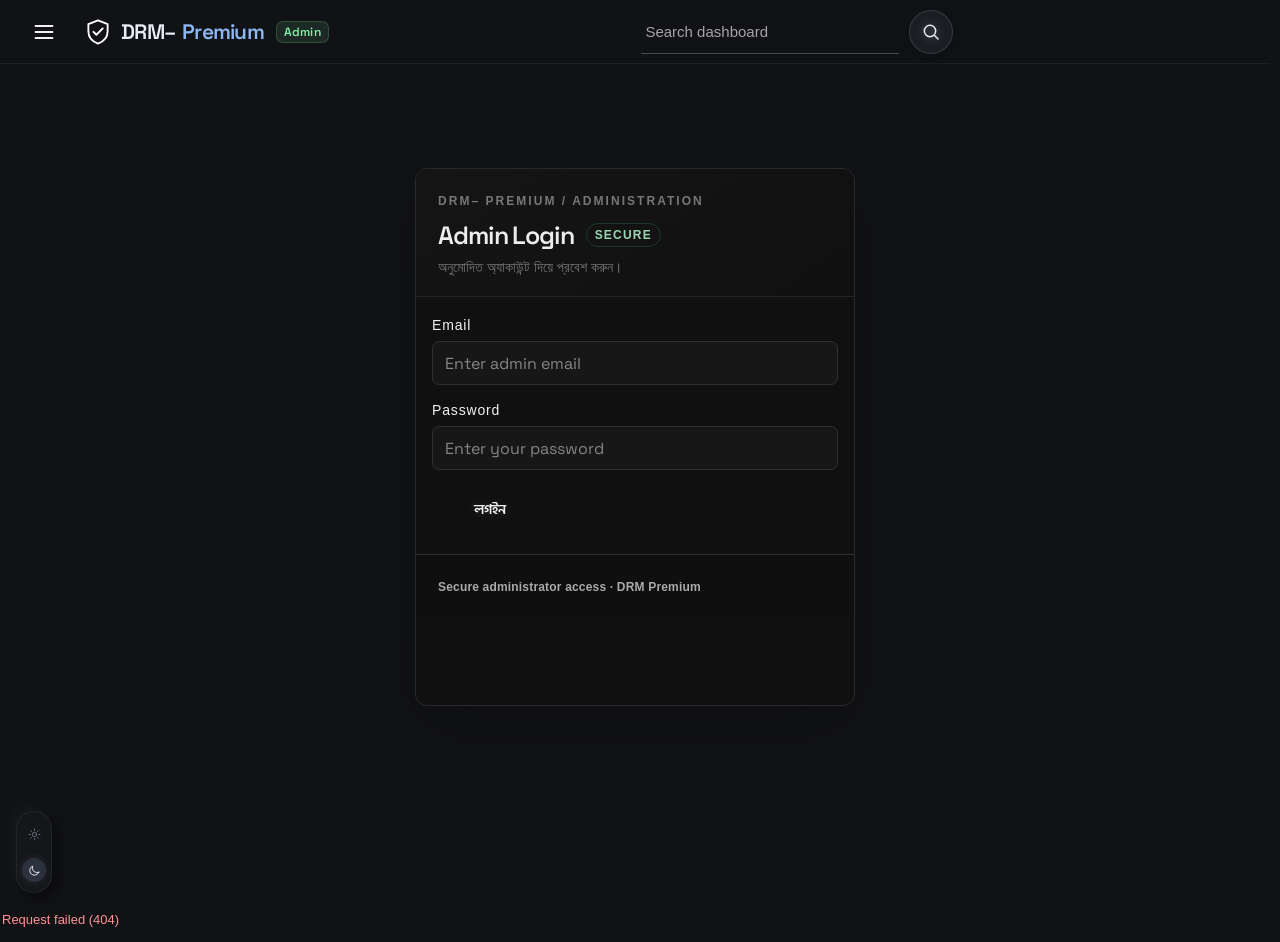
==== commit ce774809: "Refresh stable viewport drawer styles" ====
--- a/admin.html
+++ b/admin.html
@@ -12,7 +12,7 @@
 <link href="https://fonts.googleapis.com/css2?family=Hind+Siliguri:wght@400;500;600;700&family=Space+Grotesk:wght@400;500;600;700&display=swap" rel="stylesheet">
 <script>(function(){try{var mode=localStorage.getItem("drm-theme-mode");document.documentElement.dataset.theme=(mode==="light"||mode==="dark")?mode:"dark";}catch(e){document.documentElement.dataset.theme="dark";}})();</script>
 <link rel="stylesheet" href="admin.css?v=ducs-admin-01">
-<link rel="stylesheet" href="theme.css?v=ducs-shell-19">
+<link rel="stylesheet" href="theme.css?v=ducs-shell-21">
 <link rel="stylesheet" href="live-users.css?v=mobile-ui-v2-01">
 <link rel="stylesheet" href="/assets/motion/motion.css?v=dume-03">
 <link rel="stylesheet" href="/assets/sizing/tokens.css?v=duss-08">
--- a/theme.css
+++ b/theme.css
@@ -16,7 +16,7 @@
   --red:#f00;
 }
 [hidden]{display:none!important}
-html{min-width:320px;background:var(--paper);scroll-behavior:smooth;scroll-padding-top:126px}
+html{min-width:320px;background:var(--paper);scroll-behavior:smooth;scroll-padding-top:126px;scrollbar-gutter:stable}
 body{
   min-width:320px;min-height:100%;margin:0;padding:var(--duss-home-shell-offset-desktop, 116px) 0 0;
   background:var(--paper)!important;color:var(--ink)!important;
@@ -1687,3 +1687,20 @@
   margin-left:0!important;margin-right:0!important;
   transform:none!important;
 }
+
+/* Keep the header layer independent from page-content drawer transitions. */
+.topbar{
+ position:fixed!important;inset:0 0 auto!important;
+ width:100%!important;max-width:none!important;
+ margin:0!important;translate:none!important;transform:none!important;
+ transition:none!important;
+}
+.topbar>*{transition:none!important;translate:none!important;transform:none!important}
+body.sidebar-open,body.profile-drawer-open{
+ padding-left:0!important;padding-right:0!important;
+}
+body.sidebar-open main,body.profile-drawer-open main{
+ transition:margin 700ms cubic-bezier(.16,1,.3,1),width 700ms cubic-bezier(.16,1,.3,1);
+}
+body.sidebar-open main{margin-left:var(--duss-sidebar-width,240px)!important}
+body.profile-drawer-open main{margin-right:390px!important}
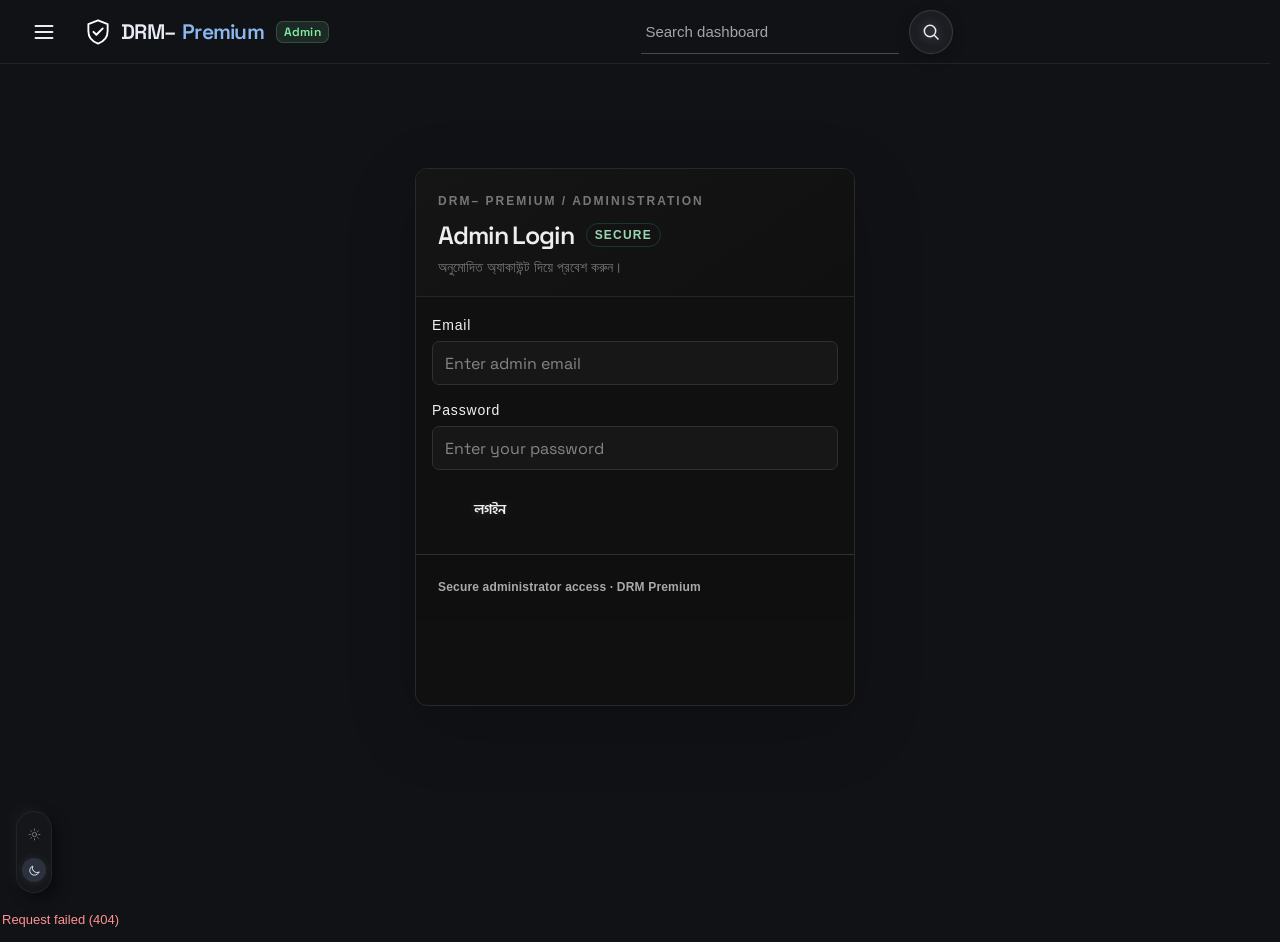
==== commit 44f5be8e: "Unify dark theme across site pages" ====
--- a/admin.html
+++ b/admin.html
@@ -12,16 +12,16 @@
 <link href="https://fonts.googleapis.com/css2?family=Hind+Siliguri:wght@400;500;600;700&family=Space+Grotesk:wght@400;500;600;700&display=swap" rel="stylesheet">
 <script>(function(){try{var mode=localStorage.getItem("drm-theme-mode");document.documentElement.dataset.theme=(mode==="light"||mode==="dark")?mode:"dark";}catch(e){document.documentElement.dataset.theme="dark";}})();</script>
 <link rel="stylesheet" href="admin.css?v=ducs-admin-01">
-<link rel="stylesheet" href="theme.css?v=ducs-shell-21">
+<link rel="stylesheet" href="theme.css?v=ducs-shell-24">
 <link rel="stylesheet" href="live-users.css?v=mobile-ui-v2-01">
 <link rel="stylesheet" href="/assets/motion/motion.css?v=dume-03">
 <link rel="stylesheet" href="/assets/sizing/tokens.css?v=duss-08">
 <link rel="stylesheet" href="/assets/positioning/tokens.css?v=dups-04">
-<link rel="stylesheet" href="/assets/colors/index.css?v=ducs-tabs-29">
+<link rel="stylesheet" href="/assets/colors/index.css?v=ducs-tabs-30">
 <link rel="stylesheet" href="/assets/sizing/touch-targets.css?v=duss-08">
   <link rel="stylesheet" href="/theme-mode.css?v=drm-theme-16">
 <script src="/theme-mode.js?v=drm-theme-06" defer></script>
-<link rel="stylesheet" href="/site-shell.css?v=site-shell-01">
+<link rel="stylesheet" href="/site-shell.css?v=site-shell-03">
 </head>
 <body class="admin-gate-state">
 <header class="topbar admin-topbar">
@@ -162,5 +162,5 @@
 </main>
 <script src="/assets/motion/motion-controller.js?v=dume-03"></script>
 <script src="admin.js?v=owner-badge-purple-01"></script>
-<script src="/site-shell.js?v=site-shell-01" defer></script>
+<script src="/site-shell.js?v=site-shell-03" defer></script>
 </body></html>
--- a/theme.css
+++ b/theme.css
@@ -1318,67 +1318,14 @@
 }
 
 
-/* Push the page content into the remaining viewport while the profile drawer
-   opens. The fixed header stays at full viewport width and position. */
+/* Drawer dimensions; shared page reflow is owned by site-shell.css. */
 :root{--duss-profile-drawer-width:390px}
 .profile-drawer{
   width:min(var(--duss-profile-drawer-width),100vw)!important;
 }
-body.profile-drawer-open{
-  padding-right:0!important;
-  transition:none!important;
-}
-body.profile-drawer-open main{
-  box-sizing:border-box!important;
-  width:calc(100% - var(--duss-profile-drawer-width))!important;
-  max-width:none!important;
-  transition:width 700ms cubic-bezier(.16,1,.3,1)!important;
-}
-@media(max-width:760px){
-  body.profile-drawer-open main{
-    width:100%!important;
-    transition:none!important;
-  }
-}
-
-
-/* Preserve the complete fixed category header while the page content reflows. */
-body.profile-drawer-open .category-bar{
-  right:0!important;
-  transition:none!important;
-}
 @media(max-width:760px){
   :root{--duss-profile-drawer-width:min(280px,82vw)}
 }
-
-
-/* Keep the content-width transition active in both drawer states so collapse animates too. */
-@media(min-width:761px){
-  body main{
-    transition:width 700ms cubic-bezier(.16,1,.3,1)!important;
-  }
-}
-
-
-/* Mirror the universal menu's body-padding layout for the profile drawer.
-   The page body, not main's explicit width, yields the drawer's space. */
-@media(min-width:761px){
-  body{
-    transition:padding-left 700ms cubic-bezier(.16,1,.3,1),padding-right 700ms cubic-bezier(.16,1,.3,1)!important;
-  }
-  body.profile-drawer-open{
-    padding-right:var(--duss-profile-drawer-width,390px)!important;
-    transition:padding-left 700ms cubic-bezier(.16,1,.3,1),padding-right 700ms cubic-bezier(.16,1,.3,1)!important;
-  }
-  body.profile-drawer-open main{
-    width:auto!important;
-  }
-}
-@media(max-width:760px){
-  body.profile-drawer-open{padding-right:0!important}
-  body.profile-drawer-open main{width:auto!important}
-}
-
 
 /* Profile drawer finish: keep the shell fixed, blend the panel into the page,
    and center the profile identity, details, controls and logout action. */
@@ -1461,43 +1408,6 @@
   justify-content:center!important;
   gap:8px;
 }
-body.profile-drawer-open .topbar,
-body.profile-drawer-open .category-bar{
-  left:0!important;
-  right:0!important;
-  transform:none!important;
-  transition:none!important;
-}
-
-
-/* Profile drawer: preserve viewport headers; reflow only the page content. */
-@media(min-width:761px){
-  body.profile-drawer-open{
-    padding-right:0!important;
-    transition:none!important;
-  }
-  body.profile-drawer-open main{
-    box-sizing:border-box!important;
-    width:calc(100% - var(--duss-profile-drawer-width,390px))!important;
-    max-width:none!important;
-    transition:width 700ms cubic-bezier(.16,1,.3,1)!important;
-  }
-}
-body.profile-drawer-open .topbar,
-body.profile-drawer-open .category-bar{
-  position:fixed!important;
-  left:0!important;
-  right:0!important;
-  width:100vw!important;
-  max-width:100vw!important;
-  box-sizing:border-box!important;
-  transform:none!important;
-  transition:none!important;
-}
-body.profile-drawer-open .category-bar{
-  z-index:var(--dups-layer-category-bar,90)!important;
-}
-
 /* Profile information arranged as clean, aligned rows with subtle separators. */
 .profile-drawer-details{
   display:grid!important;
@@ -1562,16 +1472,6 @@
 }
 
 
-/* Keep header controls on the layout viewport, not the 100vw scrollbar width. */
-body.profile-drawer-open .topbar,
-body.profile-drawer-open .category-bar{
-  left:0!important;
-  right:0!important;
-  width:auto!important;
-  max-width:none!important;
-  box-sizing:border-box!important;
-}
-
 /* Match the drawer fade to its full 700ms slide in both directions. */
 .profile-drawer{
   transition:
@@ -1673,34 +1573,4 @@
   grid-column:1/-1!important;
 }
 
-/* Header stays pinned to the viewport while either drawer animates. */
-.topbar,.profile-topbar{
-  position:fixed!important;
-  left:0!important;right:0!important;width:100vw!important;
-  box-sizing:border-box!important;
-  transform:none!important;
-  transition:none!important;
-}
-body.sidebar-open>.topbar,body.profile-drawer-open>.topbar,
-body.sidebar-open>.profile-topbar,body.profile-drawer-open>.profile-topbar{
-  left:0!important;right:0!important;width:100vw!important;
-  margin-left:0!important;margin-right:0!important;
-  transform:none!important;
-}
-
-/* Keep the header layer independent from page-content drawer transitions. */
-.topbar{
- position:fixed!important;inset:0 0 auto!important;
- width:100%!important;max-width:none!important;
- margin:0!important;translate:none!important;transform:none!important;
- transition:none!important;
-}
-.topbar>*{transition:none!important;translate:none!important;transform:none!important}
-body.sidebar-open,body.profile-drawer-open{
- padding-left:0!important;padding-right:0!important;
-}
-body.sidebar-open main,body.profile-drawer-open main{
- transition:margin 700ms cubic-bezier(.16,1,.3,1),width 700ms cubic-bezier(.16,1,.3,1);
-}
-body.sidebar-open main{margin-left:var(--duss-sidebar-width,240px)!important}
-body.profile-drawer-open main{margin-right:390px!important}
+/* Shared header and drawer layout rules live in site-shell.css. */
--- a/assets/colors/index.css
+++ b/assets/colors/index.css
@@ -10,4 +10,4 @@
 @import url("./themes/page-mapping.css?v=ducs-bg-02");
 @import url("./states/interaction.css");
 @import url("./accessibility/contrast.css");
-@import url("./components/navigation.css?v=ducs-navigation-17");
+@import url("./components/navigation.css?v=ducs-navigation-18");
--- a/site-shell.css
+++ b/site-shell.css
@@ -40,4 +40,282 @@
 @media(max-width:760px){
  .site-shell-sidebar{top:0;width:min(280px,82vw);padding-top:18px}
  .site-shell-profile-drawer{top:var(--duss-header-height-mobile,58px);width:min(390px,100vw)}
-}+}
+
+/* Keep the page header in the same flow and isolate drawer motion to content. */
+:root{--duss-profile-drawer-width:390px}
+html body>header.topbar.topbar,
+html body>header.admin-topbar.admin-topbar,
+html body>header.live-topbar.live-topbar,
+html body>header.studio-global-topbar.studio-global-topbar,
+html body>header.profile-topbar.profile-topbar{
+ position:relative!important;top:auto!important;right:auto!important;bottom:auto!important;left:auto!important;
+ width:100%!important;max-width:none!important;margin-left:0!important;margin-right:0!important;
+ transform:none!important;translate:none!important;animation:none!important;transition:none!important;
+}
+html body>.category-bar.category-bar{
+ position:relative!important;top:auto!important;right:auto!important;bottom:auto!important;left:auto!important;
+ width:auto!important;max-width:none!important;margin-left:0!important;margin-right:0!important;
+ transform:none!important;transition:margin-left 700ms cubic-bezier(.16,1,.3,1),margin-right 700ms cubic-bezier(.16,1,.3,1)!important;
+}
+html body main{
+ transition:margin-left 700ms cubic-bezier(.16,1,.3,1),margin-right 700ms cubic-bezier(.16,1,.3,1),width 700ms cubic-bezier(.16,1,.3,1),max-width 700ms cubic-bezier(.16,1,.3,1)!important;
+}
+html body :is(main#home,.admin-main,.live-layout){width:100%!important}
+@media(min-width:761px){
+ html body.sidebar-open.sidebar-open,html body.profile-drawer-open.profile-drawer-open{
+  padding-top:0!important;padding-left:0!important;padding-right:0!important;transition:none!important;
+ }
+ html body.sidebar-open.sidebar-open main{
+  margin-left:var(--duss-sidebar-dynamic-width,var(--duss-sidebar-width,240px))!important;
+  margin-right:0!important;
+ }
+ html body.sidebar-open.sidebar-open>.category-bar.category-bar{
+  margin-left:var(--duss-sidebar-dynamic-width,var(--duss-sidebar-width,240px))!important;margin-right:0!important;
+ }
+ html body.profile-drawer-open.profile-drawer-open main{
+  margin-right:var(--duss-profile-drawer-width,390px)!important;
+ }
+ html body.profile-drawer-open.profile-drawer-open>.category-bar.category-bar{
+  margin-right:var(--duss-profile-drawer-width,390px)!important;
+ }
+ html body.sidebar-open.sidebar-open.profile-drawer-open main{
+  margin-left:var(--duss-sidebar-dynamic-width,var(--duss-sidebar-width,240px))!important;
+  margin-right:var(--duss-profile-drawer-width,390px)!important;
+ }
+ html body.sidebar-open.sidebar-open.profile-drawer-open>.category-bar.category-bar{
+  margin-left:var(--duss-sidebar-dynamic-width,var(--duss-sidebar-width,240px))!important;
+  margin-right:var(--duss-profile-drawer-width,390px)!important;
+ }
+ html body.sidebar-open.sidebar-open :is(main#home,.admin-main,.live-layout),
+ html body.profile-drawer-open.profile-drawer-open :is(main#home,.admin-main,.live-layout){
+  box-sizing:border-box!important;width:auto!important;max-width:100%!important;
+ }
+ html body.sidebar-open.sidebar-open :is(main#home,.admin-main,.live-layout){
+  width:calc(100% - var(--duss-sidebar-dynamic-width,var(--duss-sidebar-width,240px)))!important;
+  max-width:calc(100% - var(--duss-sidebar-dynamic-width,var(--duss-sidebar-width,240px)))!important;
+ }
+ html body.profile-drawer-open.profile-drawer-open :is(main#home,.admin-main,.live-layout){
+  width:calc(100% - var(--duss-profile-drawer-width,390px))!important;
+  max-width:calc(100% - var(--duss-profile-drawer-width,390px))!important;
+ }
+ html body.sidebar-open.sidebar-open.profile-drawer-open :is(main#home,.admin-main,.live-layout){
+  width:calc(100% - var(--duss-sidebar-dynamic-width,var(--duss-sidebar-width,240px)) - var(--duss-profile-drawer-width,390px))!important;
+  max-width:calc(100% - var(--duss-sidebar-dynamic-width,var(--duss-sidebar-width,240px)) - var(--duss-profile-drawer-width,390px))!important;
+ }
+ html body.sidebar-open.sidebar-open main.main-area{margin-left:252px!important}
+ html body.profile-page.sidebar-open.sidebar-open main.profile-shell{
+  --shell-left-offset:var(--duss-sidebar-dynamic-width,var(--duss-sidebar-width,240px));
+  --shell-open-width:min(760px,calc(100% - var(--shell-left-offset) - 32px));
+  width:var(--shell-open-width)!important;max-width:760px!important;
+  margin-left:calc(var(--shell-left-offset) + max(0px,calc((100% - var(--shell-left-offset) - var(--shell-open-width))/2)))!important;
+  margin-right:0!important;
+ }
+ html body.profile-page.profile-drawer-open.profile-drawer-open main.profile-shell{
+  --shell-right-offset:var(--duss-profile-drawer-width,390px);
+  --shell-open-width:min(760px,calc(100% - var(--shell-right-offset) - 32px));
+  width:var(--shell-open-width)!important;max-width:760px!important;
+  margin-left:max(0px,calc((100% - var(--shell-right-offset) - var(--shell-open-width))/2))!important;
+  margin-right:var(--shell-right-offset)!important;
+ }
+ html body.profile-page.sidebar-open.sidebar-open.profile-drawer-open main.profile-shell{
+  --shell-left-offset:var(--duss-sidebar-dynamic-width,var(--duss-sidebar-width,240px));
+  --shell-right-offset:var(--duss-profile-drawer-width,390px);
+  --shell-open-width:min(760px,calc(100% - var(--shell-left-offset) - var(--shell-right-offset) - 32px));
+  width:var(--shell-open-width)!important;max-width:760px!important;
+  margin-left:calc(var(--shell-left-offset) + max(0px,calc((100% - var(--shell-left-offset) - var(--shell-right-offset) - var(--shell-open-width))/2)))!important;
+  margin-right:var(--shell-right-offset)!important;
+ }
+}
+@media(min-width:761px){
+ html body .yt-sidebar.yt-sidebar{transition:transform 700ms cubic-bezier(.16,1,.3,1),visibility 0s linear 700ms!important}
+ html body.sidebar-open.sidebar-open .yt-sidebar.yt-sidebar{transition:transform 700ms cubic-bezier(.16,1,.3,1),visibility 0s linear 0s!important}
+}
+@media(prefers-reduced-motion:reduce){
+ html body main,html body>.category-bar.category-bar,html body .yt-sidebar.yt-sidebar,
+ html body .profile-drawer,html body .site-shell-profile-drawer{transition:none!important}
+}
+
+/* Quiet Halo dark theme shared by every route. Keep motion in the content area;
+   the common header stays geometrically fixed while drawers expand. */
+html[data-theme="dark"] body{
+  background:#111216!important;color:#F3F0ED!important;
+  --paper:#111216;--surface:#18191d;--surface-hover:#202126;--ink:#F3F0ED;
+  --muted:#A6A4A6;--line:rgba(235,238,245,.10);--accent:#BCCDE3;
+  --ducs-page-bg:#111216;--ducs-page-surface:#18191d;--ducs-page-text:#F3F0ED;
+  --ducs-page-muted:#A6A4A6;--ducs-page-border:rgba(235,238,245,.10);
+}
+html[data-theme="dark"] body :is(h1,h2,h3,h4,h5,h6){color:#F3F0ED}
+
+/* One shared header treatment, including the standalone profile page header. */
+html[data-theme="dark"] body>header:is(.topbar,.profile-topbar){
+  background:#111216!important;color:#F3F0ED!important;
+  border-bottom:1px solid rgba(235,238,245,.08)!important;
+}
+html[data-theme="dark"] body>header.profile-topbar{
+  min-height:64px!important;height:64px!important;padding:0 clamp(18px,4vw,56px)!important;
+}
+html[data-theme="dark"] body :is(.brand-word-main,.profile-brand){color:#F3F0ED!important}
+html[data-theme="dark"] body :is(.brand-word-accent,.profile-brand b){color:#9DC8FF!important}
+html[data-theme="dark"] body :is(.yt-menu-trigger,.site-shell-menu-toggle,.profile-menu-toggle,.site-shell-profile-toggle){
+  appearance:none!important;-webkit-appearance:none!important;
+  box-sizing:border-box!important;display:grid!important;place-items:center!important;
+  width:44px!important;height:44px!important;min-width:44px!important;min-height:44px!important;
+  flex:0 0 44px!important;padding:0!important;overflow:hidden!important;
+  border:1px solid rgba(220,226,242,.14)!important;border-radius:50%!important;
+  background:transparent!important;color:#E9EDF5!important;
+  box-shadow:none!important;text-shadow:0 0 7px rgba(220,230,250,.24)!important;
+  transition:color .22s ease,border-color .22s ease,box-shadow .22s ease!important;
+}
+html[data-theme="dark"] body :is(.yt-menu-trigger,.site-shell-menu-toggle,.profile-menu-toggle,.site-shell-profile-toggle):hover{
+  background:transparent!important;color:#F4F6FA!important;border-color:rgba(220,230,250,.28)!important;
+  box-shadow:0 0 14px rgba(220,230,250,.12),0 0 24px rgba(211,223,255,.08)!important;
+  text-shadow:0 0 7px rgba(238,242,255,.66),0 0 18px rgba(211,223,255,.35)!important;
+}
+html[data-theme="dark"] body :is(.profile-menu-toggle,.site-shell-profile-toggle){
+  position:relative!important;aspect-ratio:1/1!important;
+}
+html[data-theme="dark"] body :is(.profile-menu-toggle,.site-shell-profile-toggle)>img{
+  position:absolute!important;inset:0!important;display:block!important;
+  width:100%!important;height:100%!important;max-width:none!important;max-height:none!important;
+  border:0!important;border-radius:inherit!important;object-fit:cover!important;
+}
+html[data-theme="dark"] body :is(.profile-menu-toggle,.site-shell-profile-toggle)>img[hidden]{display:none!important}
+html[data-theme="dark"] body :is(.profile-menu-toggle,.site-shell-profile-toggle)>span{position:relative;z-index:1}
+html[data-theme="dark"] body :is(.yt-menu-trigger,.site-shell-menu-toggle) svg{
+  width:24px!important;height:24px!important;fill:none!important;stroke:currentColor!important;
+}
+
+/* The page drawers share the homepage's transparent, silver-glow navigation. */
+html[data-theme="dark"] body :is(.yt-sidebar,.site-shell-sidebar){
+  background:#111216!important;border:0!important;box-shadow:none!important;
+}
+html[data-theme="dark"] body :is(.yt-sidebar,.site-shell-sidebar) .side-link{
+  border:0!important;border-radius:0!important;background:transparent!important;
+  color:#A6A4A6!important;text-shadow:0 1px 12px rgba(235,238,255,.18)!important;
+  transition:color .22s ease,text-shadow .22s ease!important;
+}
+html[data-theme="dark"] body :is(.yt-sidebar,.site-shell-sidebar) .side-link:hover,
+html[data-theme="dark"] body :is(.yt-sidebar,.site-shell-sidebar) .side-link.active{
+  border:0!important;border-radius:0!important;background:transparent!important;
+  color:#F3F0ED!important;text-shadow:0 0 7px rgba(238,242,255,.66),0 0 18px rgba(211,223,255,.35)!important;
+}
+html[data-theme="dark"] body :is(.yt-sidebar,.site-shell-sidebar) :is(.side-icon,.sidebar-heading){color:#E2E5EB!important}
+html[data-theme="dark"] body .site-shell-profile-drawer{
+  display:flex!important;flex-direction:column!important;
+  background:#111216!important;color:#F3F0ED!important;
+  border-left:1px solid rgba(235,238,245,.08)!important;box-shadow:none!important;
+}
+html[data-theme="dark"] body .site-shell-profile-drawer :is(.site-shell-profile-drawer__head,.site-shell-profile-drawer__label){
+  color:#A6A4A6!important;text-shadow:0 1px 12px rgba(235,238,255,.18)!important;
+}
+html[data-theme="dark"] body .site-shell-profile-drawer :is(.site-shell-profile-drawer__name,.site-shell-profile-drawer__value){
+  color:#F3F0ED!important;text-shadow:0 1px 12px rgba(235,238,255,.16)!important;
+}
+html[data-theme="dark"] body .site-shell-profile-drawer__avatar{
+  box-sizing:border-box!important;width:68px!important;height:68px!important;
+  overflow:hidden!important;border:1px solid rgba(220,226,242,.14)!important;border-radius:50%!important;
+  background:#17181d!important;color:#F3F0ED!important;
+}
+html[data-theme="dark"] body .site-shell-profile-drawer__avatar img{
+  width:100%!important;height:100%!important;border-radius:inherit!important;object-fit:cover!important;
+}
+html[data-theme="dark"] body .site-shell-profile-drawer__profile{
+  border:0!important;background:transparent!important;color:#F3F0ED!important;
+  text-shadow:0 1px 12px rgba(235,238,255,.18)!important;
+}
+html[data-theme="dark"] body .site-shell-profile-drawer__profile:hover,
+html[data-theme="dark"] body .site-shell-profile-drawer__close:hover{
+  background:transparent!important;color:#F4F2F0!important;
+  text-shadow:0 0 7px rgba(238,242,255,.66),0 0 18px rgba(211,223,255,.35)!important;
+}
+html[data-theme="dark"] body .site-shell-profile-drawer__detail{
+  padding:12px 0;border-bottom:1px solid rgba(235,238,245,.07);
+}
+html[data-theme="dark"] body .site-shell-profile-drawer__footer{
+  display:flex;flex-direction:column;align-items:flex-start;gap:8px;margin-top:auto;padding-top:24px;
+}
+html[data-theme="dark"] body .site-shell-profile-drawer__footer p{margin:0;color:#F08F9A;font-size:12px;line-height:1.4}
+html[data-theme="dark"] body .site-shell-profile-drawer__logout{
+  min-height:44px;display:inline-flex;align-items:center;gap:10px;padding:0;
+  border:0!important;background:transparent!important;color:#E59AA1!important;
+  text-shadow:0 1px 12px rgba(235,238,255,.16)!important;cursor:pointer;
+}
+html[data-theme="dark"] body .site-shell-profile-drawer__logout:hover{
+  background:transparent!important;color:#FFC0C5!important;
+  text-shadow:0 0 7px rgba(238,242,255,.50),0 0 16px rgba(211,223,255,.26)!important;
+}
+
+/* Match Upload Studio's workspace surfaces to the site's neutral graphite palette. */
+html[data-theme="dark"] body.upload-studio-page{
+  --ducs-upload-sidebar-bg:#111216;--ducs-upload-panel-strong-bg:#18191d;
+  --ducs-upload-panel-secondary-bg:#141519;--ducs-upload-accent:#BCCDE3;
+  --ducs-upload-preview-accent:#D2D8E2;--ducs-upload-pink-accent:#C6BFD1;
+  --purple:#BCCDE3;--cyan:#D2D8E2;--pink:#C6BFD1;
+}
+html[data-theme="dark"] body.upload-studio-page .studio-shell :is(.sidebar,.panel,.list-panel,.youtube-preview,.post-preview,.cover-preview,.markdown-preview){
+  background:#17181d!important;color:#F3F0ED!important;
+  border-color:rgba(235,238,245,.10)!important;
+  box-shadow:8px 8px 18px rgba(0,0,0,.24),-2px -2px 12px rgba(255,255,255,.018)!important;
+}
+html[data-theme="dark"] body.upload-studio-page .studio-shell :is(.panel input:not([type=checkbox]),.panel textarea,.panel select,.markdown-preview){
+  background:#0f1014!important;color:#F3F0ED!important;border-color:rgba(220,226,242,.14)!important;
+}
+html[data-theme="dark"] body.upload-studio-page .studio-shell :is(.side-nav a,.sidebar-bottom a){
+  background:transparent!important;border-color:transparent!important;color:#A6A4A6!important;
+  text-shadow:0 1px 12px rgba(235,238,255,.18)!important;
+}
+html[data-theme="dark"] body.upload-studio-page .studio-shell .side-nav a:is(:hover,.active){
+  background:transparent!important;border-color:transparent!important;color:#F3F0ED!important;
+  text-shadow:0 0 7px rgba(238,242,255,.66),0 0 18px rgba(211,223,255,.35)!important;
+}
+html[data-theme="dark"] body.upload-studio-page .studio-shell :is(.brand-mark,.step,.side-nav a b,.dumc-mark){
+  background:#202126!important;border-color:rgba(220,226,242,.12)!important;color:#D2D8E2!important;box-shadow:none!important;
+}
+html[data-theme="dark"] body.upload-studio-page .studio-shell :is(.eyebrow,.side-label,.panel label,.view-heading h2,.panel-title h3,.preview-head h3){
+  color:#D9DCE3!important;
+}
+html[data-theme="dark"] body.upload-studio-page .studio-shell :is(.subhead,.field-hint,.panel-title p,.preview-meta,.preview-foot,.empty-state,.autosave){
+  color:#A6A4A6!important;
+}
+html[data-theme="dark"] body.upload-studio-page .studio-shell{background:#111216!important}
+
+/* Quiet Halo's dark content surfaces across the administrative routes. */
+html[data-theme="dark"] body:is(.admin-gate-state,.admin-dashboard-state) .admin-main :is(.panel,.overview-card,.gate-panel,.metric-card,.admin-report){
+  background:#17181d!important;color:#F3F0ED!important;
+  border-color:rgba(235,238,245,.10)!important;
+  box-shadow:8px 8px 18px rgba(0,0,0,.24),-2px -2px 12px rgba(255,255,255,.018)!important;
+}
+html[data-theme="dark"] body.profile-page .profile-card{
+  background:#17181d!important;border-color:rgba(235,238,245,.10)!important;
+  box-shadow:8px 8px 22px rgba(0,0,0,.25),-2px -2px 12px rgba(255,255,255,.018)!important;
+}
+html[data-theme="dark"] body.profile-page :is(.profile-field input,.profile-field textarea,.profile-field select){
+  background:#0f1014!important;color:#F3F0ED!important;border-color:rgba(220,226,242,.14)!important;
+}
+html[data-theme="dark"] body.live-users-page .live-panel{
+  background:#141519!important;border-color:rgba(235,238,245,.10)!important;
+  box-shadow:8px 8px 20px rgba(0,0,0,.24),-2px -2px 12px rgba(255,255,255,.018)!important;
+}
+
+/* Keep all route tabs text-only with a glowing underline and no hover backplate. */
+html[data-theme="dark"] body :is(.category-tabs,.dufn-tabs,.live-restrictions-tabs,.page-tabs,.type-switch,.device-switch){
+  border:0!important;border-radius:0!important;background:transparent!important;background-image:none!important;box-shadow:none!important;
+}
+html[data-theme="dark"] body :is(.category-tabs>.category-chip,.dufn-tabs>.dufn-tab,.live-restrictions-tabs>.live-restriction-tab,.page-tabs>.tab,.type-switch>.type,.device-switch>button,[role="tab"]){
+  background:transparent!important;background-image:none!important;box-shadow:none!important;
+  color:#A6A4A6!important;text-shadow:0 1px 12px rgba(235,238,255,.18)!important;
+}
+html[data-theme="dark"] body :is(.category-tabs>.category-chip:hover,.dufn-tabs>.dufn-tab:hover,.live-restrictions-tabs>.live-restriction-tab:hover,.page-tabs>.tab:hover,.type-switch>.type:hover,.device-switch>button:hover,[role="tab"]:hover){
+  background:transparent!important;background-image:none!important;box-shadow:none!important;
+  color:#F3F0ED!important;text-shadow:0 0 7px rgba(238,242,255,.66),0 0 18px rgba(211,223,255,.35)!important;
+}
+html[data-theme="dark"] body :is(.category-tabs>.category-chip.active,.category-tabs>.category-chip[aria-current="page"],.dufn-tabs>.dufn-tab.is-open,.live-restrictions-tabs>.live-restriction-tab.is-active,.page-tabs>.tab.active,.type-switch>.type.active,.device-switch>button.active,[role="tab"][aria-selected="true"]){
+  color:#F3F0ED!important;font-weight:600!important;text-shadow:0 0 7px rgba(238,242,255,.36),0 1px 12px rgba(235,238,255,.18)!important;
+}
+html[data-theme="dark"] body :is(.category-tabs>.category-chip.active,.category-tabs>.category-chip[aria-current="page"],.dufn-tabs>.dufn-tab.is-open,.live-restrictions-tabs>.live-restriction-tab.is-active,.page-tabs>.tab.active,.type-switch>.type.active,.device-switch>button.active,[role="tab"][aria-selected="true"])::after{
+  content:""!important;position:absolute!important;left:50%!important;right:auto!important;bottom:3px!important;
+  width:44px!important;height:2px!important;transform:translateX(-50%)!important;border:0!important;border-radius:3px!important;
+  background:linear-gradient(90deg,transparent,#F0F1F5,transparent)!important;
+  box-shadow:0 0 9px rgba(226,230,245,.42)!important;pointer-events:none!important;
+}
